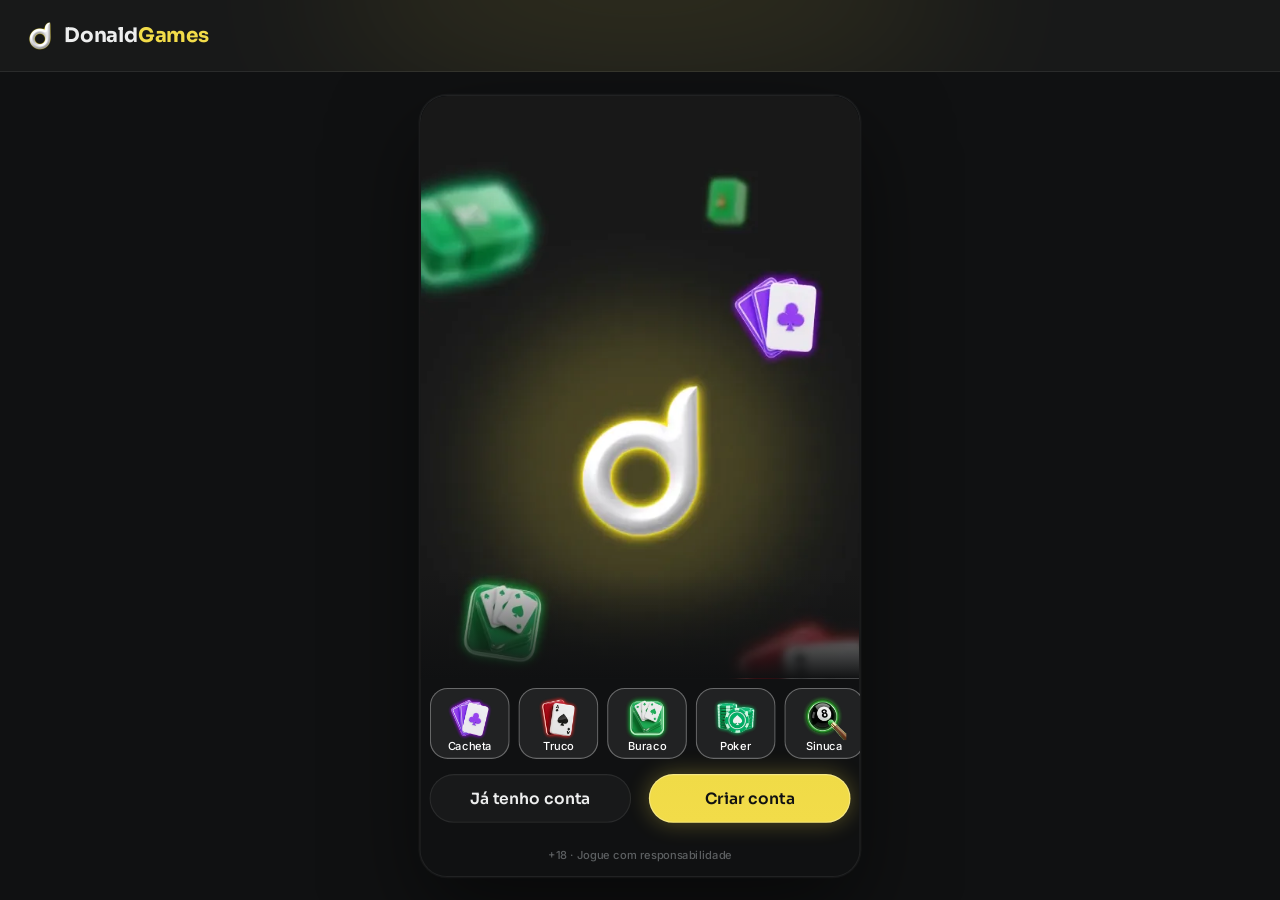
==== index.html @ ecce47b8 "Loja por classe + O Grande Assalto completa (como no EstrelaGames eb42a3c): famílias em 3 classes (O" ====
<!doctype html>
<html lang="pt-BR">
<head>
<meta charset="utf-8">
<meta name="viewport" content="width=device-width, initial-scale=1, viewport-fit=cover, user-scalable=no">
<meta name="robots" content="noindex, nofollow">
<meta name="theme-color" content="#141e2a">
<meta name="mobile-web-app-capable" content="yes">
<meta name="apple-mobile-web-app-capable" content="yes">
<meta name="apple-mobile-web-app-status-bar-style" content="black-translucent">
<title>Donald Games · protótipo</title>
<link rel="icon" href="assets/ui/logo_icon.webp">
<link rel="preconnect" href="https://fonts.googleapis.com">
<link rel="preconnect" href="https://fonts.gstatic.com" crossorigin>
<link rel="stylesheet" href="https://fonts.googleapis.com/css2?family=Inter:wght@400;500;600;700&family=Sora:wght@600;700;800&display=swap">
<link rel="stylesheet" href="css/tokens.css?v=donald-11202128">
<link rel="stylesheet" href="css/ui.css?v=donald-11202128">
<link rel="stylesheet" href="css/screens.css?v=donald-11202128">
<link rel="stylesheet" href="css/game.css?v=donald-11202128">
<link rel="stylesheet" href="css/desk.css?v=donald-11202128">
</head>
<body>
<svg width="0" height="0" style="position:absolute" aria-hidden="true">
  <defs><clipPath id="hexclip" clipPathUnits="objectBoundingBox"><path id="hexpath" d=""/></clipPath></defs>
  <symbol id="s-E" viewBox="0 0 16 20"><path d="M8 0C5 4 0 7.5 0 11.5C0 14 2 16 4.5 16C5.7 16 6.8 15.5 7.5 14.7C7.3 16.6 6.5 18.3 5 20H11C9.5 18.3 8.7 16.6 8.5 14.7C9.2 15.5 10.3 16 11.5 16C14 16 16 14 16 11.5C16 7.5 11 4 8 0Z"/></symbol>
  <symbol id="s-C" viewBox="0 0 20 18.4"><path d="M10 18.35L8.55 17.03C3.4 12.36 0 9.28 0 5.5C0 2.420 2.42 0 5.5 0C7.24 0 8.91 0.81 10 2.09C11.09 0.81 12.76 0 14.5 0C17.58 0 20 2.42 20 5.5C20 9.28 16.6 12.36 11.45 17.04L10 18.35Z"/></symbol>
  <symbol id="s-O" viewBox="0 0 15 20"><path d="M7.5 0L15 10L7.5 20L0 10L7.5 0Z"/></symbol>
  <symbol id="s-P" viewBox="0 0 18 18.5"><path d="M9 0C11.3 0 13.2 1.9 13.2 4.2C13.2 5 13 5.7 12.6 6.3C13 6.2 13.4 6.1 13.8 6.1C16.1 6.1 18 8 18 10.3C18 12.6 16.1 14.5 13.8 14.5C12.5 14.5 11.3 13.9 10.5 12.9C10.7 14.9 11.6 16.8 13.1 18.5H4.9C6.4 16.8 7.3 14.9 7.5 12.9C6.7 13.9 5.5 14.5 4.2 14.5C1.9 14.5 0 12.6 0 10.3C0 8 1.9 6.1 4.2 6.1C4.6 6.1 5 6.2 5.4 6.3C5 5.7 4.8 5 4.8 4.2C4.8 1.9 6.7 0 9 0Z"/></symbol>
  <symbol id="i-copy" viewBox="0 0 448 512"><path d="M208 0H332.1c12.7 0 24.9 5.1 33.9 14.1l67.9 67.9c9 9 14.1 21.2 14.1 33.9V336c0 26.5-21.5 48-48 48H208c-26.5 0-48-21.5-48-48V48c0-26.5 21.5-48 48-48zM48 128h80v64H64V448H256V416h64v48c0 26.5-21.5 48-48 48H48c-26.5 0-48-21.5-48-48V176c0-26.5 21.5-48 48-48z"/></symbol>
  <symbol id="i-share" viewBox="0 0 448 512"><path d="M352 224c53 0 96-43 96-96s-43-96-96-96s-96 43-96 96c0 4 .2 8 .7 11.9l-94.1 47C145.4 170.2 121.9 160 96 160c-53 0-96 43-96 96s43 96 96 96c25.9 0 49.4-10.2 66.6-26.9l94.1 47c-.5 3.9-.7 7.8-.7 11.9c0 53 43 96 96 96s96-43 96-96s-43-96-96-96c-25.9 0-49.4 10.2-66.6 26.9l-94.1-47c.5-3.9 .7-7.8 .7-11.9s-.2-8-.7-11.9l94.1-47C302.6 213.8 326.1 224 352 224z"/></symbol>
  <symbol id="i-wa" viewBox="0 0 448 512"><path d="M380.9 97.1C339 55.1 283.2 32 223.9 32c-122.4 0-222 99.6-222 222 0 39.1 10.2 77.3 29.6 111L0 480l117.7-30.9c32.4 17.7 68.9 27 106.1 27h.1c122.3 0 224.1-99.6 224.1-222 0-59.3-25.2-115-67.1-157zm-157 341.6c-33.2 0-65.7-8.9-94-25.7l-6.7-4-69.8 18.3L72 359.2l-4.4-7c-18.5-29.4-28.2-63.3-28.2-98.2 0-101.7 82.8-184.5 184.6-184.5 49.3 0 95.6 19.2 130.4 54.1 34.8 34.9 56.2 81.2 56.1 130.5 0 101.8-84.9 184.6-186.6 184.6zm101.2-138.2c-5.5-2.8-32.8-16.2-37.9-18-5.1-1.9-8.8-2.8-12.5 2.8-3.7 5.6-14.3 18-17.6 21.8-3.2 3.7-6.5 4.2-12 1.4-32.6-16.3-54-29.1-75.5-66-5.7-9.8 5.7-9.1 16.3-30.3 1.8-3.7.9-6.9-.5-9.7-1.4-2.8-12.5-30.1-17.1-41.2-4.5-10.8-9.1-9.3-12.5-9.5-3.2-.2-6.9-.2-10.6-.2-3.7 0-9.7 1.4-14.8 6.9-5.1 5.6-19.4 19-19.4 46.3 0 27.3 19.9 53.7 22.6 57.4 2.8 3.7 39.1 59.7 94.8 83.8 35.2 15.2 49 16.5 66.6 13.9 10.7-1.6 32.8-13.4 37.4-26.4 4.6-13 4.6-24.1 3.2-26.4-1.3-2.5-5-3.9-10.5-6.6z"/></symbol>
  <symbol id="i-pen" viewBox="0 0 512 512"><path d="M362.7 19.3L314.3 67.7 444.3 197.7l48.4-48.4c25-25 25-65.5 0-90.5L453.3 19.3c-25-25-65.5-25-90.5 0zm-71 71L58.6 323.5c-10.4 10.4-18 23.3-22.2 37.4L1 481.2C-1.5 489.7 .8 498.8 7 505s15.3 8.5 23.7 6.1l120.3-35.4c14.1-4.2 27-11.8 37.4-22.2L421.7 220.3 291.7 90.3z"/></symbol>
  <symbol id="i-plus" viewBox="0 0 448 512"><path d="M256 80c0-17.7-14.3-32-32-32s-32 14.3-32 32v144H48c-17.7 0-32 14.3-32 32s14.3 32 32 32h144v144c0 17.7 14.3 32 32 32s32-14.3 32-32V288h144c17.7 0 32-14.3 32-32s-14.3-32-32-32H256V80z"/></symbol>
  <symbol id="i-chev-l" viewBox="0 0 320 512"><path d="M9.4 233.4c-12.5 12.5-12.5 32.8 0 45.3l192 192c12.5 12.5 32.8 12.5 45.3 0s12.5-32.8 0-45.3L77.3 256 246.6 86.6c12.5-12.5 12.5-32.8 0-45.3s-32.8-12.5-45.3 0l-192 192z"/></symbol>
  <symbol id="i-chev-r" viewBox="0 0 320 512"><path d="M310.6 233.4c12.5 12.5 12.5 32.8 0 45.3l-192 192c-12.5 12.5-32.8 12.5-45.3 0s-12.5-32.8 0-45.3L242.7 256 73.4 86.6c-12.5-12.5-12.5-32.8 0-45.3s32.8-12.5 45.3 0l192 192z"/></symbol>
  <symbol id="i-chev-l-light" viewBox="0 0 320 512"><path d="M20.7 267.3c-6.2-6.2-6.2-16.4 0-22.6l192-192c6.2-6.2 16.4-6.2 22.6 0s6.2 16.4 0 22.6L54.6 256 235.3 436.7c6.2 6.2 6.2 16.4 0 22.6s-16.4 6.2-22.6 0l-192-192z"/></symbol>
  <symbol id="i-chev-r-light" viewBox="0 0 320 512"><path d="M299.3 244.7c6.2 6.2 6.2 16.4 0 22.6l-192 192c-6.2 6.2-16.4 6.2-22.6 0s-6.2-16.4 0-22.6L265.4 256 84.7 75.3c-6.2-6.2-6.2-16.4 0-22.6s16.4-6.2 22.6 0l192 192z"/></symbol>
  <symbol id="i-x" viewBox="0 0 384 512"><path d="M324.5 411.1c6.2 6.2 16.4 6.2 22.6 0s6.2-16.4 0-22.6L214.6 256 347.1 123.5c6.2-6.2 6.2-16.4 0-22.6s-16.4-6.2-22.6 0L192 233.4 59.5 100.9c-6.2-6.2-16.4-6.2-22.6 0s-6.2 16.4 0 22.6L169.4 256 36.9 388.5c-6.2 6.2-6.2 16.4 0 22.6s16.4 6.2 22.6 0L192 278.6 324.5 411.1z"/></symbol>
  <symbol id="i-search" viewBox="0 0 512 512"><path d="M384 208A176 176 0 1 0 32 208a176 176 0 1 0 352 0zM343.3 366C307 397.2 259.7 416 208 416C93.1 416 0 322.9 0 208S93.1 0 208 0S416 93.1 416 208c0 51.7-18.8 99-50 135.3L507.3 484.7c6.2 6.2 6.2 16.4 0 22.6s-16.4 6.2-22.6 0L343.3 366z"/></symbol>
  <symbol id="i-check" viewBox="0 0 512 512"><path d="M256 512A256 256 0 1 0 256 0a256 256 0 1 0 0 512zM369 209L241 337c-9.4 9.4-24.6 9.4-33.9 0l-64-64c-9.4-9.4-9.4-24.6 0-33.9s24.6-9.4 33.9 0l47 47L335 175c9.4-9.4 24.6-9.4 33.9 0s9.4 24.6 0 33.9z"/></symbol>
  <symbol id="i-eye" viewBox="0 0 576 512"><path d="M288 32c-80.8 0-145.5 36.8-192.6 80.6C48.6 156 17.3 208 2.5 243.7c-3.3 7.9-3.3 16.7 0 24.6C17.3 304 48.6 356 95.4 399.4C142.5 443.2 207.2 480 288 480s145.5-36.8 192.6-80.6c46.8-43.5 78.1-95.4 93-131.1c3.3-7.9 3.3-16.7 0-24.6c-14.9-35.7-46.2-87.7-93-131.1C433.5 68.8 368.8 32 288 32zM144 256a144 144 0 1 1 288 0 144 144 0 1 1 -288 0zm144-64c0 35.3-28.7 64-64 64c-7.1 0-13.9-1.2-20.3-3.3c-5.5-1.8-11.9 1.6-11.7 7.4c.3 6.9 1.3 13.8 3.2 20.7c13.7 51.2 66.4 81.6 117.6 67.9s81.6-66.4 67.9-117.6c-11.1-41.5-47.8-69.4-88.6-71.1c-5.8-.2-9.2 6.1-7.4 11.7c2.1 6.4 3.3 13.2 3.3 20.3z"/></symbol>
  <symbol id="i-send" viewBox="0 0 512 512"><path d="M498.1 5.6c10.1 7 15.4 19.1 13.5 31.2l-64 416c-1.5 9.7-7.4 18.2-16 23s-18.9 5.4-28 1.6L284 427.7l-68.5 74.1c-8.9 9.7-22.9 12.9-35.2 8.1S160 493.2 160 480V396.4c0-4 1.5-7.8 4.2-10.7L331.8 202.8c5.8-6.3 5.6-16-.4-22s-15.7-6.4-22-.7L106 360.8 17.7 316.6C7.1 311.3 .3 300.7 0 288.9s5.9-22.8 16.1-28.7l448-256c10.7-6.1 23.9-5.5 34 1.4z"/></symbol>
  <symbol id="i-star" viewBox="0 0 576 512"><path d="M316.9 18C311.6 7 300.4 0 288.1 0s-23.4 7-28.8 18L195 150.3 51.4 171.5c-12 1.8-22 10.2-25.7 21.7s-.7 24.2 7.9 32.7L137.8 329 113.2 474.7c-2 12 3 24.2 12.9 31.3s23 8 33.8 2.3l128.3-68.5 128.3 68.5c10.8 5.7 23.9 4.9 33.8-2.3s14.9-19.3 12.9-31.3L438.5 329 542.7 225.9c8.6-8.5 11.7-21.2 7.9-32.7s-13.7-19.9-25.7-21.7L381.2 150.3 316.9 18z"/></symbol>
  <symbol id="i-star-o" viewBox="0 0 576 512"><path d="M287.9 0c9.2 0 17.6 5.2 21.6 13.5l68.6 141.3 153.2 22.6c9 1.3 16.5 7.6 19.3 16.3s.5 18.1-5.9 24.5L433.6 328.4l26.2 155.6c1.5 9-2.2 18.1-9.7 23.5s-17.3 6-25.3 1.7l-137-73.2L151 509.1c-8.1 4.3-17.9 3.7-25.3-1.7s-11.2-14.5-9.7-23.5l26.2-155.6L31.1 218.2c-6.5-6.4-8.7-15.9-5.9-24.5s10.3-14.9 19.3-16.3l153.2-22.6L266.3 13.5C270.4 5.2 278.7 0 287.9 0zm0 79L235.4 187.2c-3.5 7.1-10.2 12.1-18.1 13.3L99 217.9 184.9 303c5.5 5.5 8.1 13.3 6.8 21L171.4 443.7l105.2-56.2c7.1-3.8 15.6-3.7 22.6 0l105.2 56.2L384.2 324.1c-1.3-7.7 1.2-15.5 6.8-21l85.9-85.1L358.6 200.5c-7.8-1.2-14.6-6.1-18.1-13.3L287.9 79z"/></symbol>
</svg>

<!-- desktop (js/desk.js): header largo, menu e chat ao vivo em volta da coluna 9:16 -->
<header class="dkh" id="dkh"></header>
<aside class="dkl" id="dkl" aria-label="Menu"></aside>
<aside class="dkr" id="dkr" aria-label="Chat ao vivo"></aside>

<div class="stage-wrap"><div class="phone" id="phone">
  <div class="status" aria-hidden="true"><span>9:41</span><span class="island"></span>
    <span class="icons"><svg width="18" height="12" viewBox="0 0 18 12" fill="#fff"><rect x="0" y="8" width="3" height="4" rx="1"/><rect x="5" y="5.5" width="3" height="6.5" rx="1"/><rect x="10" y="3" width="3" height="9" rx="1"/><rect x="15" y="0" width="3" height="12" rx="1"/></svg><svg width="16" height="12" viewBox="0 0 16 12" fill="#fff"><path d="M8 2.2c2.3 0 4.4.9 6 2.4l1.1-1.1A10 10 0 0 0 8 .6 10 10 0 0 0 .9 3.5L2 4.6a8.4 8.4 0 0 1 6-2.4zm0 3.3c1.4 0 2.7.5 3.7 1.4l1.1-1.1A7 7 0 0 0 8 3.9a7 7 0 0 0-4.8 1.9l1.1 1.1c1-.9 2.3-1.4 3.7-1.4zm0 3.3c.6 0 1.1.2 1.5.6L8 11 6.5 9.4c.4-.4.9-.6 1.5-.6z"/></svg><svg width="27" height="13" viewBox="0 0 27 13" fill="none"><rect x=".5" y=".5" width="23" height="12" rx="3.5" stroke="#fff" opacity=".4"/><rect x="2" y="2" width="20" height="9" rx="2" fill="#fff"/><rect x="25" y="4.5" width="1.6" height="4" rx=".8" fill="#fff" opacity=".4"/></svg></span>
  </div>
  <div class="app" id="app">
    <!-- telas do app (renderizadas pelo js/screens.js) -->
    <section class="scr" id="view"></section>

    <!-- tela de jogo: os motores (js/games.js) desenham dentro dela -->
    <section class="scr game-scr" id="scr-game" hidden>
      <header class="hud" id="hud"></header>
      <div class="jogo" id="jogo"><div class="board" id="board"></div></div>
      <nav class="mnav" id="mnav">
        <button data-g="voltar"><span class="back"><svg><use href="#i-chev-l-light"/></svg></span><span>Voltar</span></button>
        <button data-g="chat"><img class="ic" src="assets/icons/chat.webp" alt=""><span>Chat</span></button>
        <button data-g="mesa"><img class="ic" src="assets/icons/friends.webp" alt=""><span>Mesa</span></button>
        <button data-g="voz"><img class="ic" id="micIco" src="assets/icons/microphone-off.webp" alt=""><span>Voz</span></button>
        <button data-g="ajustes"><img class="ic" src="assets/icons/gear.webp" alt=""><span>Ajustes</span></button>
      </nav>
    </section>

    <div class="toast" id="toast"><span class="hint-pill" id="toastTxt"></span></div>
    <div id="sheet"></div>
    <div id="overlay"></div>
  </div>
</div></div>

<script src="js/core.js?v=donald-11202128"></script>
<script src="js/ui.js?v=donald-11202128"></script>
<script src="js/screens.js?v=donald-11202128"></script>
<script src="js/loja.js?v=donald-11202128"></script>
<script src="js/social.js?v=donald-11202128"></script>
<script src="js/torneios.js?v=donald-11202128"></script>
<script src="js/sala.js?v=donald-11202128"></script>
<script src="js/games.js?v=donald-11202128"></script>
<script src="js/sinuca.js?v=donald-11202128"></script>
<script src="js/desk.js?v=donald-11202128"></script>
<script src="js/boot.js?v=donald-11202128"></script>
</body>
</html>
---- css/tokens.css ----
/* Donald Games · tokens do DS EstrelaGames (Rjx31bgpOt4m1U8DVKyWtd · modo Donald Games), valores resolvidos 1:1 */
:root{
  color-scheme: dark;
  /* background */
  --bg-default:#101112; --bg-subtle:#181919; --bg-strong:#212223; --bg-raised:#28292a; --bg-inset:#010101; --bg-highlight:#ffffff14; --bg-chrome:#181919; --bg-divider:#28292a; --bg-band:#00000052;
  --bga-default-50:#10111280; --bga-default-75:#101112bf; --bga-subtle-50:#18191980; --bga-subtle-75:#181919bf;
  --bga-strong-25:#21222340; --bga-strong-50:#21222380; --bga-strong-75:#212223bf;
  --bga-secondary-16:#f2dc4929; --bga-secondary-32:#f2dc4952; --bga-accent-12:#ffc8411f;
  /* border */
  --border-muted:#ffffff14; --border-default:#212223; --border-strong:#383a3b; --border-focus:#f0db47;
  --border-hl-top:#ffffff29; --border-gold-top:#f5edb7e5; --border-gold-bottom:#f0db475c;
  /* text */
  --text-default:#edeeee; --text-muted:#b0b4b6; --text-link:#f2dc49; --text-subtle:#5d6062; --text-disabled:#454849;
  --text-brand:#f2dc49; --text-success:#52de7e; --text-error:#ff6b6e; --text-prize:#ffc841;
  --text-on-color:#ffffff; --text-on-color-muted:#ffffffd9; --text-on-color-subtle:#ffffffb2; --text-on-light:#101112;
  /* system */
  --sys-info:#fee41f; --sys-success:#2cc160; --sys-success-strong:#8cf0a9; --sys-warning:#ffbe2e; --sys-error:#ef4452;
  --sysa-success-25:#2cc16040; --sysa-error-25:#ef445240; --sysa-info-25:#3b74f540;
  --notification-error:#ef4452;
  /* effects */
  --hl-subtle:#ffffff29; --hl:#ffffff52; --hl-strong:#ffffff7a;
  --shadow-faint:#0000001f; --shadow-subtle:#0000003d; --shadow:#00000066; --shadow-strong:#00000080;
  --glow-info:#f0db4752; --glow-accent:#ffbe2e52; --glow-success:#52de7ea3; --glow-gold:#f2dc4952; --glow-blue:#f2dc49; --glow-red:#ff6b6e;
  /* surfaces */
  --surface-card-top:#181919; --surface-card-bottom:#101112; --surface-elevated-top:#28292a; --surface-elevated-bottom:#181919;
  /* buttons */
  --btn-primary-top:#f0db47; --btn-primary-bg:#796e29; --btn-secondary-border:#fee41f;
  --btn-disabled-top:#28292a; --btn-disabled-bg:#28292a; --btn-disabled-text:#454849;
  /* tabs */
  --tab-default-text:#b0b4b6; --tab-container:#212223; --input-border:#212223;
  --tab-padrao:#f0db47; --tab-padrao-tint:#f0db473d; --tab-rosa:#e93d82; --tab-rosa-tint:#e93d823d;
  /* games */
  --game-truco:#e5484d; --game-paulista:#3b74f5; --game-cacheta:#8752f2; --game-tranca:#2cc160; --game-buraco:#1f9a4a;
  --game-poker:#0fa968; --game-sinuca:#2fa35a; --game-todos:#fee41f; --game-domino:#14b8a6; --game-dama:#f76b15; --game-xadrez:#5b6cff;
  --game-paulista-tint:#3b74f53d; --game-truco-tint:#e5484d3d; --game-cacheta-tint:#8752f23d; --game-buraco-tint:#1f9a4a3d; --game-poker-tint:#0fa9683d; --game-sinuca-tint:#2fa35a3d;
  /* crew */
  --crew-engenheiro:#4fb3ff; --crew-comandante:#f5c542; --crew-piloto:#ff5a36; --crew-navegador:#e86bff; --crew-explorador:#4dffb8;
  --crew-bar:#ff9f43; --crew-reis:#34d399; --crew-nobru:#3d8bff; --crew-inhui:#ff4fb0;
  /* famílias da página Skins (mesma cor da chamada do Truco) */
  --crew-laje:#ff7f50; --crew-portaria:#3ddc84; --crew-live:#b45cff; --crew-feira:#ffa62b; --crew-navalha:#ff4fb0; --crew-varzea:#5be37d; --crew-oficina:#3db8ff; --crew-posto:#ff3b4a; --crew-fliper:#a45cff; --crew-grau:#4fa3ff; --crew-palpite:#f2b233; --crew-assalto:#ff4fa3;
  /* stake / table */
  --stake-padrao-top:#4d440b; --stake-padrao-bottom:#282409; --stake-iniciante-top:#1f9a4a; --stake-iniciante-bottom:#1f502c;
  --table-card-top:#1f5a4a; --table-card-bottom:#0f2e2a; --table-stake:#ffc841;
  --plus-bg:#52de7e; --plus-icon:#101112;
  --btn-success-top:#52de7e; --btn-success-bg:#1f9a4a; /* DS button-glass ☰ Type=Success (Comprar) */
  /* cards */
  --card-face:#ffffff; --card-border:#9ea2a4; --suit-red:#c72c3d; --suit-black:#141922; --back-top:#5f571e; --back-bottom:#342d00;
  /* seat timer */
  --seat-timer-track:#ffffff1f; --seat-timer:#fee41f;
  /* type */
  --f-display:"Sora", "Inter", system-ui, sans-serif;
  --f-ui:"Inter", system-ui, -apple-system, sans-serif;
  --f-call:"Industry", "Sora", sans-serif;
  /* marca · Donald Games (sobrescreve) */
  --back-top:#5f571e; --back-bottom:#282409; --btn-primary-text:#101112; --btn-primary-bg:#f2dc49; --crew-nobru:#FEE41F; --crew-inhui:#FEE41F;
}
/* estilos de texto do DS */
.t-d3xl{font:700 64px/1.2 var(--f-display);letter-spacing:-.02em}
.t-d2xl{font:700 48px/1.2 var(--f-display);letter-spacing:-.02em}
.t-dxl{font:700 40px/1.2 var(--f-display);letter-spacing:-.02em}
.t-dl{font:700 32px/1.2 var(--f-display);letter-spacing:-.02em}
.t-dm{font:700 24px/1.2 var(--f-display);letter-spacing:-.01em}
.t-ds{font:700 20px/1.2 var(--f-display);letter-spacing:-.01em}
.t-dxs{font:600 16px/1.2 var(--f-display)}
.t-d2xs{font:600 14px/1.2 var(--f-display)}
.t-d3xs{font:600 12px/1.2 var(--f-display)}
.t-hm{font:700 20px/1.2 var(--f-ui)}
.t-ll{font:500 16px/1 var(--f-ui)} .t-lm{font:500 14px/1 var(--f-ui)} .t-ls{font:500 12px/1 var(--f-ui)} .t-lxs{font:500 10px/1 var(--f-ui)} .t-l2xs{font:500 8px/1 var(--f-ui)}
.t-link{font:700 12px/1.5 var(--f-ui)}
.t-p2xl{font:400 20px/1.5 var(--f-ui)} .t-pm{font:400 14px/1.5 var(--f-ui)} .t-ps{font:400 12px/1.5 var(--f-ui)}
---- css/ui.css ----
/* EstrelaGames · base + componentes do DS (Apple Gamer Style · Glass). Medidas 1:1 com o Figma (frame 375). */
*{box-sizing:border-box}
html,body{height:100%;margin:0}
body{background:#05080c;color:var(--text-default);font-family:var(--f-ui);-webkit-font-smoothing:antialiased;overflow:hidden;-webkit-text-size-adjust:100%}
button{font:inherit;color:inherit;border:0;background:none;padding:0;margin:0;cursor:pointer;-webkit-tap-highlight-color:transparent;text-align:inherit}
button:focus-visible,[role="button"]:focus-visible{outline:2px solid var(--border-focus);outline-offset:2px}
/* cards clicáveis são div[role=button]: o WebKit (iPhone) não estica os filhos de um <button> com flex */
[role="button"]{cursor:pointer;-webkit-tap-highlight-color:transparent;-webkit-user-select:none;user-select:none;outline:0}
input{font:inherit;color:inherit;border:0;background:none;outline:0;padding:0;margin:0;min-width:0}
img,video{display:block;max-width:100%;user-select:none;-webkit-user-drag:none}
video::-webkit-media-controls,video::-webkit-media-controls-start-playback-button,video::-webkit-media-controls-overlay-play-button{display:none!important;-webkit-appearance:none} /* sem botão de play: os vídeos são fundo */
svg{display:block}
[hidden]{display:none!important}
.ic{flex:none;object-fit:contain;pointer-events:none}

/* ---------- aparelho ---------- */
.stage-wrap{position:fixed;inset:0;display:flex;align-items:center;justify-content:center}
.phone{position:relative;width:375px;height:812px;background:var(--bg-subtle);overflow:hidden;border-radius:48px;box-shadow:0 0 0 10px #0c1016,0 0 0 11px #2a3340,0 40px 80px rgba(0,0,0,.6);transform-origin:center;display:flex;flex-direction:column}
.status{position:relative;flex:none;height:44px;display:flex;align-items:center;justify-content:space-between;padding:0 26px 0 32px;font:600 15px/1 var(--f-ui);background:var(--bg-subtle);z-index:60;pointer-events:none}
.status .island{position:absolute;left:50%;top:10px;width:118px;height:32px;margin-left:-59px;border-radius:20px;background:#000}
.status .icons{display:flex;gap:6px;align-items:center}
.app{position:relative;flex:1;min-height:0;overflow:hidden}
@media (max-width:520px){
  .phone{width:100vw;height:100vh;height:100dvh;border-radius:0;box-shadow:none;transform:none!important}
  .status{display:none}
  .app{padding-top:env(safe-area-inset-top,0px)}
}
.scr{position:absolute;inset:0;display:flex;flex-direction:column;background:var(--bg-subtle);overflow:hidden}
.app>.scr{top:env(safe-area-inset-top,0px)}
@media (min-width:521px){.app>.scr{top:0}}
.scroll{flex:1;min-height:0;overflow-y:auto;overflow-x:hidden;-webkit-overflow-scrolling:touch;scrollbar-width:none;overscroll-behavior:contain}
.scroll::-webkit-scrollbar,.hscroll::-webkit-scrollbar{display:none}
/* linha com rolagem lateral: sem clip, sangra até a borda da tela (regra Oct 26) */
.hscroll{display:flex;overflow-x:auto;overflow-y:visible;scrollbar-width:none;margin:0 -8px;padding:0 8px;scroll-padding:0 8px;-webkit-overflow-scrolling:touch}

/* ---------- ícones 3D ---------- */
.i16{width:16px;height:16px}.i20{width:20px;height:20px}.i24{width:24px;height:24px}.i28{width:28px;height:28px}.i32{width:32px;height:32px}.i36{width:36px;height:36px}.i40{width:40px;height:40px}.i48{width:48px;height:48px}

/* ---------- header-game (Mobile · Glass) ---------- */
.hdr{position:relative;flex:none;height:64px;display:flex;align-items:center;gap:4px;padding:8px 12px;background:var(--bg-subtle);overflow:hidden;z-index:20}
.hdr::before{content:"";position:absolute;left:48px;top:-70px;width:280px;height:140px;border-radius:50%;background:var(--glow-blue);filter:blur(60px);opacity:.15;pointer-events:none}
.hdr .side{position:relative;flex:1;min-width:0;display:flex;align-items:center;gap:4px}
.hdr .logo{width:24px;height:36px;display:grid;place-items:center;flex:none}
.hdr .logo img{width:25px;height:24px}
.cpill{flex:1;min-width:0;height:34px;display:flex;align-items:center;gap:2px;padding:4px;border-radius:999px;background:linear-gradient(90deg,#52de7e1a,#21222306),var(--bga-strong-50);box-shadow:inset 0 0 0 1px var(--border-muted);overflow:hidden}
.cpill.bonus{padding:4px 8px 4px 4px;background:linear-gradient(90deg,#21222306,#ffc8411a),var(--bga-strong-50)}
.cpill .ic{width:24px;height:24px}
.cpill .t{flex:1;min-width:0;display:flex;flex-direction:column;gap:2px;text-align:left}
.cpill .t small{font:500 8px/1 var(--f-ui);color:var(--text-muted)}
.cpill .t b{font:700 12px/10px var(--f-ui);color:var(--text-default);white-space:nowrap;overflow:hidden;text-overflow:ellipsis}
.cpill.bonus .t b{color:var(--text-prize)}
.cpill .plus{width:20px;height:20px;border-radius:10px;background:var(--plus-bg);display:grid;place-items:center;flex:none}
.cpill .plus svg{width:12px;height:12px;fill:var(--plus-icon)}
/* saldo com seta: abre o dropdown (DS header-game ◉ Expanded) */
.cpill .chev{width:20px;height:20px;display:grid;place-items:center;flex:none}
.cpill .chev svg{width:10px;height:10px;fill:var(--text-muted);transform:rotate(90deg);transition:transform .2s}
.cpill.open{box-shadow:inset 0 0 0 1px var(--border-strong)} .cpill.open .chev svg{transform:rotate(-90deg)}
.hdr .hbuy{flex:1;min-width:0}
/* dropdown do saldo (DS balance-panel) · celular: preso embaixo do header */
.baldrop{position:absolute;left:0;right:0;top:64px;bottom:0;z-index:45;background:var(--bga-default-75);animation:fade .15s both}
.balp{display:flex;flex-direction:column;gap:16px;max-height:100%;overflow:auto;padding:16px 16px 24px;background:var(--bg-subtle);border-radius:0 0 24px 24px;box-shadow:inset 0 -1px 0 var(--hl-subtle),0 16px 40px rgba(0,0,0,.4);animation:balIn .22s cubic-bezier(.2,.8,.2,1) both}
@keyframes balIn{from{transform:translateY(-12px);opacity:0}}
.balp .top{display:flex;justify-content:space-between;align-items:center}
.balp .top small{font:500 12px/1.2 var(--f-ui);color:var(--text-muted)}
.balp .tv{display:flex;align-items:center;gap:4px}
.balp .eye,.balp .x{display:grid;place-items:center;width:28px;height:28px}
.balp .eye svg{width:20px;height:20px;fill:var(--text-muted)}
.balp .x svg{width:12px;height:12px;fill:var(--text-muted);transform:rotate(-90deg)}
.balp .rows{display:flex;flex-direction:column;gap:12px}
.balp .kv{display:flex;justify-content:space-between;gap:12px;font:400 14px/1.4 var(--f-ui);color:var(--text-muted)}
.balp .kv b{font-weight:400;color:var(--text-default);font-variant-numeric:tabular-nums;text-align:right}
.balp hr{border:0;height:1px;background:var(--border-muted);margin:0}
.balp .acts{display:flex;gap:12px} .balp .acts .btn{flex:1}
/* Bônus Fidelidade (DS _loyalty-bonus): Resgatar quando tem valor · Juntando com a seta que abre as regras */
.fid{display:flex;flex-direction:column;gap:12px;padding:8px 12px 8px 8px;border-radius:24px;background:var(--bga-strong-50);box-shadow:inset 0 0 0 1px var(--border-muted)}
.fid.ready{flex-direction:row;align-items:center;gap:8px}
.fid .ic{width:28px;height:28px;flex:none}
.fid .t{flex:1;min-width:0;display:flex;flex-direction:column;gap:2px;text-align:left}
.fid .t b{font:400 14px/1.3 var(--f-ui);color:var(--text-default)}
.fid .t small{font:500 10px/1.2 var(--f-ui);color:var(--text-muted)}
.fid .v{font:400 14px/1 var(--f-ui);font-variant-numeric:tabular-nums}
.fid .row{display:flex;align-items:center;gap:8px;width:100%}
.fid .chev{width:20px;height:20px;display:grid;place-items:center;flex:none}
.fid .chev svg{width:10px;height:10px;fill:var(--text-muted);transform:rotate(90deg);transition:transform .2s}
.fid.open{border-radius:16px;padding:8px 12px 12px 8px} .fid.open .chev svg{transform:rotate(-90deg)}
.fid .more{display:flex;flex-direction:column;gap:12px}
.fid .wk{display:flex;flex-direction:column;gap:4px;padding:12px;border-radius:12px;background:var(--bga-default-50);box-shadow:inset 0 0 0 1px var(--border-muted)}
.fid .wk small{font:500 12px/1.2 var(--f-ui);color:var(--text-muted)}
.fid .wk b{font:700 20px/1.2 var(--f-display);color:var(--text-prize);font-variant-numeric:tabular-nums}
.fid p{margin:0;font:400 12px/1.5 var(--f-ui);color:var(--text-muted)}
.fid .kv{font-size:12px}
.hbell{position:relative;width:36px;height:36px;border-radius:18px;background:var(--bga-strong-50);box-shadow:inset 0 0 0 1px var(--border-muted);display:grid;place-items:center;flex:none}
.hbell .ic{width:28px;height:28px}
.hbell i{position:absolute;left:28px;top:0;width:8px;height:8px;border-radius:50%;background:var(--notification-error)}
.hbell i[hidden]{display:none}

/* ---------- header-avatar (hexágono com borda da tripulação) ---------- */
.hav{position:relative;display:inline-block;flex:none;width:var(--w,44px);height:var(--h,48px)}
.hav .gl{position:absolute;left:-4.5%;top:0;width:109%;aspect-ratio:1;border-radius:50%;background:var(--cc);filter:blur(calc(var(--w,44px) * .16));opacity:.45;pointer-events:none}
.hav .hx{position:absolute;inset:0;-webkit-clip-path:url(#hexclip);clip-path:url(#hexclip);background:var(--cc)}
.hav .hx img{position:absolute;inset:2px;width:calc(100% - 4px);height:calc(100% - 4px);object-fit:cover;object-position:center top;-webkit-clip-path:url(#hexclip);clip-path:url(#hexclip);background:var(--bg-raised)}
.hav .on{position:absolute;left:77%;top:75%;width:23%;aspect-ratio:1;border-radius:50%;background:var(--sys-success);box-shadow:0 0 0 1.5px var(--bg-subtle)}
.hav.xs{--w:24px;--h:26px}.hav.s{--w:32px;--h:35px}.hav.m{--w:44px;--h:48px}.hav.l{--w:56px;--h:60px}
.hav.xs .hx img,.hav.s .hx img{inset:1.5px;width:calc(100% - 3px);height:calc(100% - 3px)}
.hav.empty{height:var(--w)}
.hav.empty .av0{position:absolute;inset:4.5%;width:91%;height:91%}
.hav.empty .add{position:absolute;left:63.6%;top:63.6%;width:27.3%;height:27.3%;border-radius:50%;background:var(--plus-bg);box-shadow:0 0 0 1.2px var(--bg-subtle);display:grid;place-items:center}
.hav.empty .add svg{width:58%;height:58%;fill:var(--plus-icon)}

/* ---------- avatar circular (avatar-estrela-games) ---------- */
.av{position:relative;display:inline-block;vertical-align:middle;flex:none;width:var(--s,48px);height:var(--s,48px);border-radius:50%;background:linear-gradient(180deg,var(--surface-elevated-top),var(--surface-elevated-bottom));box-shadow:inset 0 0 0 var(--bw,2px) #ffffff29}
.av img{position:absolute;inset:var(--bw,2px);width:calc(100% - 2*var(--bw,2px));height:calc(100% - 2*var(--bw,2px));border-radius:50%;object-fit:cover;object-position:center top}
.av.s{--s:32px;--bw:1px}.av.m{--s:48px;--bw:2px}.av.l{--s:80px;--bw:3px}.av.xl{--s:120px;--bw:4px}
.av .lvl{position:absolute;left:50%;bottom:-4px;transform:translateX(-50%);padding:1px 6px;border-radius:999px;background:var(--bg-raised);box-shadow:0 0 0 2px var(--bg-default);font:600 12px/14px var(--f-display);white-space:nowrap}
.av.empty .ph{position:absolute;inset:25%;width:50%;height:50%;fill:#ffffff52}
.av .addb{position:absolute;left:63.3%;top:63.3%;width:36.7%;height:36.7%;border-radius:50%;background:var(--plus-bg);display:grid;place-items:center;box-shadow:0 0 0 3px var(--bg-subtle)}
.av .addb svg{width:50%;height:50%;fill:#fff}

/* ---------- navbar-glass ---------- */
.nav{position:absolute;left:16px;right:16px;bottom:calc(12px + env(safe-area-inset-bottom,0px));height:64px;display:flex;align-items:stretch;padding:4px;border-radius:24px;background:var(--bga-strong-75);box-shadow:inset 0 0 0 1px var(--border-muted);-webkit-backdrop-filter:blur(24px);backdrop-filter:blur(24px);z-index:30}
.nav>button{position:relative;flex:1;min-width:0;display:flex;flex-direction:column;align-items:center;justify-content:center;border-radius:20px}
.nav>button .ic{width:32px;height:32px;opacity:.75}
.nav>button>span{font:500 10px/1 var(--f-ui);color:var(--text-subtle);white-space:nowrap}
.nav>button.on{flex:none;width:104px;justify-content:flex-end;gap:2px;padding-bottom:6px;background:var(--bga-secondary-16);box-shadow:inset 0 0 0 1px var(--hl-subtle),0 0 20px var(--glow-info)}
.nav>button.on .ic{position:absolute;left:28px;top:-14px;width:48px;height:48px;opacity:1}
.nav>button.on .lr{width:100%;display:flex;align-items:center;justify-content:space-between;padding:0 8px}
.nav>button.on .lr span{font:500 10px/1 var(--f-ui);color:var(--text-on-color)}
.nav .lr i{width:16px;height:16px;display:grid;place-items:center}
.nav .lr svg{width:10px;height:16px;fill:var(--text-on-color)}

/* ---------- game-block ---------- */
.gb{position:relative;flex:none;width:72px;height:64px;border-radius:16px;display:flex;flex-direction:column;align-items:center;justify-content:center;padding:4px 0;background:var(--tab-container);box-shadow:inset 0 0 0 1px var(--hl);font:500 10px/1 var(--f-ui);color:var(--text-on-color);white-space:nowrap}
.gb .ic{width:40px;height:40px}
.gb.on{justify-content:flex-end;padding:0 0 6px;background:var(--gc);box-shadow:0 4px 12px var(--gs,transparent)}
.gb.on .ic{position:absolute;left:50%;top:-12px;width:60px;height:60px;margin-left:-30px}
.gb .lk{position:absolute;right:4px;top:4px;width:14px;height:14px;opacity:.8}
.gb.on .lk{display:none}
.games-row{gap:8px;padding-top:12px;margin-top:-12px}
.games-row .gb{width:72px}

/* ---------- tabs ---------- */
.tabs{display:flex;gap:2px;height:44px;padding:4px;border-radius:12px;background:var(--bg-raised);box-shadow:inset 0 0 0 1px var(--input-border)}
.tabs>button{position:relative;flex:1;min-width:0;height:34px;border-radius:8px;display:flex;align-items:center;justify-content:center;padding:8px 16px;font:500 12px/1 var(--f-ui);color:var(--tab-default-text);white-space:nowrap}
.tabs>button.on{background:var(--tc-tint);font:700 12px/18px var(--f-ui);color:var(--text-default)}
.tabs>button.on::after{content:"";position:absolute;left:50%;bottom:0;width:24px;height:3px;margin-left:-12px;border-radius:2px;background:var(--tc);box-shadow:0 0 8px var(--tc)}
.tabs>button .lk{font:500 9px/1 var(--f-ui);margin-left:4px;opacity:.7}
.tabs{--tc:var(--tab-padrao);--tc-tint:var(--tab-padrao-tint)}
.tabs.t-azul{--tc:var(--game-paulista);--tc-tint:var(--game-paulista-tint)}
.tabs.t-vermelha{--tc:var(--game-truco);--tc-tint:var(--game-truco-tint)}
.tabs.t-roxa{--tc:var(--game-cacheta);--tc-tint:var(--game-cacheta-tint)}
.tabs.t-verde{--tc:var(--game-buraco);--tc-tint:var(--game-buraco-tint)}
.tabs.t-rosa{--tc:var(--tab-rosa);--tc-tint:var(--tab-rosa-tint)}

/* ---------- button-glass ---------- */
.btn{display:inline-flex;align-items:center;justify-content:center;gap:8px;white-space:nowrap;transition:transform .12s,filter .12s;flex:none}
.btn:active{transform:scale(.97)}
.btn.l{height:48px;padding:0 24px;border-radius:24px;font:600 16px/1.2 var(--f-display)}
.btn.m{height:40px;padding:0 20px;border-radius:20px;font:600 14px/1.2 var(--f-display)}
.btn.s{height:32px;padding:0 16px;border-radius:16px;font:600 12px/1.2 var(--f-display)}
.btn.xl{height:56px;padding:0 24px;border-radius:28px;font:600 16px/1.2 var(--f-display)}
.btn.m44{height:44px;border-radius:22px}
.btn.pri{background:linear-gradient(180deg,var(--btn-primary-top),var(--btn-primary-bg));box-shadow:inset 0 0 0 1px var(--hl),0 0 20px var(--glow-info);color:var(--btn-primary-text)}
.btn.sec{background:var(--bga-strong-50);box-shadow:inset 0 0 0 1px var(--border-muted);color:var(--text-default)}
.btn.ok{background:linear-gradient(180deg,var(--btn-success-top),var(--btn-success-bg));box-shadow:inset 0 0 0 1px var(--hl),0 0 20px var(--glow-success);color:#fff}
.btn:disabled,.btn.dis{background:var(--btn-disabled-bg);box-shadow:none;color:var(--btn-disabled-text);pointer-events:none}
.btn.danger-txt{background:none;box-shadow:none;color:var(--text-error);font:500 14px/1 var(--f-ui)}
.btn.fill{flex:1;min-width:0}
.btn.wide{width:100%}
.btn .ic{width:20px;height:20px}

/* ---------- button-icon ---------- */
.bicon{width:40px;height:40px;border-radius:20px;display:grid;place-items:center;flex:none;background:var(--bga-strong-50);box-shadow:inset 0 0 0 1px var(--border-muted)}
.bicon .ic{width:24px;height:24px}
.bicon.s{width:32px;height:32px;border-radius:16px}.bicon.s .ic{width:20px;height:20px}
.bicon svg{width:14px;height:14px;fill:var(--text-default)}
.bicon.s28{width:28px;height:28px;border-radius:14px}.bicon.s28 svg{width:16px;height:16px}

/* ---------- tag ---------- */
.tag{display:inline-flex;align-items:center;gap:4px;padding:2px 8px;border-radius:999px;font:400 12px/18px var(--f-ui);white-space:nowrap;flex:none}
.tag.neutral{background:#ffffff14;color:var(--text-muted)}
.tag.gold{padding:3px 8px;background:#f2dc4929;color:#fff;box-shadow:inset 0 0 0 1px #f5edb78c}
.tag.success{background:var(--sys-success);color:var(--bg-default)}
.tag.danger{background:var(--sys-error);color:var(--text-default)}
.tag.info{background:var(--sys-info);color:var(--text-default)}
.tag.live{background:var(--sys-error);color:var(--text-default)}
.tag.beginner{background:var(--game-buraco);color:var(--text-default)}

/* ---------- section-title ---------- */
.stitle{display:flex;align-items:center;justify-content:space-between;gap:16px}
.stitle .tx{flex:1;min-width:0;display:flex;flex-direction:column;gap:2px}
.stitle b{font:700 20px/1.2 var(--f-display);letter-spacing:-.01em}
.stitle small{font:500 12px/1 var(--f-ui);color:var(--text-muted)}
.trow{display:flex;align-items:center;justify-content:space-between;gap:8px}
.trow b{font:600 14px/1.2 var(--f-display)}
.trow small{font:500 10px/1 var(--f-ui);color:var(--text-subtle)}

/* ---------- page-top ---------- */
.ptop{flex:none;display:flex;align-items:center;justify-content:space-between;gap:8px;padding:8px;min-height:45px}
.ptop .l{display:flex;align-items:center;gap:8px;min-width:0}
.ptop .back{width:28px;height:28px;border-radius:14px;display:grid;place-items:center;background:var(--bga-strong-50);box-shadow:inset 0 0 0 1px var(--border-muted);flex:none}
.ptop .back svg{width:10px;height:16px;fill:var(--text-default)}
.ptop .tx{display:flex;flex-direction:column;min-width:0}
.ptop .tx b{font:600 16px/1.2 var(--f-display);white-space:nowrap;overflow:hidden;text-overflow:ellipsis}
.ptop .tx small{display:flex;align-items:center;gap:4px;font:500 10px/1 var(--f-ui);color:var(--text-muted)}
.ptop .tx small i{width:6px;height:6px;border-radius:50%;background:var(--sys-success)}

/* ---------- input-search / input ---------- */
.search{display:flex;align-items:center;gap:8px;height:40px;padding:0 16px 0 12px;border-radius:20px;background:var(--bga-strong-50);box-shadow:inset 0 0 0 1px var(--border-muted)}
.search svg{width:16px;height:16px;fill:var(--text-muted);flex:none}
.search input{flex:1;font:500 12px/1 var(--f-ui);color:var(--text-default)}
.search input::placeholder{color:var(--text-muted)}
.field{display:flex;flex-direction:column;gap:8px}
.field>label{font:500 14px/1 var(--f-ui);color:var(--text-default)}
.field .box{display:flex;align-items:center;gap:8px;height:40px;padding:8px 12px;border-radius:12px;background:var(--bga-strong-50);box-shadow:inset 0 0 0 1px var(--border-muted)}
.field .box:focus-within{box-shadow:inset 0 0 0 1px var(--border-focus)}
.field .box input{flex:1;font:400 14px/1.5 var(--f-ui);color:var(--text-default)}
.field .box input::placeholder{color:var(--text-disabled)}
.field .box button svg{width:20px;height:20px;fill:var(--text-muted)}

/* ---------- otp ---------- */
.otp{display:flex;gap:8px;justify-content:center}
.otp .bx{width:48px;height:56px;border-radius:12px;background:#ffffff14;display:grid;place-items:center;font:700 24px/1.2 var(--f-display);color:var(--text-default);box-shadow:inset 0 0 0 1px var(--border-muted)}
.otp .bx.act{background:#ffffff1f;box-shadow:inset 0 0 0 2px var(--border-focus),0 0 12px var(--glow-info)}
.otp .bx.act::after{content:"";width:2px;height:24px;background:var(--border-focus);animation:blink 1s steps(1) infinite}
@keyframes blink{50%{opacity:0}}
.otp-in{position:absolute;opacity:0;pointer-events:none;width:1px;height:1px}

/* ---------- progress ---------- */
.prog{height:4px;border-radius:999px;background:#ffffff1f;overflow:hidden;flex:1}
.prog i{display:block;height:100%;border-radius:inherit;background:var(--tab-padrao);transition:width .3s}

/* ---------- stake-pill ---------- */
.stakes{position:relative;height:128px;overflow:hidden;margin:0 -8px}
.stakes .track{position:absolute;top:8px;left:50%;transform:translateX(-50%);display:flex;align-items:center;gap:8px;height:112px}
.sp{position:relative;flex:none;display:flex;flex-direction:column;border-radius:16px;padding:4px 4px 0;background:linear-gradient(180deg,var(--surface-elevated-top),var(--surface-card-bottom));box-shadow:inset 0 0 0 1px #ffffff29,0 16px 40px var(--shadow);transition:width .25s,height .25s}
.sp .st{position:relative;flex:1;align-self:stretch;border-radius:12px;display:flex;flex-direction:column;align-items:center;justify-content:center;gap:4px;background:linear-gradient(180deg,var(--stake-padrao-top),var(--stake-padrao-bottom));box-shadow:inset 0 0 0 1px var(--hl-subtle),inset 0 2px 8px var(--shadow)}
.sp .v{display:flex;align-items:center;gap:4px;font:600 14px/1.2 var(--f-display);white-space:nowrap}
.sp .v .ic{width:14px;height:14px}
.sp .q{position:absolute;top:4px;right:4px;display:flex;align-items:center;gap:3px;padding:2px 5px;border-radius:8px;background:var(--bga-strong-50);font:500 8px/1 var(--f-ui);white-space:nowrap}
.sp .q::before{content:"";width:5px;height:5px;border-radius:50%;background:var(--sys-success)}
.sp .tg{padding:2px 6px;border-radius:6px;background:var(--bga-strong-50);font:500 8px/1 var(--f-ui);color:var(--text-success)}
.sp .ft{flex:none;display:flex;align-items:center;justify-content:center;gap:3px;padding:4px 0 5px;white-space:nowrap}
.sp .ft small{font:500 8px/1 var(--f-ui);color:var(--text-muted)}
.sp .ft b{font:500 8px/1 var(--f-ui)}
.sp.ini .st{background:linear-gradient(180deg,var(--stake-iniciante-top),var(--stake-iniciante-bottom))}
.sp.S{width:68px;height:68px;padding:4px}
.sp.S .q,.sp.S .ft,.sp.S .tg{display:none}
.sp.M{width:88px;height:88px}
.sp.M .v{font:600 16px/1.2 var(--f-display)} .sp.M .v .ic{width:18px;height:18px}
.sp.L{width:112px;height:112px}
.sp.L .v{font:700 20px/1.2 var(--f-display);letter-spacing:-.01em} .sp.L .v .ic{width:24px;height:24px}
.sp.L .ft b{font:500 10px/1 var(--f-ui)}
.sp.on{box-shadow:inset 0 0 0 2px var(--btn-secondary-border),0 0 20px var(--glow-info)}
.sp.on .st{background:linear-gradient(180deg,var(--btn-primary-top),var(--btn-primary-bg))}
.sp.on.ini .st{background:linear-gradient(180deg,var(--stake-iniciante-top),var(--stake-iniciante-bottom))}
.stake-grid{display:grid;grid-template-columns:repeat(3,minmax(0,1fr));gap:12px}
.stake-grid .sp{width:auto;height:88px}

/* ---------- table-glass (mesa aberta) ---------- */
.tg-row{display:grid;grid-template-columns:repeat(2,minmax(0,1fr));gap:16px 8px}
.tgl{position:relative;height:92px;border-radius:46px;padding:4px;display:flex;background:linear-gradient(180deg,var(--surface-elevated-top),var(--surface-card-bottom));box-shadow:inset 0 0 0 1px #ffffff29,0 16px 40px var(--shadow);text-align:left}
.tgl .felt{flex:1;align-self:stretch;min-width:0;display:flex;align-items:center;padding:10px 12px 6px 70px;border-radius:41px;background:linear-gradient(180deg,var(--table-card-top),var(--table-card-bottom));box-shadow:inset 0 0 0 1px var(--hl-subtle),inset 0 2px 8px var(--shadow)}
.tgl .vals{display:flex;flex-direction:column;gap:4px;min-width:0}
.tgl .vals b{font:600 14px/1.2 var(--f-display);color:var(--table-stake);white-space:nowrap}
.tgl .vals small{font:500 10px/1 var(--f-ui);color:#ffffffb2;white-space:nowrap}
.tgl .seats{display:flex;align-items:center;gap:2px;height:20px}
.tgl .seats .pl{display:flex}
.tgl .seats .pl span{width:20px;height:20px;border-radius:10px;overflow:hidden;background:var(--cc);margin-right:-6px;box-shadow:0 0 0 1px var(--table-card-bottom)}
.tgl .seats .pl span img{width:100%;height:100%;object-fit:cover;object-position:center top}
.tgl .seats em{font:600 12px/14px var(--f-display);font-style:normal;margin-left:8px}
.tgl .tab{position:absolute;left:50%;top:-8px;transform:translateX(-50%);padding:2px 8px;border-radius:8px;background:var(--surface-elevated-top);box-shadow:inset 0 0 0 1px var(--border-muted);font:500 10px/12px var(--f-ui);color:var(--text-subtle);white-space:nowrap}
.tgl .deck{position:absolute;left:14px;top:25px;width:52px;height:52px}
.tgl.locked .felt>*{opacity:.55}
.tgl.pool{border-radius:16px}
.tgl.pool .felt{border-radius:12px;position:relative;overflow:hidden;background:linear-gradient(180deg,#2fa35a,#145c32)}
.tgl.pool .felt::before{content:"";position:absolute;left:30%;top:0;bottom:0;border-left:1px solid #ffffff29}
.tgl.pool .pk{position:absolute;width:10px;height:10px;border-radius:50%;background:#000000b2;box-shadow:inset 0 0 0 1px #ffffff1f}

/* ---------- action-tile ---------- */
.atile{width:80px;height:64px;border-radius:16px;display:flex;flex-direction:column;align-items:center;justify-content:center;background:var(--bga-strong-50);box-shadow:inset 0 0 0 1px var(--border-muted);font:600 14px/1.2 var(--f-display);flex:none}
.atile .ic{width:28px;height:28px}

/* ---------- bottom sheet (sheet glass) ---------- */
.veil{position:absolute;inset:0;z-index:50;background:var(--bga-default-75);display:flex;align-items:flex-end;animation:fade .2s both}
.bsheet{position:relative;width:100%;max-height:calc(100% - 24px);display:flex;flex-direction:column;align-items:stretch;gap:12px;padding:8px 12px calc(24px + env(safe-area-inset-bottom,0px));border-radius:24px 24px 0 0;background:var(--bg-subtle);box-shadow:inset 0 1px 0 var(--hl-subtle),0 16px 40px var(--shadow);animation:up .28s cubic-bezier(.2,.9,.3,1) both;overflow:hidden}
.bsheet.g16{gap:16px}
.bsheet .handle{width:36px;height:4px;border-radius:2px;background:var(--border-muted);align-self:center;flex:none}
.bsheet .scroll{margin:0 -12px;padding:0 12px}
.sh-h{display:flex;align-items:center;gap:12px;flex:none}
.sh-h>.ic{width:36px;height:36px}
.sh-h .tx{flex:1;min-width:0;display:flex;flex-direction:column;gap:2px}
.sh-h .tx b{font:600 16px/1.2 var(--f-display)}
.sh-h .tx small{font:500 10px/1.2 var(--f-ui);color:var(--text-subtle)}
.sh-h .tx small.ok{display:flex;align-items:center;gap:6px;color:var(--sys-success)}
.sh-h .tx small.ok::before{content:"";width:8px;height:8px;border-radius:50%;background:var(--sys-success)}
.xbtn{width:32px;height:32px;border-radius:16px;display:grid;place-items:center;background:var(--bga-strong-50);box-shadow:inset 0 0 0 1px var(--border-muted);flex:none}
.xbtn svg{width:14px;height:14px;fill:var(--text-default)}
@keyframes up{from{transform:translateY(100%)}to{transform:none}}
@keyframes fade{from{opacity:0}}
@keyframes pop{from{transform:scale(.3);opacity:0}}

/* ---------- hint (pílula) / toast ---------- */
.hint-pill{display:inline-flex;align-items:center;gap:4px;padding:4px 12px;border-radius:999px;background:var(--bga-strong-75);box-shadow:inset 0 0 0 1px var(--hl-subtle);font:500 10px/1.2 var(--f-ui);color:var(--text-default);white-space:nowrap;-webkit-backdrop-filter:blur(12px);backdrop-filter:blur(12px)}
.toast{position:absolute;left:50%;top:72px;transform:translate(-50%,-8px);opacity:0;transition:opacity .2s,transform .2s;z-index:90;pointer-events:none;max-width:calc(100% - 32px)}
.toast .hint-pill{font-size:11px;padding:6px 14px;white-space:normal;text-align:center}
.toast.show{opacity:1;transform:translate(-50%,0)}

/* ---------- list / cells ---------- */
.cell{display:flex;flex-direction:column;gap:2px;padding:8px;border-radius:12px;background:var(--bga-strong-50);box-shadow:inset 0 0 0 1px var(--border-muted);min-width:0;flex:1}
.cell small{font:500 10px/1 var(--f-ui);color:var(--text-subtle)}
.cell b{font:600 14px/1.2 var(--f-display);white-space:nowrap}
.card-raised{border-radius:16px;background:var(--bg-raised)}
.muted{color:var(--text-muted)}.subtle{color:var(--text-subtle)}.prize{color:var(--text-prize)}.ok{color:var(--text-success)}.err{color:var(--text-error)}

@media (prefers-reduced-motion: reduce){*,*::before,*::after{animation-duration:.01ms!important;animation-iteration-count:1!important;transition-duration:.01ms!important}}
---- css/screens.css ----
/* EstrelaGames · layout das telas (frames do Figma · arquivo WkFIFdpiEMFdsQUZqbs5JA) */

/* ---------- Onboarding · M01 Boas-vindas ---------- */
.ob1{background:var(--bg-default)}
.ob1 .hero{position:relative;flex:1;min-height:0;overflow:hidden;background:#05080c}
.ob1 .hero video{position:absolute;inset:0;width:100%;height:100%;object-fit:cover;object-position:center top}
.ob1 .hero::after{content:"";position:absolute;left:0;right:0;bottom:0;height:96px;background:linear-gradient(180deg,#10111200,var(--bg-default));pointer-events:none}
.ob1 .bottom{flex:none;display:flex;flex-direction:column;gap:2px;padding-bottom:env(safe-area-inset-bottom,0px)}
.ob1 .copy{padding:8px 8px 0}
.ob1 .copy .hscroll{gap:8px}
.ob1 .acts{display:flex}
.ob1 .acts>div{flex:1;min-width:0;padding:12px 8px;display:flex}
.ob1 .acts .btn{flex:1}
.ob1 .legal{margin:0;padding:10px 0 14px;text-align:center;font:500 10px/1 var(--f-ui);color:var(--text-subtle)}

/* ---------- Onboarding · M02–M05 cadastro ---------- */
.ob{padding:12px 8px calc(24px + env(safe-area-inset-bottom,0px));gap:24px}
.ob .obtop{flex:none;display:flex;align-items:center;gap:12px}
.ob .obtop .back{width:32px;height:32px;border-radius:16px;display:grid;place-items:center;background:var(--bga-strong-50);box-shadow:inset 0 0 0 1px var(--border-muted);flex:none}
.ob .obtop .back svg{width:10px;height:16px;fill:var(--text-default)}
.ob .obtop span{font:500 12px/1 var(--f-ui);color:var(--text-muted);flex:none}
.ob .obc{flex:1;min-height:0;display:flex;flex-direction:column;justify-content:space-between;gap:24px;overflow-y:auto;scrollbar-width:none}
.ob .obc::-webkit-scrollbar{display:none}
.ob .obtx{display:flex;flex-direction:column;gap:8px}
.ob h1{margin:0;font:700 32px/1.2 var(--f-display);letter-spacing:-.02em}
.ob .obtx p{margin:0;font:400 14px/1.5 var(--f-ui);color:var(--text-muted)}
.ob .form{display:flex;flex-direction:column;gap:20px}
.ob .obft{display:flex;flex-direction:column;gap:12px;flex:none}
.ob .note{margin:0;font:500 10px/1.4 var(--f-ui);color:var(--text-subtle);text-align:center}
.ob .note a{color:var(--text-link);text-decoration:none}
.ob .resend{display:flex;align-items:center;justify-content:space-between;gap:8px;font:500 14px/1 var(--f-ui);color:var(--text-muted)}
.ob .checks{display:flex;flex-direction:column;gap:10px}
.ob .checks div{display:flex;align-items:center;gap:8px;font:500 12px/1 var(--f-ui);color:var(--text-subtle)}
.ob .checks svg{width:16px;height:16px;fill:var(--text-disabled)}
.ob .checks div.on{color:var(--text-default)}
.ob .checks div.on svg{fill:var(--sys-success)}
.ob .avatar-pick{display:flex;justify-content:center}
.ob .avatar-pick .av{box-shadow:inset 0 0 0 3px var(--btn-secondary-border),0 0 20px var(--glow-info)}
.ob .avail{display:flex;align-items:center;gap:6px;font:500 12px/1 var(--f-ui);color:var(--text-success)}
.ob .avail svg{width:14px;height:14px;fill:currentColor}
.ob .avail.err{color:var(--text-error)}
.ob .sugs{display:flex;flex-wrap:wrap;align-items:center;gap:8px}
.ob .sugs .sl{font:500 10px/1 var(--f-ui);color:var(--text-muted)}
.ob .sugs .tag{cursor:pointer;font:600 12px/14px var(--f-display);padding:4px 10px}

/* ---------- Lobby (Home sem skin) ---------- */
.lobby .glowtop{position:absolute;left:48px;top:-70px;width:280px;height:140px;border-radius:50%;background:var(--glow-blue);filter:blur(60px);opacity:.22;pointer-events:none;z-index:0}
.lobby .content{position:relative;display:flex;flex-direction:column;gap:12px;padding:12px 8px 96px}
.lobby .modos{display:flex;align-items:center;gap:8px}
.lobby .modos .tabs{flex:1;min-width:0}
.lobby .sec{display:flex;flex-direction:column;gap:8px}
.lobby .sec.open{gap:16px}
.lobby .soon-note{margin:-4px 0 0;font:500 12px/1.4 var(--f-ui);color:var(--text-subtle);text-align:center;padding:0 16px}

/* ---------- Home com skin (Jogos) ---------- */
.home{gap:12px}
.home .stage{position:relative;flex:1;min-height:0;margin:0 8px;border-radius:12px;overflow:hidden;background:#0b1220;box-shadow:inset 0 0 0 1px var(--border-strong)}
.home .stage video{position:absolute;inset:0;width:100%;height:100%;object-fit:cover;object-position:center top}
.home .stage .shade{position:absolute;left:0;right:0;bottom:0;height:320px;background:linear-gradient(180deg,#18191900,var(--bg-subtle));pointer-events:none}
.home .stage .ct{position:absolute;inset:0;display:flex;flex-direction:column;justify-content:space-between;gap:8px;padding:8px 8px calc(90px + env(safe-area-inset-bottom,0px))}
.home .stage .gl{display:flex;flex-direction:column;gap:8px;width:70px;min-height:0;overflow-y:auto;padding-top:12px;margin-top:-12px;scrollbar-width:none}
.home .stage .gl::-webkit-scrollbar{display:none}
.home .stage .gl .gb{width:70px;flex:none}
.home .stage .gl .gb:not(.on){background:#212223b8;-webkit-backdrop-filter:blur(12px);backdrop-filter:blur(12px)}
.home .stage .acts{display:flex;gap:8px;align-items:center}
.home .stage .acts .btn{flex:1;height:64px;border-radius:24px;font:600 16px/1.2 var(--f-display)}
.home .stage .acts .atile{-webkit-backdrop-filter:blur(12px);backdrop-filter:blur(12px)}
/* lobby (sem skin): Treino ao lado do Jogar, igual à Home com skin (Figma M01/D01, 03/11) */
.lobby .sec .acts{display:flex;gap:8px;align-items:center}
.lobby .sec .acts .btn{flex:1;height:64px;border-radius:24px;font:600 16px/1.2 var(--f-display)}
.home .rw-hint{position:absolute;left:50%;top:72px;transform:translateX(-50%);z-index:25}

/* ---------- fila (partida rápida / mesa) ---------- */
.qslots{display:grid;gap:8px}
.qslot{height:96px;border-radius:12px;background:var(--bga-strong-50);box-shadow:inset 0 0 0 1px var(--border-muted);display:flex;flex-direction:column;align-items:center;justify-content:center;gap:6px;font:500 10px/1 var(--f-ui);color:var(--text-subtle);min-width:0;padding:0 4px;text-align:center}
.qslot.filled{color:var(--text-default)}
.qslot .spin{width:28px;height:28px;border-radius:50%;border:3px solid var(--border-muted);border-top-color:var(--btn-primary-top);animation:spin 1s linear infinite}
.qslot b{font:500 10px/1.2 var(--f-ui);max-width:100%;overflow:hidden;text-overflow:ellipsis;white-space:nowrap}
@keyframes spin{to{transform:rotate(360deg)}}
.qcount{font:700 64px/1 var(--f-display);text-align:center;text-shadow:0 0 24px var(--glow-info)}
.qinfo{margin:0;font:500 12px/1.4 var(--f-ui);color:var(--text-muted);text-align:center}

/* ---------- Loja ---------- */
.pg-top{flex:none;display:flex;flex-direction:column;gap:2px}
.loja .content,.pack .content,.diamantes .content{display:flex;flex-direction:column;gap:16px;padding:0 8px calc(24px + env(safe-area-inset-bottom,0px))} /* sem navbar: a Loja abre pelo botão da Home */
.chips{gap:8px;padding:4px 8px}
.chip{flex:none;height:36px;display:flex;align-items:center;gap:6px;padding:0 12px 0 8px;border-radius:12px;background:var(--bga-strong-50);box-shadow:inset 0 0 0 1px var(--border-muted);font:500 12px/1 var(--f-ui);color:var(--text-default);white-space:nowrap}
.chip .ic{width:20px;height:20px}
.chip.on{background:var(--bga-secondary-16);box-shadow:inset 0 0 0 1.5px var(--btn-secondary-border),0 0 12px var(--glow-info);color:var(--text-on-color)}
.chip.big{height:40px}.chip.big .ic{width:24px;height:24px}
/* skin-pack-card */
.spk{position:relative;display:flex;flex-direction:column;text-align:left;width:100%}
.spk.L{height:176px;justify-content:space-between;padding:12px;border-radius:20px;overflow:hidden;background-color:var(--skin-art-base,#28292a);background-size:cover;box-shadow:inset 0 0 0 1px var(--border-muted)}
.spk.L::before{content:"";position:absolute;inset:0;background:linear-gradient(180deg,#28292a00 45%,#28292a 100%);pointer-events:none}
.spk.L>*{position:relative}
.spk.L .top{display:flex;gap:8px}
.spk.L .info{display:flex;align-items:center;justify-content:space-between;gap:12px}
.spk.L .info .tx{display:flex;flex-direction:column;min-width:0}
.spk.L .info b{font:600 16px/1.2 var(--f-display)}
.spk.L .info small{font:500 10px/1 var(--f-ui);color:var(--text-muted)}
.spk .tag{font-size:12px}
.spk.S{gap:6px}
.spk.S .art{position:relative;height:96px;border-radius:16px;overflow:hidden;background-color:#28292a;background-size:cover;box-shadow:inset 0 0 0 1px var(--border-muted)}
.spk.S .art::before{content:"";position:absolute;inset:0;background:linear-gradient(180deg,#28292a00 45%,#28292ad9 100%)}
.spk.S .art .tag{position:absolute;left:6px;top:6px;padding:2px 8px}
.spk.S .art .price{position:absolute;right:6px;bottom:6px;padding:3px 8px;border-radius:999px;background:var(--bga-strong-75);box-shadow:inset 0 0 0 1px var(--border-muted);font:500 10px/1 var(--f-ui);-webkit-backdrop-filter:blur(12px);backdrop-filter:blur(12px)}
.spk.S .art .lock{position:absolute;left:50%;top:28px;width:40px;height:40px;margin-left:-20px}
.spk.S.blocked .art{background:var(--bga-strong-75)}
.spk.S.blocked.t1 .art{background:linear-gradient(180deg,#e93d8214,#3a2a6440),var(--bga-strong-75)}
.spk.S.blocked.t2 .art{background:linear-gradient(180deg,#1fb6e814,#28292a40),var(--bga-strong-75)}
.spk.S.blocked .art::before{display:none}
.spk.S .tx{display:flex;flex-direction:column;padding-left:2px}
.spk.S .tx b{font:700 12px/1.5 var(--f-ui)}
.spk.S .tx small{font:500 8px/1 var(--f-ui);color:var(--text-muted)}
.packs{display:flex;flex-direction:column;gap:12px;padding:4px 0 8px}
.pgrid{display:grid;grid-template-columns:repeat(3,minmax(0,1fr));gap:12px 8px}
.loja .note{margin:0;font:500 12px/1 var(--f-ui);color:var(--text-muted);line-height:1.3}
.decks{display:grid;grid-template-columns:repeat(2,minmax(0,1fr));gap:12px}
.deckc{display:flex;flex-direction:column;align-items:center;gap:12px;padding:16px 12px;border-radius:16px;background:var(--bga-strong-50);box-shadow:inset 0 0 0 1px var(--border-muted)}
.deckc.on{box-shadow:inset 0 0 0 2px var(--btn-secondary-border),0 0 12px var(--glow-info)}
.deckc .dk{position:relative;width:64px;height:88px}
.deckc b{font:600 14px/1.2 var(--f-display);text-align:center}
/* página do pacote */
.pk-box{display:flex;flex-direction:column;gap:16px;padding:20px 16px;border-radius:16px;background:var(--bg-subtle)}
.pk-box.unl{gap:12px;padding-bottom:24px}
.crew-rows{display:flex;flex-direction:column;gap:16px}
.crew-row{display:flex;gap:4px}
.crew-row>div{flex:1;min-width:0;display:flex;flex-direction:column;align-items:center;gap:6px}
.crew-row>div small{font:500 10px/1 var(--f-ui);color:var(--text-muted);white-space:nowrap;overflow:hidden;text-overflow:ellipsis;max-width:100%}
.crew-row.duo{gap:12px}
.crew-row.duo>div{gap:8px}
.crew-row.duo>div small{font:500 12px/1 var(--f-ui)}
.uopt{display:flex;align-items:center;gap:12px;padding:12px 16px 12px 12px;border-radius:12px;background:var(--bg-raised);text-align:left;width:100%}
.uopt .ic{width:40px;height:40px}
.uopt .tx{flex:1;min-width:0;display:flex;flex-direction:column;gap:2px}
.uopt .tx b{font:500 14px/1 var(--f-ui)}
.uopt .tx small{font:500 10px/1.2 var(--f-ui);color:var(--text-muted)}
.uopt .pr{font:600 16px/1.2 var(--f-display)}
.uopt .pg{display:flex;flex-direction:column;align-items:flex-end;gap:6px;width:72px}
.uopt .pg b{font:600 14px/1.2 var(--f-display)}
.uopt .pg .tr{width:72px;height:6px;border-radius:3px;background:var(--bg-inset);overflow:hidden}
.uopt .pg .tr i{display:block;height:100%;border-radius:3px;background:var(--sys-success)}
.uopt.owned{box-shadow:inset 0 0 0 1px var(--sys-success)}
/* sheet desbloqueado / você ganhou */
.unlock{align-items:center;gap:16px;padding:8px 16px calc(32px + env(safe-area-inset-bottom,0px))}
.unlock .hero{position:relative;width:343px;max-width:100%;height:208px;flex:none}
.unlock .hero .av{position:absolute;margin-left:calc(var(--s) / -2)} /* left = 50% + deslocamento: centro da imagem, em qualquer largura */
.unlock h2{margin:0;font:700 24px/1.2 var(--f-display);letter-spacing:-.01em;text-align:center}
.unlock p{margin:0;font:500 14px/1.15 var(--f-ui);color:var(--text-muted);text-align:center}
.unlock .row{display:flex;gap:12px;width:100%}
.unlock .row .btn{flex:1}
/* character picker */
.picker{padding:0 8px calc(16px + env(safe-area-inset-bottom,0px));gap:12px}
.picker .stg{position:relative;flex:1;min-height:200px;border-radius:20px;overflow:hidden;background:#0b1220;box-shadow:inset 0 0 0 1px var(--border-muted);display:flex;flex-direction:column;justify-content:flex-end;padding:12px}
.picker .stg video{position:absolute;inset:0;width:100%;height:100%;object-fit:cover;object-position:center top}
.picker .stg::before{content:"";position:absolute;inset:0;background:linear-gradient(180deg,#21222300 50%,var(--bg-subtle) 100%);pointer-events:none;z-index:1}
.picker .arrow{position:absolute;top:50%;width:36px;height:36px;margin-top:-18px;border-radius:18px;display:grid;place-items:center;background:var(--bga-strong-75);box-shadow:inset 0 0 0 1px var(--border-muted);-webkit-backdrop-filter:blur(12px);backdrop-filter:blur(12px);z-index:2}
.picker .arrow svg{width:10px;height:16px;fill:var(--text-default)}
.picker .arrow.p{left:8px}.picker .arrow.n{right:8px}
.picker .ident{position:relative;z-index:2;display:flex;flex-direction:column;gap:2px}
.picker .ident b{font:700 20px/1.2 var(--f-display);letter-spacing:-.01em;text-transform:uppercase}
.picker .ident small{display:flex;align-items:center;gap:6px;font:500 10px/1.2 var(--f-ui);color:var(--text-muted)}
.picker .ident small i{width:8px;height:8px;border-radius:50%;background:var(--btn-secondary-border);flex:none}
.picker .crew{flex:none;display:flex;align-items:center;justify-content:center;gap:12px;height:56px}
.picker .crew button{width:48px;height:48px;border-radius:24px;overflow:hidden;background:var(--cc);box-shadow:inset 0 0 0 1px var(--border-muted);opacity:.55;flex:none;transition:all .2s}
.picker .crew button img{width:100%;height:100%;object-fit:cover;object-position:center top}
.picker .crew button.on{width:56px;height:56px;border-radius:28px;opacity:1;box-shadow:0 0 0 2.5px var(--btn-secondary-border),0 0 14px var(--glow-info)} /* seleção = ação: azul do DS, igual ao Figma */
.picker .acts{flex:none;display:flex;gap:8px}
.picker .acts .btn{flex:1}

/* ---------- Batalhas ---------- */
/* ---------- Torneios (opt-in) ---------- */
.tor .content{display:flex;flex-direction:column;gap:16px;padding:16px 16px 112px}
.tor .ttl{display:flex;flex-direction:column;gap:4px}
.tor .ttl h1{margin:0;font:700 24px/1.2 var(--f-display);letter-spacing:-.01em}
.tor .ttl p{margin:0;font:500 14px/1.15 var(--f-ui);color:var(--text-muted)}
.tor .hscroll{margin:0 -16px;padding:12px 16px 0;margin-top:-12px;gap:8px}
.tlist{display:flex;flex-direction:column;gap:16px}
/* tournament-card-estrela-games · borda e pano da table-glass, abas na borda de cima (prêmio no meio, status à esquerda, Infos à direita) */
.tcard{position:relative;display:flex;width:100%;padding:4px;border-radius:40px;background:linear-gradient(180deg,var(--surface-elevated-top),var(--surface-card-bottom));box-shadow:inset 0 0 0 1px #ffffff29,0 16px 40px var(--shadow);text-align:left}
.tcard .felt{flex:1;min-width:0;height:72px;display:flex;align-items:center;gap:12px;padding:8px 16px 8px 20px;border-radius:36px;background:linear-gradient(180deg,var(--table-card-top),var(--table-card-bottom));box-shadow:inset 0 0 0 1px var(--hl-subtle),inset 0 2px 8px var(--shadow)}
.tcard .jg{display:flex;flex-direction:column;align-items:center;gap:2px;flex:none}
.tcard .jg>.ic{width:40px;height:40px}
.tcard .jg small{display:flex;align-items:center;gap:2px;font:500 10px/1 var(--f-ui);color:var(--text-on-color-subtle)}
.tcard .jg small .ic,.tcard .tm .ic{width:12px;height:12px}
.tcard .info{flex:1;min-width:0;display:flex;flex-direction:column;gap:2px}
.tcard .info>b{font:600 14px/1.2 var(--f-display);white-space:nowrap;overflow:hidden;text-overflow:ellipsis}
.tcard .info>small{font:500 12px/1.2 var(--f-ui);color:var(--text-on-color-subtle);white-space:nowrap;overflow:hidden;text-overflow:ellipsis}
.tcard .tm{display:flex;align-items:center;gap:4px;font:500 12px/1.2 var(--f-ui);color:var(--text-on-color-subtle);white-space:nowrap}
.tcard .tm b{font:600 12px/14px var(--f-display);color:var(--text-default);font-variant-numeric:tabular-nums}
.tcard .tm b.live{color:var(--text-error)}
.tcard .ac{display:flex;flex-direction:column;align-items:center;gap:4px;flex:none}
.tcard .ac small{font:500 10px/1 var(--f-ui);color:var(--text-on-color-subtle);white-space:nowrap}
.tcard .ac small b{font-weight:500;color:var(--text-success)}
.tcard .tb{position:absolute;top:-10px;display:flex;align-items:center;gap:4px;padding:2px 12px;border-radius:10px;background:var(--surface-elevated-top);box-shadow:inset 0 0 0 1px var(--border-muted);font:500 12px/16px var(--f-ui);color:var(--text-on-color-subtle);white-space:nowrap}
.tcard .tb.pz{left:50%;transform:translateX(-50%)}
.tcard .tb.pz b{font:600 12px/16px var(--f-display);color:var(--table-stake)}
.tcard .tb.inf{right:40px;padding:2px 8px;color:var(--text-link)}
.tcard .st{position:absolute;left:40px;top:-11px;display:flex}
.tcard.end .jg>.ic{opacity:.56}
.tcard.end .info>b{color:var(--text-on-color-subtle)}
.tag.live i{width:6px;height:6px;border-radius:50%;background:currentColor}
.tempty .ec{width:96px;height:96px;border-radius:50%;display:grid;place-items:center;background:var(--bga-strong-50)}
.tempty .ec .ic{width:56px;height:56px}
/* sheet do torneio · Regras / Prêmios / Ranking */
.tsh .thead{display:flex;align-items:center;gap:12px}
.tsh .thead .gm{width:56px;height:56px;border-radius:16px;display:grid;place-items:center;background:var(--gt);flex:none}
.tsh .thead .gm .ic{width:40px;height:40px}
.tsh .thead .tx{flex:1;min-width:0;display:flex;flex-direction:column;gap:4px}
.tsh .thead b{font:700 20px/1.2 var(--f-display);letter-spacing:-.01em}
.tsh .thead small{font:500 12px/1.2 var(--f-ui);color:var(--text-muted)}
.tcd{display:flex;flex-direction:column;gap:8px;align-self:stretch}
.tcd>small{font:500 12px/1 var(--f-ui);color:var(--text-muted)}
.tcd .cells{display:flex;gap:8px}
.tcd .cells span{flex:1;display:flex;flex-direction:column;align-items:center;padding:8px;border-radius:12px;background:var(--bg-raised);box-shadow:inset 0 0 0 1px var(--border-muted)}
.tcd .cells b{font:700 20px/1.2 var(--f-display);font-variant-numeric:tabular-nums}
.tcd .cells small{font:500 10px/1 var(--f-ui);color:var(--text-muted)}
.tstats{display:flex;gap:8px}
.tstats .c{flex:1;min-width:0;display:flex;align-items:center;gap:12px;height:60px;padding:12px 16px;background:var(--bg-raised)}
.tstats .c .ic{width:36px;height:36px}
.tstats .c span{display:flex;flex-direction:column;min-width:0}
.tstats .c b{font:700 20px/1.2 var(--f-display);letter-spacing:-.01em;white-space:nowrap}
.tstats .c small{font:500 10px/1 var(--f-ui);color:var(--text-subtle)}
.trules{display:flex;flex-direction:column;gap:12px}
.trules div{display:flex;align-items:flex-start;gap:8px}
.trules .ic{width:16px;height:16px;flex:none;margin-top:1px}
.trules span{font:500 14px/1.3 var(--f-ui)}
.tprz,.trank{display:flex;flex-direction:column;gap:8px}
.tprz div{display:flex;align-items:center;gap:12px;padding:12px;border-radius:16px;background:linear-gradient(180deg,var(--surface-card-top),var(--surface-card-bottom));box-shadow:inset 0 0 0 1px var(--border-muted)}
.tprz b{flex:1;min-width:0;font:500 16px/1 var(--f-ui)}
.tprz em{font:500 14px/1 var(--f-ui);font-style:normal;color:var(--text-prize)}
.trank .rrow,.trank .rrow+.rrow{border-radius:16px;background:linear-gradient(180deg,var(--surface-card-top),var(--surface-card-bottom));box-shadow:inset 0 0 0 1px var(--border-muted)}
.trank .rrow.me{background:#fee41f2e;box-shadow:inset 0 0 0 1px var(--btn-primary-top)}
.trank .rrow.top>em{color:var(--text-brand)}
.trank .rrow .pts small.pz{color:var(--text-prize)}
.tcta{display:flex;flex-direction:column;gap:8px}
.tcta .qinfo,.task .qinfo{font-size:10px}
/* sheets de confirmação · confirmar, saldo insuficiente, cancelar, aviso de início */
.task{display:flex;flex-direction:column;align-items:center;gap:16px}
.task>.ic.hero{width:80px;height:80px}
.task .tx{display:flex;flex-direction:column;gap:8px;text-align:center}
.task h2{margin:0;font:700 24px/1.2 var(--f-display);letter-spacing:-.01em}
.task p{margin:0;font:500 14px/1.3 var(--f-ui);color:var(--text-muted)}
.task .tsum{align-self:stretch;display:flex;flex-direction:column;gap:8px;padding:12px 16px;border-radius:16px;background:var(--bg-raised);box-shadow:inset 0 0 0 1px var(--border-muted)}
.task .tsum div{display:flex;justify-content:space-between;align-items:center;font:500 14px/1 var(--f-ui);color:var(--text-muted)}
.task .tsum b{font:600 14px/1.2 var(--f-display);color:var(--text-default)}
.task .tsum b.err{color:var(--text-error)}
.task .tsum i{height:1px;background:var(--border-muted)}
.task .row{align-self:stretch;display:flex;gap:12px}
/* sheets da mesa (jogadores, chat da mesa) */
.room-list{display:flex;flex-direction:column;border-radius:8px;background:var(--bga-strong-50);overflow:hidden}
.room-list .pr{display:flex;align-items:center;gap:10px;padding:8px 12px;min-height:48px}
.room-list .pr b{flex:1;min-width:0;font:500 14px/1 var(--f-ui)}
.room-list .pr small{font:500 10px/1 var(--f-ui);color:var(--text-subtle)}
.room-list .pr small.ok{color:var(--sys-success)}
.room-list .pr.free b{color:var(--text-subtle)}
.room-info{display:flex;gap:8px}
.room-h{display:flex;justify-content:space-between;font:500 12px/1 var(--f-ui);color:var(--text-muted)}
.leave-btn{padding:12px 0;text-align:center;font:500 14px/1 var(--f-ui);color:var(--text-error);width:100%}
.room-chat{display:flex;flex-direction:column;gap:8px;max-height:132px;overflow-y:auto;scrollbar-width:none}
.room-chat::-webkit-scrollbar{display:none}

/* ---------- Chat ---------- */
.chat .gtabs{flex:none;gap:8px;padding:20px 8px 8px;margin:-12px 0 0}
.chat .feed{flex:1;min-height:0;overflow-y:auto;display:flex;flex-direction:column;padding:8px 0;scrollbar-width:none}
.chat .feed::-webkit-scrollbar{display:none}
.chat .feed .spacer{flex:1}
.chat .sys{padding:4px 0 8px;text-align:center;font:500 10px/1 var(--f-ui);color:var(--text-subtle)}
.cmsg{display:flex;flex-direction:column;gap:8px;padding:4px 16px}
.cmsg .row{display:flex;align-items:flex-start;gap:8px}
.cmsg .ln{flex:1;min-width:0;display:flex;flex-wrap:wrap;align-items:flex-start;gap:6px;padding-top:6px;font:500 14px/1.3 var(--f-ui);color:var(--text-default)}
.cmsg .ln .tx{flex:1;min-width:0;word-wrap:break-word}
.cmsg .ln b{font-weight:500}
.cmsg.of{background:#fee41f1f;box-shadow:inset 3px 0 0 #fee41f}
.cmsg.es{background:#ffc8411f;box-shadow:inset 3px 0 0 #ffc841}
.cmsg .badge{flex:none;display:inline-flex;align-items:center;gap:4px;height:18px;padding:2px 8px 2px 4px;border-radius:999px;font:500 10px/1 var(--f-ui);margin-top:-1px}
.cmsg .badge .ic{width:14px;height:14px}
.cmsg .badge.of{background:#fee41f;color:var(--btn-primary-text)}
.cmsg .badge.es{background:#ffc841;color:#101112}
.av.s.of img{object-fit:contain;padding:5px;background:var(--bg-raised)}
.ccard{display:flex;align-items:center;gap:12px;padding:12px;margin-left:40px;border-radius:16px;background:var(--bga-strong-50);box-shadow:inset 0 0 0 1px var(--border-muted)}
.ccard .ic{width:40px;height:40px}
.ccard .tx{flex:1;min-width:0;display:flex;flex-direction:column}
.ccard .tx small{font:500 8px/1 var(--f-ui);color:var(--text-muted);text-transform:uppercase;letter-spacing:.02em}
.ccard .tx b{font:600 16px/1.2 var(--f-display)}
.ccard .tx span{font:500 10px/1 var(--f-ui);color:var(--text-muted)}
.ccard .btn{flex:none}
.composer{flex:none;display:flex;flex-direction:column;gap:8px;padding:8px 12px calc(88px + env(safe-area-inset-bottom,0px))}
.composer .chint{display:flex;justify-content:space-between;font:500 10px/1 var(--f-ui);color:var(--text-muted)}
.composer .row{display:flex;align-items:center;gap:8px}
.composer .row .bicon svg{width:16px;height:16px;fill:var(--text-default)}
.composer .in{flex:1;min-width:0;height:40px;padding:0 16px;border-radius:20px;background:var(--bga-strong-50);box-shadow:inset 0 0 0 1px var(--border-muted);display:flex;align-items:center}
.composer .in input{flex:1;font:500 12px/1 var(--f-ui)}
.composer .in input::placeholder{color:var(--text-muted)}
.composer .send{width:40px;height:40px;border-radius:20px;display:grid;place-items:center;background:linear-gradient(180deg,var(--btn-primary-top),var(--btn-primary-bg));box-shadow:0 0 20px var(--glow-info);flex:none}
.composer .send svg{width:16px;height:16px;fill:#fff}
.amt-grid{display:grid;grid-template-columns:repeat(4,minmax(0,1fr));gap:8px}
.amt{height:44px;text-align:center;border-radius:12px;background:var(--bga-strong-50);box-shadow:inset 0 0 0 1px var(--border-muted);font:600 14px/1.2 var(--f-display)}
.amt.on{background:var(--bga-secondary-16);box-shadow:inset 0 0 0 1.5px var(--btn-secondary-border),0 0 12px var(--glow-info)}
.total{display:flex;align-items:center;justify-content:space-between;padding:12px 16px;border-radius:12px;background:var(--bg-raised)}
.total small{font:500 12px/1 var(--f-ui);color:var(--text-muted)}
.total b{font:700 20px/1.2 var(--f-display)}
.stepper{display:flex;align-items:center;justify-content:space-between;padding:4px 4px 4px 16px;border-radius:12px;background:var(--bga-strong-50);box-shadow:inset 0 0 0 1px var(--border-muted);font:600 14px/1.2 var(--f-display)}
.stepper div{display:flex;gap:4px}
.gtoast-card{position:absolute;left:16px;right:16px;top:102px;z-index:45;display:flex;align-items:center;gap:12px;padding:12px 16px 12px 12px;border-radius:16px;background:var(--bga-strong-75);-webkit-backdrop-filter:blur(24px);backdrop-filter:blur(24px);box-shadow:0 0 16px var(--sys-success);animation:fade .25s both}
.gtoast-card .ic{width:32px;height:32px}
.gtoast-card div{display:flex;flex-direction:column;gap:2px}
.gtoast-card b{font:600 14px/1.2 var(--f-display)}
.gtoast-card small{font:500 10px/1 var(--f-ui);color:var(--text-muted)}
/* Fichas · o + do saldo mostra "Redirecionando…" e abre a página de Fichas (M01/D01); na volta, o toast do saldo (M02/D02) */
.gtoast-card.fx{top:76px}
.redir{position:absolute;inset:0;z-index:130;display:grid;place-items:center;padding:0 32px;background:var(--bga-default-75);animation:fade .2s both}
.redir .card{width:100%;display:flex;flex-direction:column;align-items:center;gap:16px;padding:24px;border-radius:24px;background:var(--bga-strong-75);-webkit-backdrop-filter:blur(24px);backdrop-filter:blur(24px);box-shadow:0 0 24px var(--sys-info);text-align:center}
.redir .card>.ic{width:64px;height:64px}
.redir .tx{display:flex;flex-direction:column;gap:8px}
.redir .tx b{font:700 20px/1.2 var(--f-display);letter-spacing:-.01em}
.redir .tx span{font:500 12px/1.4 var(--f-ui);color:var(--text-muted)}
.redir .bar{display:block;width:100%;height:4px;border-radius:2px;background:var(--bg-inset);overflow:hidden}
.redir .bar i{display:block;width:0;height:100%;border-radius:2px;background:var(--tab-padrao);animation:redir 1.3s cubic-bezier(.3,.6,.4,1) forwards}
@keyframes redir{to{width:100%}}

/* ---------- Notificações (dropdown do sino) ---------- */
.ndrop{position:absolute;inset:calc(64px + env(safe-area-inset-top,0px)) 0 0;z-index:48;background:var(--bga-default-75);animation:fade .18s both}
.ndrop .panel{position:absolute;left:8px;right:8px;top:4px;max-height:calc(100% - 100px);display:flex;flex-direction:column;gap:12px;padding:12px;border-radius:20px;background:var(--bg-subtle);box-shadow:inset 0 0 0 1px var(--hl-subtle),0 16px 40px var(--shadow);animation:drop .22s cubic-bezier(.2,.9,.3,1) both}
@keyframes drop{from{transform:translateY(-12px);opacity:0}}
.ndrop .nh{display:flex;align-items:center;justify-content:space-between}
.ndrop .nh b{font:600 16px/1.2 var(--f-display)}
.ndrop .nh button{font:700 12px/1.5 var(--f-ui);color:var(--text-link)}
.nlist{display:flex;flex-direction:column;gap:8px;overflow-y:auto;scrollbar-width:none;min-height:0}
.nlist::-webkit-scrollbar{display:none}
.nitem{display:flex;align-items:flex-start;gap:12px;padding:12px;border-radius:16px;background:var(--bga-strong-50);box-shadow:inset 0 0 0 1px var(--border-muted);text-align:left;width:100%;cursor:pointer}
.nitem .itile{border-radius:12px;background:var(--bga-strong-50)}.nitem .itile .ic{width:28px;height:28px}
.nitem .tr{display:flex;align-items:center;gap:8px}
.nitem .tr i{width:8px;height:8px;border-radius:50%;background:var(--tab-padrao);flex:none}
.nitem .fav{flex:none;width:16px;height:16px}.nitem .fav .ic{width:16px;height:16px;opacity:.3}.nitem .fav.on .ic{opacity:1}
.nitem .tx{flex:1;min-width:0;display:flex;flex-direction:column;gap:4px}
.nitem .tx .tr b{flex:1;min-width:0;font:600 14px/1.2 var(--f-display)}
.nitem .tx>span:not(.tr){font:500 12px/1.2 var(--f-ui);color:var(--text-muted)}
.nitem .tx small{font:500 10px/1 var(--f-ui);color:var(--text-subtle)}
.nempty{display:flex;flex-direction:column;align-items:center;gap:8px;padding:24px 16px;text-align:center}
.nempty .ic{width:64px;height:64px}
.nempty b{font:600 16px/1.2 var(--f-display)}
.nempty span{font:500 12px/1.4 var(--f-ui);color:var(--text-muted)}

/* ---------- Perfil / Ajustes / Ranking / Histórico ---------- */
.pcontent{display:flex;flex-direction:column;gap:16px;padding:4px 8px 104px}
.phero{display:flex;align-items:center;gap:12px;padding:12px;border-radius:16px;background:var(--bga-strong-50);box-shadow:inset 0 0 0 1px var(--border-muted);min-height:96px}
.phero .hav .on{width:14px;height:14px;left:50px;top:54px;box-shadow:0 0 0 2px var(--bg-subtle)}
.phero .tx{flex:1;min-width:0;display:flex;flex-direction:column;gap:2px}
.phero .tx b{font:700 20px/1.2 var(--f-display);text-transform:uppercase;letter-spacing:-.01em;white-space:nowrap;overflow:hidden;text-overflow:ellipsis}
.phero .tx span{display:flex;align-items:center;gap:6px;font:500 10px/1 var(--f-ui);color:var(--text-muted)}
.phero .tx span i{width:8px;height:8px;border-radius:50%;background:var(--cc);flex:none}
.phero .tx small{font:500 8px/1 var(--f-ui);color:var(--text-subtle)}
.gcard{display:flex;flex-direction:column;border-radius:16px;background:var(--bga-strong-50);box-shadow:inset 0 0 0 1px var(--border-muted);overflow:hidden}
.stats{padding:4px 0}
.stats .r{display:flex}
.stats .c{flex:1;display:flex;align-items:center;gap:12px;height:60px;padding:14px 16px}
.stats .c .ic{width:36px;height:36px}
.stats .c span{display:flex;flex-direction:column}
.stats .c b{font:700 20px/1.2 var(--f-display);letter-spacing:-.01em}
.stats .c small{font:500 10px/1 var(--f-ui);color:var(--text-subtle)}
.li{display:flex;align-items:center;gap:12px;min-height:64px;padding:12px;text-align:left;width:100%}
.itile{width:40px;height:40px;border-radius:10px;display:grid;place-items:center;flex:none;background:linear-gradient(180deg,var(--surface-elevated-top),var(--surface-elevated-bottom))}
.itile .ic{width:32px;height:32px}
.li+.li{box-shadow:inset 0 1px 0 var(--border-muted)}
.li .tx{flex:1;min-width:0;display:flex;flex-direction:column;gap:4px}
.li .tx b{font:500 16px/1 var(--f-ui)}
.li .tx small{font:500 10px/1.2 var(--f-ui);color:var(--text-subtle)}
.li .val{font:500 14px/1 var(--f-ui);color:var(--text-muted);white-space:nowrap}
.li .val.warn{color:var(--sys-warning)}
.li .val.link{color:var(--text-link)}
.li>svg{width:8px;height:14px;fill:var(--text-subtle);flex:none}
.li .ic{width:28px;height:28px}
.tgl-sw{width:44px;height:26px;border-radius:13px;background:var(--bg-strong);position:relative;flex:none;transition:background .2s}
.tgl-sw::after{content:"";position:absolute;left:3px;top:3px;width:20px;height:20px;border-radius:50%;background:#fff;transition:transform .2s}
.tgl-sw.on{background:var(--sys-success)}
.tgl-sw.on::after{transform:translateX(18px)}
.grp{display:flex;flex-direction:column;gap:6px}
.grp>small{padding:0 4px;font:500 10px/1 var(--f-ui);color:var(--text-subtle);letter-spacing:.04em}
.logout{height:55px;text-align:center;border-radius:16px;background:var(--bga-strong-50);box-shadow:inset 0 0 0 1px var(--border-muted);font:600 14px/1.2 var(--f-display);color:var(--text-error);width:100%}
.hfilters{gap:8px}
.hsum{display:flex;gap:12px}
.hsum>div{flex:1;min-width:0;display:flex;flex-direction:column;gap:4px;padding:12px;border-radius:12px;background:linear-gradient(180deg,var(--surface-card-top),var(--surface-card-bottom))}
.hsum small{font:500 10px/1 var(--f-ui);color:var(--text-subtle)}
.hsum b{font:600 14px/1.2 var(--f-display)}
.hday{font:500 10px/1 var(--f-ui);color:var(--text-subtle);letter-spacing:.04em}
.hlist{display:flex;flex-direction:column;gap:8px}
.hrow{display:flex;align-items:center;gap:12px;padding:10px 12px;border-radius:12px;background:linear-gradient(180deg,var(--surface-card-top),var(--surface-card-bottom));box-shadow:inset 0 1px 0 #ffffff29}
.hrow>i{width:10px;height:10px;border-radius:50%;background:var(--gc);flex:none}
.hrow .tx{flex:1;min-width:0;display:flex;flex-direction:column;gap:2px}
.hrow .tx b{font:500 16px/1 var(--f-ui);white-space:nowrap;overflow:hidden;text-overflow:ellipsis}
.hrow .tx small{font:500 10px/1 var(--f-ui);color:var(--text-subtle)}
/* ranking */
.rk .content{display:flex;flex-direction:column;gap:12px;padding:4px 8px 16px}
.rrace{position:relative;height:240px;flex:none}
.rrace .glw{position:absolute;left:40px;top:24px;width:280px;height:180px;border-radius:50%;background:var(--gc,var(--game-todos));filter:blur(60px);opacity:.35}
.podium{position:absolute;left:8px;right:8px;top:4px;bottom:0;display:flex;align-items:flex-end;justify-content:center;gap:8px}
.podium .p{flex:1;display:flex;flex-direction:column;align-items:center;gap:6px;min-width:0}
.podium .p b{font:600 14px/1.2 var(--f-display);white-space:nowrap;overflow:hidden;text-overflow:ellipsis;max-width:100%}
.podium .p small{font:500 10px/1 var(--f-ui);color:var(--text-muted)}
.podium .p .blk{width:100%;border-radius:12px;background:var(--bga-strong-50);box-shadow:inset 0 0 0 1px var(--border-muted);display:grid;place-items:center;font:700 32px/1.2 var(--f-display);letter-spacing:-.02em}
.podium .p.n1 .blk{height:104px;background:linear-gradient(180deg,var(--btn-primary-top),var(--btn-primary-bg));box-shadow:0 0 20px var(--glow-info)}.podium .p.n2 .blk{height:72px}.podium .p.n3 .blk{height:56px}
.rlist{border-radius:16px;background:var(--bga-strong-50);box-shadow:inset 0 0 0 1px var(--border-muted);overflow:hidden;flex:none}
.rrow{display:flex;align-items:center;gap:12px;padding:10px 12px;min-height:53px;width:100%;text-align:left}
.rrow+.rrow{box-shadow:inset 0 1px 0 var(--border-muted)}
.rrow>em{width:22px;font:700 14px/1 var(--f-display);font-style:normal;text-align:center;color:var(--text-muted)}
.rrow .tx{flex:1;min-width:0;display:flex;flex-direction:column;gap:3px}
.rrow .tx b{font:600 14px/1.2 var(--f-display);white-space:nowrap;overflow:hidden;text-overflow:ellipsis}
.rrow .tx small{font:500 10px/1 var(--f-ui);color:var(--text-subtle)}
.rrow .pts{display:flex;flex-direction:column;align-items:flex-end;gap:3px}
.rrow .pts b{font:600 14px/1.2 var(--f-display)}
.rrow .pts small{font:500 10px/1 var(--f-ui);color:var(--text-success)}
.rrow .pts small.dn{color:var(--text-error)}.rrow .pts small.eq{color:var(--text-subtle)}
.rrow.me{border-radius:16px;background:#fee41f2e;box-shadow:inset 0 0 0 1px var(--btn-primary-top)}
.rme{flex:none;padding:4px 8px calc(8px + env(safe-area-inset-bottom,0px));box-shadow:inset 0 1px 0 #ffffff29}
/* card do jogador */
.pcard{display:flex;flex-direction:column;align-items:center;gap:12px;padding:20px 16px 24px;text-align:center}
.pcard .onl{display:flex;align-items:center;gap:6px;font:500 12px/1 var(--f-ui);color:var(--sys-success)}
.pcard .onl::before{content:"";width:8px;height:8px;border-radius:50%;background:var(--sys-success)}
.pcard h3{margin:0;font:700 24px/1.2 var(--f-display)}
.pcard .sub{font:500 12px/1 var(--f-ui);color:var(--text-muted)}
.pcard .st3{display:flex;gap:8px;width:100%}
.pcard .st3 .cell{align-items:center}
.pcard .st3 .cell b{font:700 20px/1.2 var(--f-display)}
.pcard .rk-h{align-self:flex-start;font:600 10px/1 var(--f-ui);color:var(--text-subtle);letter-spacing:.04em}
.pcard .rk-rows{width:100%;display:flex;flex-direction:column;gap:8px}
.pcard .rk-rows div{display:flex;align-items:center;gap:12px;padding:10px 12px;border-radius:12px;background:var(--bga-strong-50);text-align:left}
.pcard .rk-rows .ic{width:28px;height:28px}
.pcard .rk-rows span{flex:1;display:flex;flex-direction:column;gap:2px;font:600 14px/1.2 var(--f-display)}
.pcard .rk-rows span small{font:500 10px/1 var(--f-ui);color:var(--text-muted)}
.pcard .rk-rows b{font:700 16px/1.2 var(--f-display)}
.pcard .rk-rows em{font:500 10px/1 var(--f-ui);font-style:normal;color:var(--text-success)}
.pcard .row{display:flex;gap:12px;width:100%}
.pcard .row .btn{flex:1}
.room-chat .cmsg{padding:4px 0}
.room-chat .ccard{margin-left:40px}
.chat .feed>*,.room-chat>*{flex-shrink:0}


.rkf{display:flex;align-items:center;gap:8px;height:40px;flex:none;margin:0 -8px;padding:0 8px}
.rkf .chip{flex:none}
.gb.mini{flex:1;width:auto;min-width:0;height:64px;padding:2px 0 4px;gap:2px;background:none;box-shadow:none;font-size:9px;overflow:visible}
.gb.mini .ic{width:36px;height:36px}
.gb.mini.on{background:var(--gc);justify-content:center;padding:2px 0 4px}
.gb.mini.on .ic{position:static;width:36px;height:36px;margin:0}
.gb.mini .lk{display:none}

/* Sinuca: jogo 3D em tela cheia (iframe sinuca/index.html#embed) */
.sinuca-scr{z-index:40;background:#05080c;padding-bottom:env(safe-area-inset-bottom,0px)}
.sinuca-scr iframe{display:block;width:100%;height:100%;border:0;background:#05080c}
.lobby .credit{margin:0;padding:0 16px;font:500 9px/1.4 var(--f-ui);color:var(--text-subtle);opacity:.8;text-align:center}

/* ---------- diamantes (Figma Loja › 6 · Diamantes D01–D07) ---------- */
.ic.dia{width:14px;height:14px;flex:none}
.btn .ic.dia{width:16px;height:16px;margin-right:-4px}
.spk.S .art .price{display:flex;align-items:center;gap:2px;padding:2px 8px 2px 4px}
.uopt .pr{display:flex;align-items:center;gap:4px}
.uopt .pr .ic.dia{width:20px;height:20px}
.pk-box .unote{margin:0;font:500 10px/1.3 var(--f-ui);color:var(--text-muted)}
/* _Diamantes/saldo: o mesmo vidro do saldo do header, com tom azul do diamante */
.ptop .dpill{flex:none;width:auto;gap:4px;background:linear-gradient(90deg,#4fb8ff1f,#21222306),var(--bga-strong-50)}
.ptop .dpill .t{flex:none}
.dsaldo{display:flex;align-items:center;gap:12px;padding:16px;border-radius:16px;background:var(--bg-raised)}
.dsaldo .ic{width:48px;height:48px}
.dsaldo .tx{display:flex;flex-direction:column;gap:4px}
.dsaldo small{font:500 12px/1 var(--f-ui);color:var(--text-muted)}
.dsaldo b{font:700 24px/1.2 var(--f-display)}
.dgrid{display:grid;grid-template-columns:repeat(2,minmax(0,1fr));gap:12px}
.dpack{position:relative;display:flex;flex-direction:column;align-items:center;gap:4px;padding:16px 12px 12px;border-radius:16px;background:var(--bga-strong-50);box-shadow:inset 0 0 0 1px var(--border-muted)}
.dpack .tag{position:absolute;right:8px;top:8px}
.dpack .art{width:80px;height:80px;object-fit:contain}
.dpack b{font:700 24px/1.2 var(--f-display)}
.dpack small{font:500 10px/1 var(--f-ui);color:var(--text-muted)}
.dpack .btn{width:100%;margin-top:8px}
.diamantes .note{margin:0;font:500 12px/1.3 var(--f-ui);color:var(--text-muted)}
/* D03 · confirmação da loja do celular (referência da tela do sistema) */
.native .nprod{display:flex;align-items:center;gap:12px;width:100%}
.native .nic{width:56px;height:56px;border-radius:12px;display:grid;place-items:center;background:var(--bg-raised);flex:none}
.native .nic img{width:36px;height:36px}
.native .nprod .tx{display:flex;flex-direction:column;gap:4px;min-width:0}
.native .nprod b{font:500 14px/1.2 var(--f-ui)}
.native .nprod small{font:500 10px/1 var(--f-ui);color:var(--text-muted)}
.native .ndet{width:100%;border-radius:12px;background:var(--bg-raised)}
.native .ndet>div{display:flex;align-items:center;justify-content:space-between;padding:12px 16px;font:500 12px/1.2 var(--f-ui)}
.native .ndet>div+div{box-shadow:inset 0 1px 0 var(--border-muted)}
.native .ndet small{font:inherit;color:var(--text-muted)}
.native .ndet b{font:600 16px/1.2 var(--f-display)}
.native .nnote{font-size:10px;line-height:1.3}
/* D04 · "Você recebeu" */
.unlock .hero .dart{position:absolute;left:50%;top:32px;width:144px;height:144px;margin-left:-72px;object-fit:contain}

/* ---------- Ranking (06/11) · Diário | Semanal + Alto | Médio | Baixo empilhados ---------- */
.rkfl{display:flex;flex-direction:column;flex:none}

/* ---------- Criar sala (06/11 · Figma ✲ ❘ Criar sala CS01–CS17) ---------- */
.bsheet.sala{max-height:calc(100% - 56px);overflow-y:auto;scrollbar-width:none;overscroll-behavior:contain}
.bsheet.sala::-webkit-scrollbar{display:none}
.bsheet.sala>*{flex:none}
.sala .fld{display:flex;flex-direction:column;gap:8px}
.sala .lbl{font:500 12px/1 var(--f-ui);color:var(--text-subtle)}
.sala .amt{display:flex;align-items:center;gap:8px;min-height:64px;padding:12px 12px 12px 16px;border-radius:16px;background:var(--bg-raised);box-shadow:inset 0 0 0 1px var(--border-muted);cursor:text}
.sala .amt:focus-within{box-shadow:inset 0 0 0 1.5px var(--border-focus),0 0 12px var(--glow-info)}
.sala .amt .cur{font:600 20px/1 var(--f-display);color:var(--text-muted)}
.sala .amt input{flex:1;min-width:0;font:700 32px/1.2 var(--f-display);letter-spacing:-.01em;color:var(--text-default);caret-color:var(--border-focus)}
.sala .amt input::placeholder{color:var(--text-disabled)}
.sala .amt .edit{width:32px;height:32px;border-radius:16px;display:grid;place-items:center;flex:none;background:var(--bga-strong-50);box-shadow:inset 0 0 0 1px var(--border-muted)}
.sala .amt .edit svg{width:14px;height:14px;fill:var(--text-default)}
.sala .amt.err,.sala .amt.err:focus-within{box-shadow:inset 0 0 0 1.5px var(--sys-error)}
.sala .amt.err input{color:var(--text-error)}
.sala .quick{display:grid;grid-template-columns:repeat(4,minmax(0,1fr));gap:8px}
.sala .quick .btn{width:100%;padding:0 8px}
.sala .help{font:500 10px/1.4 var(--f-ui);color:var(--text-muted)}
.sala .help.err{color:var(--text-error)}
.sala .gcard .li{min-height:64px}
.sala .gcard .li .chev{width:10px;height:16px;fill:var(--text-muted);flex:none}
.sala .otp{align-self:center}
.sala .pwrow{display:flex;align-items:center;justify-content:space-between;gap:8px}
.sala .pwrow small{font:500 10px/1 var(--f-ui);color:var(--text-muted)}
.sala .lnk{font:600 12px/1 var(--f-display);color:var(--text-link);padding:4px 0}
.sala .sc-x{display:flex;justify-content:flex-end;margin-bottom:-40px;position:relative;z-index:1}
.sala .sc-hero{display:flex;flex-direction:column;align-items:center;gap:8px;text-align:center}
.sala .sc-hero .ic.big{width:72px;height:72px}
.sala .sc-hero h2{margin:0;font:700 24px/1.2 var(--f-display);letter-spacing:-.01em}
.sala .sc-hero p{margin:0;font:500 14px/1.35 var(--f-ui);color:var(--text-muted)}
.sala .tags{display:flex;flex-wrap:wrap;justify-content:center;gap:8px;margin-top:4px}
.sala .cpf{flex:1;min-width:0;display:flex;align-items:center;gap:12px;min-height:56px;padding:8px 8px 8px 16px;border-radius:12px;background:var(--bg-raised);box-shadow:inset 0 0 0 1px var(--border-muted);cursor:pointer;text-align:left}
.sala .cpf.ok{box-shadow:inset 0 0 0 1px var(--sys-success)}
.sala .cpf .tx{flex:1;min-width:0;display:flex;flex-direction:column;gap:3px}
.sala .cpf small{font:500 10px/1 var(--f-ui);color:var(--text-muted)}
.sala .cpf b{font:600 14px/1.2 var(--f-display);white-space:nowrap;overflow:hidden;text-overflow:ellipsis}
.sala .cpb{width:40px;height:40px;border-radius:20px;display:grid;place-items:center;flex:none;background:var(--bga-strong-50);box-shadow:inset 0 0 0 1px var(--border-muted)}
.sala .cpb svg{width:16px;height:16px;fill:var(--text-default)}
.sala .cprow{display:flex;gap:8px}
.sala .shr{display:flex;gap:12px}
.sala .shr .btn{flex:1;min-width:0;gap:8px}
.sala .shr .btn svg{width:16px;height:16px;fill:currentColor;flex:none}
.sala .flist{display:flex;flex-direction:column;padding:4px 0;border-radius:16px;background:var(--bg-raised);box-shadow:inset 0 0 0 1px var(--border-muted)}
.sala .fr{display:flex;align-items:center;gap:12px;min-height:48px;padding:8px 12px}
.sala .fr .tx{flex:1;min-width:0;display:flex;flex-direction:column;gap:3px}
.sala .fr .tx b{font:500 14px/1.2 var(--f-ui);white-space:nowrap;overflow:hidden;text-overflow:ellipsis}
.sala .fr .tx small{font:500 10px/1 var(--f-ui);color:var(--text-muted)}
.sala .note{margin:0;font:500 10px/1.4 var(--f-ui);color:var(--text-muted);text-align:center}
.sala .sh-p{margin:0;font:500 14px/1.35 var(--f-ui);color:var(--text-muted)}
.sala .room-list .pr.free b{color:var(--text-subtle)}
.sh-h .tx small.go{display:flex;align-items:center;gap:6px;color:var(--text-prize)}
.sh-h .tx small.go::before{content:"";width:8px;height:8px;border-radius:50%;background:var(--text-prize)}
.otp.err .bx{box-shadow:inset 0 0 0 1.5px var(--sys-error);color:var(--text-error)}

/* ---------- Convite da sala (link aberto sem login · Figma CS11) ---------- */
.convite{background:var(--bg-subtle)}
.cv{position:relative;flex:1;min-height:0;display:flex;flex-direction:column;justify-content:space-between;overflow:hidden;padding:16px 16px 0}
.cv .cvglow{position:absolute;left:50%;top:40px;width:320px;height:320px;margin-left:-160px;border-radius:50%;background:var(--glow-blue,#fee41f);opacity:.32;filter:blur(96px);pointer-events:none}
.cv-top{position:relative;display:flex;flex-direction:column;align-items:center;gap:24px;overflow-y:auto;scrollbar-width:none;min-height:0}
.cv-top::-webkit-scrollbar{display:none}
.cv .marca{display:flex;align-items:center;gap:8px;font:600 20px/1.2 var(--f-display)}
.cv .marca img{width:32px;height:32px;object-fit:contain}
.cv-host{position:relative;width:136px;height:136px;flex:none;display:grid;place-items:center}
.cv-host .gic{position:absolute;right:-8px;bottom:-4px;width:56px;height:56px}
.cv-tx{display:flex;flex-direction:column;gap:8px;text-align:center}
.cv-tx h1{margin:0;font:700 32px/1.15 var(--f-display);letter-spacing:-.02em;text-wrap:balance}
.cv-tx p{margin:0;font:400 16px/1.45 var(--f-ui);color:var(--text-muted)}
.cv-card{align-self:stretch;display:flex;flex-direction:column;gap:12px;padding:16px;border-radius:16px;background:var(--bg-raised);box-shadow:inset 0 0 0 1px var(--border-muted)}
.cv-card .cell{background:var(--bg-subtle)}
.cv-pl{display:flex;align-items:center;gap:12px}
.cv-pl .avs{display:flex}
.cv-pl .avs .av{margin-right:-8px;box-shadow:0 0 0 2px var(--bg-raised);border-radius:50%}
.cv-pl small{flex:1;min-width:0;padding-left:8px;font:500 12px/1.3 var(--f-ui);color:var(--text-subtle)}
.cv-lock{display:flex;align-items:center;gap:8px}
.cv-lock .ic{width:20px;height:20px}
.cv-lock small{font:500 10px/1.3 var(--f-ui);color:var(--text-muted)}
.cv-bot{position:relative;flex:none;margin:0 -16px;padding-bottom:env(safe-area-inset-bottom,0px)}
.cv-bot .acts{display:flex}
.cv-bot .acts>div{flex:1;min-width:0;padding:12px 8px;display:flex}
.cv-bot .acts .btn{flex:1}
.cv-bot .legal{margin:0;padding:6px 0 14px;text-align:center;font:500 10px/1 var(--f-ui);color:var(--text-subtle)}

/* ---------- Loja em R$ + promoção (Figma Loja › 7 LJ01–LJ03 e › 8 Promoção · DS tag ☰ Type=Super promoção / Promoção, skin-pack-card ◇ Status=Promoção) ---------- */
.spk.S .art .price{display:flex;align-items:center;gap:4px;padding:4px 8px;font:600 12px/1 var(--f-display)}
.tag.promo{gap:4px;background:#ff7300;color:#101112}
.tag.promo.sup{background:linear-gradient(90deg,#ffd800,#ffb000 50%,#ff7300);box-shadow:0 0 8px #ff730066}
.tag.promo .ic{width:14px;height:14px}
.tpill{display:inline-flex;align-items:center;gap:4px;padding:4px 8px;border-radius:999px;background:var(--bga-strong-75);box-shadow:inset 0 0 0 1px var(--border-muted);-webkit-backdrop-filter:blur(12px);backdrop-filter:blur(12px);font:600 12px/1 var(--f-display);color:var(--text-default);white-space:nowrap}
.tpill .ic{width:14px;height:14px}
.tpill b{font:inherit;font-variant-numeric:tabular-nums}
.tpill.flat{padding:0;background:none;box-shadow:none;-webkit-backdrop-filter:none;backdrop-filter:none}
s.old{position:relative;text-decoration:none;color:var(--text-muted);font:500 10px/1 var(--f-ui);white-space:nowrap}
s.old::after{content:"";position:absolute;left:0;right:0;top:50%;height:1px;background:currentColor}
/* card especial: borda no degradê da estrela + brilho laranja · preço antigo riscado em cima do Comprar */
.spk.L.promo{box-shadow:0 0 24px #ff730052}
.spk.L.promo::after{content:"";position:absolute;inset:0;border-radius:20px;padding:2px;background:linear-gradient(90deg,#ffd800,#ffb000 50%,#ff7300);-webkit-mask:linear-gradient(#000 0 0) content-box,linear-gradient(#000 0 0);-webkit-mask-composite:xor;mask:linear-gradient(#000 0 0) content-box exclude,linear-gradient(#000 0 0);pointer-events:none}
.spk.L .top{align-items:center}
.spk.L .pcol{display:flex;flex-direction:column;align-items:flex-end;gap:4px;flex:none}
.spk.L .pcol s.old{color:var(--text-default);text-shadow:0 1px 4px #000c}
.spk.L .info b{display:-webkit-box;-webkit-line-clamp:2;-webkit-box-orient:vertical;overflow:hidden}
.spk.S .art .price.promo b{font:inherit}
/* faixa da promoção na tela do pacote (promo-bar): tag + contador · preço antigo riscado */
.picker .pbar{flex:none;display:flex;align-items:center;justify-content:space-between;gap:8px;padding:8px 12px;border-radius:16px;background:var(--bga-strong-75);box-shadow:inset 0 0 0 1px var(--border-muted)}
.picker .pbar .of{display:flex;align-items:center;gap:8px;min-width:0}
.picker .pbar s.old{color:var(--text-default);font-size:12px}
.spk.S .tx b{white-space:nowrap;overflow:hidden;text-overflow:ellipsis}

/* ---------- botão da Loja na Home (Figma 19/nov · DS game-block ☰ Game=Loja): a Loja saiu da navbar · loop de 2 s como no Motion do DS ---------- */
.home .stage .lojab{position:absolute;right:8px;top:20px;z-index:3;width:70px;height:64px;border-radius:16px;display:flex;flex-direction:column;align-items:center;justify-content:flex-end;padding:0 0 6px;background:#212223;box-shadow:0 0 12px #ff73007a;font:500 10px/1 var(--f-ui);color:var(--text-on-color);cursor:pointer;animation:lojaGlow 2s ease-in-out infinite}
.home .stage .lojab::before{content:"";position:absolute;inset:0;border-radius:16px;padding:2px;background:linear-gradient(90deg,#ffd800,#ffb000 50%,#ff7300);-webkit-mask:linear-gradient(#000 0 0) content-box,linear-gradient(#000 0 0);-webkit-mask-composite:xor;mask:linear-gradient(#000 0 0) content-box exclude,linear-gradient(#000 0 0);pointer-events:none}
.home .stage .lojab .ring{position:absolute;inset:0;border-radius:16px;padding:2px;background:linear-gradient(90deg,#ffd800,#ffb000 50%,#ff7300);-webkit-mask:linear-gradient(#000 0 0) content-box,linear-gradient(#000 0 0);-webkit-mask-composite:xor;mask:linear-gradient(#000 0 0) content-box exclude,linear-gradient(#000 0 0);opacity:0;pointer-events:none;animation:lojaRing 2s ease-out infinite}
.home .stage .lojab .ic{position:absolute;left:50%;top:-12px;width:60px;height:60px;margin-left:-30px;animation:lojaIc 2s ease-in-out infinite}
.home .stage .lojab .tag{position:absolute;right:-4px;top:-10px;padding:2px 8px;font-size:12px;animation:lojaTag 2s ease-in-out infinite}
@keyframes lojaRing{0%{opacity:.9;transform:scale(1)}40%,100%{opacity:0;transform:scale(1.2)}}
@keyframes lojaIc{0%{transform:scale(1)}20%{transform:scale(1.12)}40%{transform:scale(1) rotate(0)}50%{transform:rotate(-6deg)}60%{transform:rotate(6deg)}70%,100%{transform:rotate(0)}}
@keyframes lojaTag{0%,60%{transform:scale(1)}70%{transform:scale(1.18)}80%,100%{transform:scale(1)}}
@keyframes lojaGlow{0%,100%{box-shadow:0 0 12px #ff73007a}20%{box-shadow:0 0 24px #ff7300a8}70%{box-shadow:0 0 20px #ff730090}}
@media (prefers-reduced-motion:reduce){.home .stage .lojab,.home .stage .lojab *{animation:none}}

/* ---------- Loja por classe (Figma Loja › 9 · CL01–CL08): classes Comum · Rara · Mística · Lendária ---------- */
.tag.cls{font-weight:600}
.tag.cls.comum,.price.cls.comum{background:linear-gradient(90deg,#c9ced6,#8a919b);color:#101112}
.tag.cls.rara,.price.cls.rara{background:linear-gradient(90deg,#ffe07a,#f2b233 50%,#d98e1f);color:#101112}
.tag.cls.mistica,.price.cls.mistica{background:linear-gradient(90deg,#c38bff,#8e5cff 50%,#6a3be0);color:#fff}
.tag.cls.lendaria,.price.cls.lendaria{background:linear-gradient(90deg,#ff4fa3,#c04bd8 50%,#8e5cff);color:#fff}
.spk.S .art .price.cls{box-shadow:none}
.tag.destaque{background:var(--sys-error);color:#fff;box-shadow:0 0 12px #ef445273}
.tag.destaque .ic{width:12px;height:12px}
/* lobby: destaques em carrossel (3, rola para o lado) */
.loja .carw{display:flex;flex-direction:column;gap:8px}
.loja .car{display:flex;gap:8px;overflow-x:auto;scroll-snap-type:x mandatory;scroll-padding:0 8px;margin:0 -8px;padding:0 8px;scrollbar-width:none}
.loja .car::-webkit-scrollbar{display:none}
.loja .car .carc{flex:none;width:calc(100% - 40px);scroll-snap-align:start}
.loja .carw .dots{display:flex;justify-content:center;gap:6px}
.loja .carw .dots i{width:6px;height:6px;border-radius:3px;background:#ffffff4d;transition:width .2s,background .2s}
.loja .carw .dots i.on{width:16px;background:#fff}
/* tela da família: palco · classes · o que vem · Comparar | Comprar (cabe sem rolar; telas baixas rolam) */
.picker.fam{gap:12px;overflow-y:auto;scrollbar-width:none}
.picker.fam::-webkit-scrollbar{display:none}
.picker.fam>*{flex:none}
.picker.fam .stg{flex:1 0 148px;min-height:148px}
.picker.fam .stg video{object-position:center 20%}
.picker .ident .tag{align-self:flex-start;margin-bottom:4px}
.picker.fam .clab{margin:0;font:500 10px/1.2 var(--f-ui);color:var(--text-muted)}
.picker.fam .clsr{display:grid;grid-template-columns:repeat(3,minmax(0,1fr));gap:8px}
.picker.fam .clsr.n4{grid-template-columns:repeat(4,minmax(0,1fr))}
.copt{--g:linear-gradient(90deg,#c9ced6,#8a919b);--gl:#b8bec673;position:relative;display:flex;align-items:center;gap:8px;min-width:0;padding:8px;border-radius:14px;background:#212223bf;box-shadow:inset 0 0 0 1px #ffffff29;cursor:pointer}
.copt.rara{--g:linear-gradient(90deg,#ffe07a,#f2b233 50%,#d98e1f);--gl:#f2b23373}
.copt.mistica{--g:linear-gradient(90deg,#c38bff,#8e5cff 50%,#6a3be0);--gl:#a66bff73}
.copt.lendaria{--g:linear-gradient(90deg,#ff4fa3,#c04bd8 50%,#8e5cff);--gl:#ff4fa373}
.copt.on{box-shadow:0 0 16px var(--gl)}
.copt.on::after{content:"";position:absolute;inset:0;border-radius:14px;padding:2px;background:var(--g);-webkit-mask:linear-gradient(#000 0 0) content-box,linear-gradient(#000 0 0);-webkit-mask-composite:xor;mask-composite:exclude;pointer-events:none}
.copt .pr2{position:relative;flex:none;width:40px;height:40px}
.copt .pr2>span{position:absolute;width:28px;height:28px;padding:2px;border-radius:50%;background:var(--g)}
.copt .pr2>span:first-child{left:0;top:0}
.copt .pr2>span+span{left:12px;top:12px}
.copt .pr2.one>span{left:4px;top:4px;width:32px;height:32px}
.copt .pr2 img{display:block;width:100%;height:100%;border-radius:50%;object-fit:cover;object-position:center top;background:#28292a}
.copt .tx{display:flex;flex-direction:column;gap:2px;min-width:0}
.copt .tx b{font:600 12px/14px var(--f-display);white-space:nowrap}
.copt .tx small{font:500 10px/1 var(--f-ui);color:var(--text-muted);white-space:nowrap}
.copt .tx small.ok{color:var(--sys-success)}
.copt>.tag.destaque{position:absolute;left:50%;top:-12px;transform:translateX(-50%);z-index:2;padding:2px 8px;font-size:12px;line-height:18px}
.clsr.n4 .copt{flex-direction:column;gap:4px;padding:8px 4px;text-align:center}
.clsr.n4 .copt .tx{align-items:center}
.picker.fam .ovem{display:flex;flex-direction:column;gap:2px}
.picker.fam .ovem b{font:700 20px/24px var(--f-display);letter-spacing:-.01em}
.picker.fam .ovem small{font:500 12px/16px var(--f-ui);color:var(--text-muted)}
.picker.fam .tiles{display:grid;grid-template-columns:repeat(4,minmax(0,1fr));gap:8px}
.btile{height:64px;min-width:0;padding:0 2px;display:flex;flex-direction:column;align-items:center;justify-content:center;gap:1px;border-radius:16px;background:var(--bga-strong-50);box-shadow:inset 0 0 0 1px var(--border-muted)}
.btile .ic{width:24px;height:24px;margin-bottom:1px}
.btile b{font:600 13px/1.15 var(--f-display)}
.btile small{max-width:100%;font:500 8px/1.1 var(--f-ui);color:var(--text-muted);white-space:nowrap;overflow:hidden;text-overflow:ellipsis}
.btile.off{opacity:.4}
.picker.fam .acts .cmpb{flex:0 0 auto;padding:0 24px}
/* Comparar classes (sheet) e "X Rara é sua!" */
.cmpsh h2{margin:8px 0 0}
.cmpw{width:100%}
.cmp{width:100%;border-collapse:collapse}
.cmp th{height:32px;font-weight:400}
.cmp td{height:32px;border-top:1px solid #ffffff14;text-align:center;font:600 12px/1 var(--f-ui)}
.cmp td:first-child{text-align:left;font-weight:500;color:var(--text-muted);white-space:nowrap}
.cmp .bl{display:inline-flex;align-items:center;gap:6px}
.cmp .bl .ic{width:16px;height:16px}
.cmp .ok{font-style:normal;color:var(--sys-success)}
.cmp .no{font-style:normal;color:var(--text-subtle)}
.cmp tr.pr td{color:var(--text-default)}
.cmp.n4 td,.cmp.n4 th .tag{font-size:11px}
.unlock .tgs{display:flex;flex-wrap:wrap;justify-content:center;gap:8px}
---- css/game.css ----
/* EstrelaGames · tela de jogo: match-top · tabuleiro 375×649 · match-nav · chamada de truco · resultado (DS EstrelaGames) */
.game-scr{background:var(--bg-default)}
/* ---------- match-top (HUD) ---------- */
.hud{position:relative;flex:none;display:flex;flex-direction:column;gap:8px;padding:10px 12px;background:var(--bg-subtle);box-shadow:inset 0 -1px 0 var(--border-muted);-webkit-backdrop-filter:blur(24px);backdrop-filter:blur(24px);z-index:5}
.hud .row{display:flex;align-items:center;justify-content:space-between;min-height:37px}
.hud .side{display:flex;align-items:center;gap:8px;min-width:92px}
.hud .side.r{justify-content:flex-end}
.hud .side .stack{display:flex;align-items:center}
.hud .side .stack>*+*{margin-left:-12px}
.hud .side .pts{display:flex;flex-direction:column}
.hud .side .pts .label{font:500 10px/1 var(--f-ui);color:var(--text-muted);white-space:nowrap}
.hud .side .pts b{display:block;font:700 20px/24px var(--f-display);letter-spacing:-.01em;font-variant-numeric:tabular-nums}
.hud .side.r .pts{align-items:flex-end;text-align:right}
.hud .timer{display:flex;flex-direction:column;align-items:center;justify-content:center;padding:4px 12px;border-radius:12px;background:var(--bga-strong-50);min-width:92px}
.hud .timer .tt{display:flex;align-items:center;gap:4px;font:600 16px/19px var(--f-display);font-variant-numeric:tabular-nums}
.hud .timer .tt img{width:16px;height:16px}
.hud .timer .label{font:500 10px/1 var(--f-ui);color:var(--text-muted)}
.rounds{display:flex;gap:4px;margin-top:2px;height:10px;align-items:center}
.rounds i{width:7px;height:7px;border-radius:50%;background:#ffffff2e}
.rounds i.a{background:var(--sys-success);box-shadow:0 0 6px var(--sys-success)} .rounds i.b{background:var(--game-truco);box-shadow:0 0 6px var(--game-truco)} .rounds i.e{background:#9aa6b6}
.hud .info{display:flex;align-items:center;justify-content:space-between;gap:8px;padding-top:8px;box-shadow:inset 0 1px 0 var(--border-muted);min-height:33px}
.hud .info .g{display:flex;align-items:center;gap:6px;min-width:0;white-space:nowrap;overflow:hidden}
.hud .info .g img{width:20px;height:20px;flex:none}
.hud .info .g b{font:700 12px/18px var(--f-ui)}
.hud .info .g .label{font:500 10px/1 var(--f-ui);color:var(--text-muted);overflow:hidden;text-overflow:ellipsis}
.hud .prize{display:flex;align-items:center;gap:4px;padding:2px 8px 2px 6px;border-radius:999px;background:var(--bga-strong-50);box-shadow:inset 0 0 0 1px var(--border-muted);font:700 12px/18px var(--f-ui);color:var(--text-success);flex:none;white-space:nowrap}
.hud .prize img{width:16px;height:16px}
.vale-tag{color:var(--text-prize);font-weight:700}
/* ---------- match-nav ---------- */
.mnav{position:relative;flex:none;display:flex;height:calc(64px + env(safe-area-inset-bottom,0px));padding:4px 4px calc(4px + env(safe-area-inset-bottom,0px));background:var(--bg-subtle);box-shadow:inset 0 1px 0 var(--border-muted);-webkit-backdrop-filter:blur(24px);backdrop-filter:blur(24px);z-index:5}
.mnav button{flex:1;min-width:0;display:flex;flex-direction:column;align-items:center;justify-content:center;gap:2px;padding:6px 0;border-radius:20px;font:500 10px/1 var(--f-ui);color:var(--text-subtle)}
.mnav button .ic{width:32px;height:32px}
.mnav button .back{width:32px;height:32px;display:grid;place-items:center}
.mnav button .back svg{width:13px;height:20px;fill:var(--text-default)}
.mnav button:active{background:var(--bga-strong-50)}
/* ---------- área do jogo ---------- */
.jogo{flex:1;position:relative;overflow:hidden;background:var(--bg-default);min-height:0}
.board{position:absolute;left:50%;top:0;width:375px;height:649px;transform-origin:top center}
.board .mesa{position:absolute;inset:0;background-size:cover;background-position:center}
.mesa-bg{position:absolute;inset:0;background-size:cover;background-position:center}
/* pílulas do jogo (hint-estrela-games) e rótulos */
#scr-game .pill,.call .pill{display:inline-flex;align-items:center;gap:6px;padding:4px 12px;border-radius:999px;background:var(--bga-strong-75);box-shadow:inset 0 0 0 1px var(--hl-subtle);font:500 10px/1.2 var(--f-ui);color:var(--text-default);white-space:nowrap;-webkit-backdrop-filter:blur(12px);backdrop-filter:blur(12px)}
#scr-game .label{font:500 10px/1.2 var(--f-ui);color:var(--text-muted)}
/* botões do jogo (button-glass) */
#scr-game .btn,.call .btn{height:40px;padding:0 20px;border-radius:20px;font:600 14px/1.2 var(--f-display)}
.btn.primary{background:linear-gradient(180deg,var(--btn-primary-top),var(--btn-primary-bg));box-shadow:inset 0 0 0 1px var(--hl),0 0 20px var(--glow-info);color:#fff}
.btn.secondary{background:var(--bga-strong-75);box-shadow:inset 0 0 0 1px var(--border-muted);color:var(--text-default);-webkit-backdrop-filter:blur(12px);backdrop-filter:blur(12px)}
.call .btn.danger,.btn.danger{height:48px;border-radius:24px;font:600 16px/1.2 var(--f-display);background:linear-gradient(180deg,#ef4452,#c72c3d);box-shadow:inset 0 0 0 1px var(--hl),0 0 20px #ef445266;color:#fff}
#scr-game .btn:disabled,#scr-game .btn[disabled]{background:var(--btn-disabled-bg);box-shadow:none;color:var(--btn-disabled-text);opacity:1;filter:none}
/* seat (assento) */
.seat .nick{font:500 12px/1 var(--f-ui);color:var(--text-default);text-shadow:0 1px 2px rgba(0,0,0,.6);white-space:nowrap}
.seat .ring{position:absolute;left:50%;top:50%;width:84px;height:84px;margin:-42px 0 0 -42px;transform:rotate(-90deg);pointer-events:none;opacity:0;transition:opacity .2s}
.seat.turn .ring{opacity:1}
.seat .ring circle{fill:none;stroke-width:4}
.seat .ring .tr{stroke:var(--seat-timer-track)} .seat .ring .pg{stroke:var(--seat-timer);stroke-linecap:round;filter:drop-shadow(0 0 4px #f0db477a)}
.seat .avbox{position:relative;width:84px;height:84px;display:grid;place-items:center}
.seat .secs{position:absolute;left:50%;bottom:0;transform:translateX(-50%);opacity:0;transition:opacity .2s;padding:2px 8px!important;font-size:10px}
.seat.turn .secs{opacity:1}
.gtoast .pill{font-size:11px!important;padding:6px 14px!important}
.call .content .pill{animation:fade .2s .45s both}
/* table-message (Cacheta) */
.tmsg{border-radius:16px!important;background:var(--bga-strong-75)!important;box-shadow:inset 0 0 0 1px var(--border-muted)!important;-webkit-backdrop-filter:blur(16px)!important;backdrop-filter:blur(16px)!important;gap:6px!important;padding:10px 16px!important}
.tmsg .tx{font:500 12px/1.25 var(--f-ui)!important}

/* ---------- resultado por família (DS match-result ◇ Style=Família) · tela inteira na cor da família da sua skin, como a chamada ---------- */
.call.fam.res{z-index:75}
.call.fam.res .cveil::before{opacity:1}
.call.res .rcol{position:absolute;inset:0;z-index:4;display:flex;flex-direction:column;align-items:center;padding:calc(40px + env(safe-area-inset-top,0px)) 16px calc(24px + env(safe-area-inset-bottom,0px));overflow-x:hidden;overflow-y:auto;text-align:center}
.call.res .rctx{flex:none;margin-bottom:20px;font-size:11px;animation:cfFade .3s .3s backwards}
.call.res .cword{flex:none;margin-top:8px}
.rsub{margin:4px 0 0;max-width:330px;font:600 14px/1.3 var(--f-ui);color:rgba(255,255,255,.88);animation:cfFade .25s 1s backwards}
.rval{display:flex;align-items:center;justify-content:center;gap:8px;margin-top:12px;animation:rvIn .45s 1.05s cubic-bezier(.3,1.5,.5,1) backwards}
.rval b{font:800 40px/1 var(--f-display);letter-spacing:-.02em;color:#ffc841;font-variant-numeric:tabular-nums}
.rval img{width:36px;height:36px}
.rval.muted b{color:#c9ced3;font-size:32px} .rval.muted img{width:28px;height:28px;filter:grayscale(1)}
.rval.pop{animation:rvPop .35s cubic-bezier(.3,1.6,.5,1)}
@keyframes rvIn{from{opacity:0;transform:scale(.6)}}
@keyframes rvPop{50%{transform:scale(1.12)}}
.rcap{margin:8px 0 0;font:500 12px/1.2 var(--f-ui);color:rgba(255,255,255,.7);animation:cfFade .25s 1.2s backwards}
.call.res.der .rsub{animation-delay:1.2s} .call.res.der .rval{animation-delay:1.3s} .call.res.der .rcap{animation-delay:1.4s}
.call.res .rlines{margin:8px 0 0;color:rgba(255,255,255,.6);animation:cfFade .25s 1.3s backwards}
.call.res .pkranks{margin-top:16px;animation:rUp .4s 1.35s cubic-bezier(.2,1,.3,1) backwards}
.call.res .pkrank{background:rgba(14,20,27,.55);box-shadow:inset 0 0 0 1px rgba(255,255,255,.1)}
.call.res .score{flex:none;margin-top:16px;background:rgba(14,20,27,.55);box-shadow:inset 0 0 0 1px rgba(255,255,255,.14);-webkit-backdrop-filter:blur(10px);backdrop-filter:blur(10px);animation:rUp .4s 1.35s cubic-bezier(.2,1,.3,1) backwards}
.call.res .team .tx small{color:rgba(255,255,255,.6)}
.call.res .ractions{flex:none;margin-top:auto;padding-top:24px;animation:cfFade .25s 1.5s backwards}
@keyframes rUp{from{opacity:0;transform:translateY(16px)}}
.rconf{position:absolute;inset:0;z-index:3;overflow:hidden;pointer-events:none}
.rconf i{position:absolute;top:-24px;left:var(--x);width:7px;height:12px;border-radius:1px;background:var(--c);animation:rConf var(--du) var(--dl) linear infinite backwards}
@keyframes rConf{0%{transform:translate(0,0) rotate(0);opacity:0}8%{opacity:1}100%{transform:translate(var(--dx),110vh) rotate(var(--r));opacity:.9}}
@media (prefers-reduced-motion:reduce){.rconf{display:none}}
.score{width:100%;max-width:343px;display:flex;align-items:center;justify-content:space-between;gap:8px;padding:12px;border-radius:16px;background:var(--bga-strong-50);box-shadow:inset 0 0 0 1px var(--border-muted)}
.score .sc{font:700 24px/1.2 var(--f-display);font-variant-numeric:tabular-nums;flex:none}
.team{display:flex;align-items:center;gap:8px;min-width:0;flex:1}
.team.r{justify-content:flex-end}
.team .avs{display:flex;flex:none}
.team .avs>*+*{margin-left:-8px}
.team .tx{display:flex;flex-direction:column;gap:2px;text-align:left;min-width:0}
.team.r .tx{text-align:right}
.team .tx b{font:600 14px/1.2 var(--f-display);white-space:nowrap;overflow:hidden;text-overflow:ellipsis}
.team .tx small{font:500 10px/1 var(--f-ui);color:var(--text-muted);white-space:nowrap;overflow:hidden;text-overflow:ellipsis}
.ractions{position:relative;display:flex;gap:12px;width:100%;max-width:343px}
.ractions .btn{flex:1;min-width:0}
.rlines{margin:-8px 0 0;max-width:330px;font:500 10px/1.5 var(--f-ui);color:var(--text-muted)}
.pkranks{display:flex;flex-direction:column;gap:2px;width:100%;max-width:343px;margin-top:-8px}
.pkrank{display:flex;align-items:center;gap:10px;padding:6px 12px;border-radius:12px;background:var(--bga-strong-50);font:500 12px/1 var(--f-ui)}
.pkrank>b{width:22px;font:700 14px/1 var(--f-display)} .pkrank>span:not(.hav){flex:1;text-align:left} .pkrank>i{font-style:normal;color:var(--text-prize);font-weight:700}
.pkrank.me{box-shadow:inset 0 0 0 1px var(--btn-primary-top);background:#fee41f2e}

/* ---------- customize-sheet (Personalizar) ---------- */
.cgrp{display:flex;flex-direction:column;gap:8px;flex:none}
.cgrp>b{font:500 12px/1 var(--f-ui);color:var(--text-default)}
.copts{gap:12px;margin:0 -12px;padding:0 12px}
.ctile{flex:none;width:72px;display:flex;flex-direction:column;align-items:center;gap:6px}
.ctile .mini{position:relative;width:72px;height:72px;border-radius:12px;overflow:hidden;display:grid;place-items:center;background:var(--bga-strong-50);box-shadow:inset 0 0 0 1px var(--hl-subtle)}
.ctile .mini img.tb{width:100%;height:100%;object-fit:cover}
.ctile .mini .tag{position:absolute;left:50%;bottom:4px;transform:translateX(-50%);padding:1px 8px}
.ctile .lb{font:500 10px/1.2 var(--f-ui);color:var(--text-subtle);text-align:center;max-width:76px}
.ctile.on .mini{box-shadow:inset 0 0 0 2px var(--btn-secondary-border),0 0 12px var(--glow-info)}
.ctile.on .lb{color:var(--text-default)}
.ctile.locked .mini>*:not(.tag){opacity:.4}

/* ---------- motor (cartas, tabuleiro, chamada) · base do protótipo testado, tokens do DS ---------- */
/* cards */
.card{position:absolute;border-radius:var(--r);background:var(--card-face);box-shadow:inset 0 0 0 1px var(--card-border),0 4px 12px rgba(0,0,0,.35);width:var(--w);height:var(--h)}
.card .rk{position:absolute;left:var(--p);top:calc(var(--p) - 2px);font:700 var(--fs)/1 var(--f-display);color:var(--sc)}
.card .sm{position:absolute;left:var(--p);top:calc(var(--fs) + var(--p) + 1px);width:var(--ss);height:var(--ss)}
.card .bg{position:absolute;right:var(--p);bottom:var(--p);width:var(--bs);height:var(--bs)}
.card svg{fill:var(--sc);display:block;width:100%;height:100%}
.card.L{--w:64px;--h:88px;--r:8px;--p:6px;--fs:18px;--ss:12px;--bs:28px}
.card.S{--w:40px;--h:56px;--r:6px;--p:4px;--fs:14px;--ss:10px;--bs:16px}
.card.XS{--w:32px;--h:44px;--r:6px;--p:3px;--fs:12px;--ss:8px;--bs:12px}
.card.red{--sc:var(--suit-red)} .card.black{--sc:var(--suit-black)}
.card.back{background:linear-gradient(180deg,var(--back-top),var(--back-bottom));box-shadow:0 4px 12px rgba(0,0,0,.35)}
.card.back::before{content:"";position:absolute;inset:3px;border-radius:calc(var(--r) - 2px);box-shadow:inset 0 0 0 1px var(--hl)}
.card.back .logo{position:absolute;left:50%;top:50%;width:62%;transform:translate(-50%,-50%)}


/* ---------- GAME ---------- */
.rounds{display:flex;gap:4px;margin-top:2px}
.rounds i{width:7px;height:7px;border-radius:50%;background:rgba(255,255,255,.18)}
.rounds i.a{background:var(--sys-success);box-shadow:0 0 6px var(--sys-success)} .rounds i.b{background:var(--game-truco);box-shadow:0 0 6px var(--game-truco)} .rounds i.e{background:#9aa6b6}
.vale-tag{color:var(--text-prize);font-weight:700}
.jogo{flex:1;position:relative;overflow:hidden;background:var(--bg-subtle)}
.board{position:absolute;left:50%;top:0;width:375px;height:649px;transform-origin:top center}
.board .mesa{position:absolute;inset:0;background-size:cover;background-position:center}
#scr-game .seat{position:absolute;display:flex;flex-direction:column;align-items:center;gap:4px;width:72px}
#scr-game .seat .bubble{position:absolute;top:-10px;left:50%;transform:translate(-50%,-100%) scale(.6);opacity:0;transition:opacity .2s,transform .25s cubic-bezier(.2,1.4,.4,1);font:700 16px/1.1 var(--f-display);letter-spacing:-.01em;text-transform:uppercase;padding:8px 12px;border-radius:12px;background:#fff;color:#101112;white-space:nowrap;z-index:6;box-shadow:0 8px 20px rgba(0,0,0,.4);pointer-events:none}
#scr-game .seat .bubble::after{content:"";position:absolute;left:calc(50% - 6px);bottom:-5px;width:12px;height:6px;background:inherit;clip-path:polygon(0 0,100% 0,50% 100%)}
#scr-game .seat .bubble.show{opacity:1;transform:translate(-50%,-100%) scale(1)}
#scr-game .seat .bubble.ok{background:var(--sys-success)}
#scr-game .seat .bubble.no{background:#9ea2a4}
#scr-game .seat.top .bubble{top:30px;left:-6px;transform:translate(-100%,-50%) scale(.6)} .seat.top .bubble.show{transform:translate(-100%,-50%) scale(1)}
#scr-game .seat.top .bubble::after{left:auto;right:-5px;bottom:auto;top:calc(50% - 6px);width:6px;height:12px;clip-path:polygon(0 0,100% 50%,0 100%)}
#scr-game .tagp{position:absolute;padding:3px 8px;border-radius:999px;background:rgba(59,116,245,.85);font:700 10px/1 var(--f-ui)}
#scr-game .pote{position:absolute;width:56px;height:80px}
#scr-game .pote .card{transition:none}
#scr-game .pote .cnt{position:absolute;left:50%;bottom:-6px;transform:translateX(-50%);z-index:3}
#scr-game .seq{position:absolute;left:0;right:0;top:370px;display:flex;justify-content:center;gap:16px;font:700 12px/1 var(--f-display);letter-spacing:.08em;color:rgba(255,255,255,.32)}
#scr-game .seq.dark{color:rgba(0,0,0,.32)}
#scr-game .seq span{display:inline-flex;align-items:center;gap:2px}
#scr-game .seq svg{width:10px;height:10px;fill:currentColor}
#scr-game .seq .man{display:flex;gap:6px}
#scr-game .played{position:absolute;transition:left .35s cubic-bezier(.2,.8,.3,1), top .35s cubic-bezier(.2,.8,.3,1), transform .35s cubic-bezier(.2,.8,.3,1), opacity .3s;z-index:4}
#scr-game .played.win{filter:drop-shadow(0 0 10px var(--text-prize))}
#scr-game .handcard{position:absolute;transition:transform .2s, left .25s, top .25s, opacity .2s;touch-action:manipulation;z-index:8}
#scr-game .handcard.press{transform-origin:center}
#scr-game .handcard.disabled{filter:brightness(.7)}
#scr-game .handcard .card{position:relative}
#scr-game .hint{position:absolute;left:50%;top:584px;transform:translateX(-50%);z-index:9;transition:opacity .2s}
#scr-game .acts{position:absolute;left:16px;right:16px;top:604px;display:flex;justify-content:space-between;z-index:9}
#scr-game .acts .btn{width:120px}
#scr-game .gtoast{position:absolute;left:50%;top:148px;transform:translate(-50%,-6px);opacity:0;transition:all .2s;z-index:12;pointer-events:none}
#scr-game .gtoast.show{opacity:1;transform:translate(-50%,0)}
/* call overlay · balão de fala (DS speech-bubble): véu leve, anel em quem fala, palavra em caixa alta letra a letra */
.call{position:absolute;inset:0;z-index:70;overflow:hidden;pointer-events:auto}
.call .veil2{position:absolute;inset:0;background:var(--bga-default-50);animation:fade .2s ease-out both}
@keyframes fade{from{opacity:0}}
@keyframes pop{from{transform:scale(.3);opacity:0}}
.spring{position:absolute;width:76px;height:76px;margin:-38px 0 0 -38px;border-radius:50%;box-shadow:inset 0 0 0 3px var(--rc,var(--game-truco));pointer-events:none;animation:ringIn .32s .1s cubic-bezier(.3,1.5,.5,1) both}
.spring.pos{--rc:var(--sys-success)} .spring.neg{--rc:#9ea2a4;animation:fade .2s .1s both}
@keyframes ringIn{from{opacity:0;transform:scale(.7)}}
.spb{position:absolute;display:flex;flex-direction:column;gap:4px;padding:12px 16px;border-radius:16px;background:#fff;color:#101112;white-space:nowrap;box-shadow:0 8px 24px rgba(0,0,0,.4);transform-origin:var(--o,50% 100%);animation:spbIn .3s .15s cubic-bezier(.3,1.5,.5,1) both}
.spb::after,.cbub::after{content:"";position:absolute;background:inherit}
.spb.tr,.cbub.tr{--o:100% 50%} .spb.tl,.cbub.tl{--o:0 50%} .spb.tb,.cbub.tb{--o:50% 100%}
.spb.tr::after,.cbub.tr::after{right:-7px;top:calc(50% - 8px);width:8px;height:16px;clip-path:polygon(0 0,100% 50%,0 100%)}
.spb.tl::after,.cbub.tl::after{left:-7px;top:calc(50% - 8px);width:8px;height:16px;clip-path:polygon(100% 0,0 50%,100% 100%)}
.spb.tb::after,.cbub.tb::after{bottom:-7px;left:calc(50% - 8px);width:16px;height:8px;clip-path:polygon(0 0,100% 0,50% 100%)}
.spb b{display:block;font:700 32px/1.2 var(--f-display);letter-spacing:-.02em;text-transform:uppercase}
.spb b i{display:inline-block;font-style:normal}
.spb small{font:600 12px/1.2 var(--f-ui);color:var(--game-truco);animation:fade .2s .75s both}
.spb.pos{background:var(--sys-success)} .spb.neg{background:#9ea2a4}
.spb.pos small,.spb.neg small{color:#101112}
@keyframes spbIn{from{opacity:0;transform:scale(.6)}}
/* chamada: letras sobem e crescem uma a uma, depois o balão dá um soco */
.spb.chamada{animation:spbIn .3s .15s cubic-bezier(.3,1.5,.5,1) both,punch .25s .85s ease-in-out}
.spb.chamada b i{animation:lPop .14s calc(.32s + var(--i) * .062s) cubic-bezier(.3,1.6,.5,1) both}
@keyframes lPop{from{opacity:0;transform:translateY(12px) scale(.3)}}
@keyframes punch{50%{transform:scale(1.06)}}
/* corri: letras caem girando e o balão murcha */
.spb.neg{animation:spbDrop .3s .1s ease-out both,sagB .35s .95s ease-in-out forwards}
.spb.neg b i{animation:lFall .2s calc(.22s + var(--i) * .07s) cubic-bezier(.3,1.5,.5,1) both}
.spb.neg small{animation-delay:.65s}
@keyframes spbDrop{from{opacity:0;transform:translateY(-16px)}}
@keyframes lFall{from{opacity:0;transform:translateY(-22px) rotate(18deg)}}
@keyframes sagB{to{transform:translateY(6px) rotate(-4deg)}}
/* aceito: letras aparecem crescendo de leve */
.spb.pos b i{animation:lGrow .2s calc(.2s + var(--i) * .03s) ease-out both}
.spb.pos small{animation-delay:.5s}
@keyframes lGrow{from{opacity:0;transform:scale(.7)}}
/* pontos de quem correu voam para o placar */
.pfly{position:absolute;padding:4px 12px;border-radius:999px;background:var(--bga-strong-75);color:var(--text-default);font:600 14px/1.2 var(--f-display);pointer-events:none;animation:pIn .15s .7s both,pFly .45s .95s ease-in-out forwards}
.pfly.pos{background:var(--sysa-success-25);color:var(--text-success)}
@keyframes pIn{from{opacity:0}}
@keyframes pFly{80%{opacity:1}to{opacity:0;transform:translate(var(--dx),var(--dy)) scale(.6)}}
#hud .pts b.bump{display:inline-block;animation:bumpN .3s cubic-bezier(.3,1.6,.5,1)}
#hud .pts b.bump.us{animation-duration:.5s} #hud .pts b.bump.them{animation:bumpT .4s cubic-bezier(.3,1.6,.5,1)}
@keyframes bumpT{from{transform:scale(1.5)}}
/* tirinha do placar (DS score-ticker): a linha de baixo do HUD vira um letreiro que corre */
.hudtick{position:absolute;left:8px;right:8px;height:32px;z-index:30;display:flex;align-items:center;overflow:hidden;border-radius:12px;background:#fff;color:#101112;pointer-events:none;animation:hudtickIn .3s cubic-bezier(.3,1.4,.5,1) both;transition:opacity .22s}
.hudtick.pos{background:var(--sys-success)} .hudtick.neg{background:#9ea2a4}
.hudtick.out{opacity:0}
.hudtick .run{display:flex;flex:none;white-space:nowrap;animation:hudtickRun 4.5s linear infinite}
.hudtick .run span{display:inline-flex;align-items:center;gap:12px;padding-right:12px;font:700 20px/1 var(--f-display);letter-spacing:-.01em;text-transform:uppercase}
.hudtick .run i{font-style:normal;font-size:16px;opacity:.55}
@keyframes hudtickIn{from{opacity:0;transform:scaleX(.2)}}
@keyframes hudtickRun{to{transform:translateX(-50%)}}
@keyframes bumpN{from{transform:scale(1.5);color:var(--text-success)}}
/* balão de mensagem do chat (DS chat-bubble) */
.cbub{position:absolute;z-index:60;max-width:200px;padding:8px 12px;border-radius:16px;background:#fff;color:#101112;box-shadow:0 8px 20px rgba(0,0,0,.4);pointer-events:none;transform-origin:var(--o,50% 100%);animation:spbIn .26s cubic-bezier(.3,1.5,.5,1) both;transition:opacity .3s}
.cbub.out{opacity:0}
.cbub em{display:block;font:500 10px/1.2 var(--f-ui);font-style:normal;opacity:.64}
.cbub span{display:-webkit-box;-webkit-line-clamp:2;-webkit-box-orient:vertical;overflow:hidden;font:400 12px/1.4 var(--f-ui);overflow-wrap:anywhere}
.call .resp{position:absolute;left:16px;right:16px;bottom:calc(84px + env(safe-area-inset-bottom,0px));display:flex;flex-direction:column;align-items:center;gap:16px;animation:fade .25s .6s both}
.call .resp .row{display:flex;justify-content:space-between;width:100%}
.call .resp .row .btn{width:140px}
.call .wait{position:absolute;left:50%;bottom:calc(110px + env(safe-area-inset-bottom,0px));transform:translateX(-50%);animation:fade .25s .7s both}
@media (prefers-reduced-motion:reduce){.spb,.spb b i,.spb small,.spring,.cbub,.pfly{animation-duration:.01s!important;animation-delay:0s!important}}
/* personalizar */
/* result */
/* ---------- PIF-PAF ---------- */
.card.M{--w:48px;--h:68px;--r:6px;--p:5px;--fs:15px;--ss:10px;--bs:20px}
#scr-game .avplus{position:absolute;right:-2px;bottom:0;width:16px;height:16px;border-radius:50%;background:var(--sys-success);color:#06200f;font:700 13px/16px var(--f-ui);text-align:center;box-shadow:0 0 0 2px var(--bg-subtle)}
#scr-game .tmsg{position:absolute;left:48px;top:176px;width:280px;height:60px;border-radius:16px;background:rgba(40,60,82,.82);-webkit-backdrop-filter:blur(8px);backdrop-filter:blur(8px);box-shadow:inset 0 1px 0 var(--hl-subtle);display:flex;flex-direction:column;align-items:center;justify-content:center;gap:4px;z-index:6;text-align:center;padding:0 12px}
#scr-game .tmsg .su{display:flex;gap:8px}
#scr-game .tmsg .su svg{width:11px;height:11px}
#scr-game .tmsg .tx{font:500 12px/1.25 var(--f-ui);text-wrap:balance}
#scr-game .pile{position:absolute;z-index:5;transition:filter .2s}
#scr-game .pile .cnt{position:absolute;left:50%;bottom:-8px;transform:translateX(-50%);z-index:3;padding:2px 8px}
#scr-game .pile.can{filter:drop-shadow(0 0 10px rgba(94,149,255,.85))}
#scr-game .pile .slot{position:absolute;inset:0;border-radius:6px;border:2px dashed rgba(255,255,255,.18)}
#scr-game .pile .target{position:absolute;inset:-8px;border-radius:12px;border:2px dashed var(--btn-primary-top);box-shadow:0 0 12px rgba(94,149,255,.6);z-index:4}
#scr-game .pile .pop{animation:pop .3s cubic-bezier(.2,1.5,.4,1) both}
#scr-game .pile .card{position:absolute}
#scr-game .pdica{position:absolute;left:0;right:0;top:344px;text-align:center;font:500 10px/1 var(--f-ui);color:rgba(255,255,255,.72);z-index:5;pointer-events:none}
#scr-game .pcard{position:absolute;width:64px;height:88px;transition:left .22s, top .22s, transform .22s, filter .2s;touch-action:manipulation}
#scr-game .pcard .card{position:relative}
#scr-game .pcard.sel .card{box-shadow:inset 0 0 0 1px var(--card-border),0 0 0 3px var(--sys-info),0 0 16px rgba(59,116,245,.7)}
#scr-game .pcard.dim{filter:brightness(.55)}
#scr-game .pcard.enter{animation:fade .3s both}
#scr-game .ptag{position:absolute;z-index:30;padding:3px 8px;border-radius:999px;font:700 10px/1 var(--f-ui);white-space:nowrap;transform:translateX(-50%);pointer-events:none}
#scr-game .ptag.ok{background:var(--sys-success);color:#05210f}
#scr-game .ptag.neutral{background:rgba(40,60,82,.92);color:var(--text-default);box-shadow:inset 0 0 0 1px var(--hl-subtle)}
#scr-game .ptag.info{background:var(--sys-info)}
#scr-game .pacts{position:absolute;left:16px;right:16px;display:flex;justify-content:space-between;z-index:31;pointer-events:none}
#scr-game .pacts .btn{width:120px;pointer-events:auto}
#scr-game .pacts .btn[hidden]{display:inline-flex!important;visibility:hidden}
#scr-game .stag{position:absolute;left:50%;top:104px;transform:translateX(-50%);background:var(--sys-success);color:#05210f;font:700 10px/1 var(--f-ui);padding:3px 8px;border-radius:999px;white-space:nowrap}
#scr-game .meld{position:absolute;z-index:6;animation:pop .35s cubic-bezier(.2,1.5,.4,1) both}
#scr-game .meld .card{position:relative}
/* ---------- BURACO ---------- */
#scr-game .ptag.gold{background:var(--text-prize);color:#2a1a00}
#scr-game .seat.m{transform:scale(.8);transform-origin:top center}
#scr-game .brow{position:absolute;left:0;width:375px;height:44px;z-index:6}
#scr-game .brow .in{position:absolute;top:0;height:44px;transform-origin:center top}
#scr-game .bjogo{position:absolute;top:0;height:44px}
#scr-game .bjogo.mine{cursor:pointer}
#scr-game .bjogo .card-at{position:absolute;top:0}
#scr-game .bjogo.target::after{content:'';position:absolute;inset:-6px;border-radius:10px;border:2px dashed var(--btn-primary-top);box-shadow:0 0 12px rgba(94,149,255,.6);pointer-events:none}
#scr-game .bjogo .bbadge{position:absolute;right:-8px;top:-8px;padding:1px 6px;z-index:2}
#scr-game .bjogo .ptag{z-index:2}
#scr-game .pile .lk{position:absolute;right:-10px;top:-6px;width:24px;height:24px;z-index:3}
/* ---------- POKER ---------- */
#scr-game .pkpot{position:absolute;left:50%;top:176px;transform:translateX(-50%);display:flex;flex-direction:column;align-items:center;gap:2px;z-index:6;pointer-events:none}
#scr-game .pkpot .l{font:600 10px/1 var(--f-ui);color:var(--text-subtle)}
#scr-game .chip{display:inline-flex;align-items:center;gap:4px;padding:2px 8px 2px 4px;border-radius:999px;background:var(--bga-strong-75);box-shadow:inset 0 0 0 1px var(--hl-subtle);font:600 11px/1.3 var(--f-ui);color:var(--text-default);white-space:nowrap}
#scr-game .chip img{width:16px;height:16px}
#scr-game .chip.big{padding:4px 12px 4px 8px;font:700 15px/1.2 var(--f-display);color:var(--text-prize)}
#scr-game .chip.big img{width:20px;height:20px}
#scr-game .pkbet{position:absolute;transform:translate(-50%,-50%);z-index:7;animation:fade .25s both}
#scr-game .pkslot{position:absolute;width:48px;height:68px;border-radius:6px;border:1.5px dashed rgba(255,255,255,.32);box-sizing:border-box}
#scr-game .pkc{position:absolute;z-index:12;transform-origin:center}
#scr-game .pkc .card{position:relative}
#scr-game .pkc.win .card{box-shadow:inset 0 0 0 1px var(--card-border),0 0 0 2px var(--btn-primary-top),0 0 16px rgba(94,149,255,.65)}
#scr-game .pkc.dim{opacity:.45}
#scr-game .pkc.pop{animation:pkpop .4s cubic-bezier(.2,1.2,.4,1) both}
@keyframes pkpop{from{opacity:0;transform:translateY(-18px) scale(.9)}}
#scr-game .pkc.hole{z-index:20}
#scr-game #pkHint{z-index:25}
#scr-game .pkdealer{position:absolute;width:22px;height:22px;border-radius:50%;background:#fff;color:#14202b;font:800 11px/22px var(--f-ui);text-align:center;box-shadow:0 2px 6px rgba(0,0,0,.32);z-index:8;transition:left .4s,top .4s}
#scr-game .seat .pkst{position:absolute;left:50%;top:calc(100% + 2px);transform:translateX(-50%);padding:2px 8px;font:600 10px/1.2 var(--f-ui);white-space:nowrap}
#scr-game .seat .pkst.allin{background:var(--game-truco);box-shadow:none;color:#fff}
#scr-game .seat.fold{opacity:.45}
#scr-game .pkacts{position:absolute;left:16px;right:16px;top:604px;display:flex;gap:8px;z-index:31}
#scr-game .pkacts .btn{flex:1;min-width:0;padding:0 8px;font-size:14px}
#scr-game .pkacts .btn:disabled{opacity:.4}
#scr-game .pkraise{position:absolute;left:8px;top:380px;width:359px;box-sizing:border-box;padding:16px;border-radius:20px;background:var(--bg-subtle);box-shadow:inset 0 0 0 1px var(--hl-subtle),0 -8px 32px rgba(0,0,0,.45);z-index:40;display:flex;flex-direction:column;gap:12px}
#scr-game .pkraise .hd{display:flex;justify-content:space-between;align-items:center}
#scr-game .pkraise .hd b{font:700 16px/1 var(--f-display)} .pkraise .hd .v{font:700 20px/1 var(--f-display);color:var(--text-prize)}
#scr-game .pktabs{display:flex;gap:2px;padding:4px;border-radius:12px;background:var(--bga-strong-50)}
#scr-game .pktabs button{flex:1;height:34px;border-radius:9px;color:var(--text-subtle);font:600 12px/1 var(--f-ui)}
#scr-game .pktabs button.on{background:rgba(31,154,74,.24);color:#fff;box-shadow:inset 0 -2px 0 var(--game-buraco)}
#scr-game .pkraise input[type=range]{width:100%;accent-color:var(--game-poker)}
#scr-game .pkraise .mm{display:flex;justify-content:space-between;font:500 10px/1 var(--f-ui);color:var(--text-subtle);margin-top:-6px}
#scr-game .pkraise .row{display:flex;gap:8px} .pkraise .row .btn{flex:1;min-width:0;padding:0 8px;white-space:nowrap;font-size:14px} .pkraise .row .btn.primary{flex:1.6}

.hud .timer:not(:has(.rounds)):not(:has(.label))::after{content:"tempo";font:500 10px/1 var(--f-ui);color:var(--text-muted)}
.ctile.on .mini::after{content:"";position:absolute;inset:0;border-radius:12px;box-shadow:inset 0 0 0 2px var(--btn-secondary-border);pointer-events:none}

/* ---------- chamada por família (DS truco-call-estrela-games) · a cor da família de quem fala varre a mesa, o shape traz o vídeo dele e a palavra cai letra por letra ---------- */
.call.fam .cveil{position:absolute;inset:0;overflow:hidden}
.call.fam .cveil::before{content:"";position:absolute;inset:0;background:radial-gradient(120% 64% at 50% 34%,var(--r1) 0%,var(--r2) 52%,var(--r3) 100%);opacity:.95;animation:cfWipe .46s .1s cubic-bezier(.65,0,.25,1) backwards;transition:filter .7s}
.call.fam .cveil::after{content:"";position:absolute;inset:0;background:#fff;opacity:0;pointer-events:none}
.call.fam.lvl4 .cveil::before{animation:cfWipe .46s .1s cubic-bezier(.65,0,.25,1) backwards,cfBeat .55s .9s ease-in-out infinite alternate}
.call.fam.ans .cveil::before{animation:cfFade .15s backwards} .call.fam.ans .sw{display:none}
@keyframes cfWipe{from{-webkit-clip-path:polygon(0 0,0 0,-30% 100%,-30% 100%);clip-path:polygon(0 0,0 0,-30% 100%,-30% 100%)}to{-webkit-clip-path:polygon(0 0,130% 0,100% 100%,-30% 100%);clip-path:polygon(0 0,130% 0,100% 100%,-30% 100%)}}
@keyframes cfBeat{to{filter:brightness(1.25) saturate(1.15)}}
@keyframes cfFade{from{opacity:0}}
.call.fam .sw{position:absolute;top:-10%;height:120%;width:46%;left:-110%;transform:skewX(-16deg);pointer-events:none}
.call.fam .sw.a{background:var(--sa);animation:cfSweep .5s cubic-bezier(.6,0,.2,1) forwards}
.call.fam .sw.b{background:var(--sb);width:30%;animation:cfSweep .5s .08s cubic-bezier(.6,0,.2,1) forwards}
@keyframes cfSweep{to{left:150%}}
.call.fam .ccol{position:absolute;left:0;right:0;top:12%;display:flex;flex-direction:column;align-items:center}
.call.fam .cwho{margin-top:20px;font-size:12px;padding:6px 14px;animation:cfFade .2s .55s backwards}
.call.fam .cword{position:relative;z-index:6;height:84px;margin-top:4px;display:flex;align-items:center;justify-content:center;pointer-events:none}
.call.fam .cword .w{display:inline-flex;font:800 var(--fs,72px)/1 var(--f-display);letter-spacing:-.01em;color:#fff;-webkit-text-stroke:var(--st,9px) #0b0f14;paint-order:stroke fill;transform:skewX(-9deg);filter:drop-shadow(0 6px 0 rgba(0,0,0,.35));transition:color .5s;white-space:nowrap}
.call.fam .cword i{font-style:normal;display:inline-block;animation:cfSlam .36s calc(var(--d0,.6s) + var(--i) * .05s) cubic-bezier(.3,.9,.4,1.25) backwards}
.call.fam .cword .w.shake{animation:cfShake .28s linear}
@keyframes cfSlam{from{transform:translateY(-40px) scale(2.3);opacity:0}}
@keyframes cfShake{20%{transform:skewX(-9deg) translateX(-8px)}40%{transform:skewX(-9deg) translateX(7px)}60%{transform:skewX(-9deg) translateX(-4px)}80%{transform:skewX(-9deg) translateX(2px)}}
.call.fam .cvale{margin-top:4px;font:700 16px/1 var(--f-display);padding:8px 16px;animation:cfFade .2s .95s backwards}
.call.fam.ans .cwho{animation-delay:.1s} .call.fam.ans .cvale{animation-delay:.7s}
.call.fam .pill.pos{background:var(--sysa-success-25);box-shadow:inset 0 0 0 1px var(--border-muted);color:var(--text-success)}
.call.fam .resp{animation-delay:1.05s}
.call.fam .btn.raise{height:48px;width:220px;border-radius:24px;background:var(--bga-strong-75);box-shadow:inset 0 0 0 1px var(--hl);color:#fff;font:600 16px/1.2 var(--f-display);-webkit-backdrop-filter:blur(12px);backdrop-filter:blur(12px)}
/* respostas · aceitaram: clarão e o shape acena · correram: a cor apaga pra cinza, o shape afunda, as letras caem */
.call.fam.acc .cveil::after{animation:cfFlash .5s ease-out}
@keyframes cfFlash{from{opacity:.45}to{opacity:0}}
.call.fam.acc .cf-shape .cf-body.in{animation:cfNod .55s cubic-bezier(.3,1.6,.5,1)}
@keyframes cfNod{30%{transform:translateY(-14px) scale(1.07)}}
.call.fam.acc .cf-shape{--spd:.55}
.call.fam.run .cveil::before{filter:grayscale(1) brightness(.5)}
.call.fam.run .cf-shape{filter:grayscale(1) brightness(.8);transition:filter .6s}
.call.fam.run .cf-win video,.call.fam.run .cf-win img{filter:brightness(.9)}
.call.fam.run .cf-shape .cf-body.in{animation:cfSink .7s cubic-bezier(.4,0,.3,1) forwards}
@keyframes cfSink{to{transform:translateY(22px) rotate(-5deg) scale(.94)}}
.call.fam.run .cf-shape.off .cf-body.in{animation:cfCrtOff .5s cubic-bezier(.6,0,.8,.4) .1s forwards}
@keyframes cfCrtOff{40%{transform:scaleY(.04) scaleX(1.05);filter:brightness(2.4)}to{transform:scaleY(.02) scaleX(0);opacity:0}}
.call.fam.run .cf-shape.fall .cf-body.in{animation:cfFallK 1s cubic-bezier(.5,0,.8,.5) forwards}
@keyframes cfFallK{to{transform:translate(-40px,320px) rotate(-70deg);opacity:0}}
.call.fam .cf-shape.dead .cf-fxb,.call.fam .cf-shape.dead .cf-fxf{opacity:0;transition:opacity .5s}
.call.fam .cf-shape.dead>.cf-pole,.call.fam .cf-shape.dead>.cf-net,.call.fam .cf-shape.dead>.cf-stripes{opacity:.2;transition:opacity .5s} .call.fam .cf-shape.dead.off>.cf-stripes,.call.fam .cf-shape.dead.fall>*:not(.cf-body){opacity:0}
.call.fam.run .cword .w{color:#c9ced3}
.call.fam.run .cword i{--sy:10px;--sr:6deg;animation:cfDropL .5s calc(var(--i) * .06s) cubic-bezier(.3,1.5,.5,1) backwards,cfSag .9s calc(.7s + var(--i) * .05s) ease-in-out forwards}
.call.fam.run .cword i:nth-child(odd){--sy:7px;--sr:-8deg} .call.fam.run .cword i:nth-child(3n){--sy:14px;--sr:11deg}
@keyframes cfDropL{from{transform:translateY(-60px);opacity:0}}
@keyframes cfSag{to{transform:translateY(var(--sy)) rotate(var(--sr))}}
/* shape: .cf-body entra do jeito da família · efeitos atrás (.cf-fxb) e na frente (.cf-fxf) */
.call.fam .cf-shape{position:relative;flex:none;width:var(--w,240px);height:var(--h,240px);transform:scale(var(--k,1));transform-origin:50% 0;margin-bottom:calc((var(--k,1) - 1) * var(--h,240px))}
.call.fam .cf-body{position:absolute;inset:0;z-index:2;filter:drop-shadow(0 18px 28px rgba(0,0,0,.45))}
.call.fam .cf-plate,.call.fam .cf-plate2,.call.fam .cf-win{position:absolute;-webkit-clip-path:var(--clip);clip-path:var(--clip)}
.call.fam .cf-plate{inset:0;background:var(--fc)}
.call.fam .cf-plate2{inset:var(--b1,7px);background:#101112}
.call.fam .cf-win{inset:var(--b2,12px);background:#1a1f27;overflow:hidden;-webkit-clip-path:var(--clipw,var(--clip));clip-path:var(--clipw,var(--clip))}
.call.fam .cf-win video{position:absolute;inset:0;width:100%;height:100%;object-fit:cover;transition:filter .6s}
.call.fam .cf-win img.empty{position:absolute;left:50%;top:50%;width:96px;height:96px;margin:-48px 0 0 -48px;transition:filter .6s}
.call.fam .cf-fxb,.call.fam .cf-fxf{position:absolute;inset:0;pointer-events:none}
.call.fam .cf-fxb{z-index:1} .call.fam .cf-fxf{z-index:3}
.call.fam .cf-fxb i,.call.fam .cf-fxf i{position:absolute;display:block}
.call.fam .cf-body.in{animation:cfPopIn .5s .18s cubic-bezier(.2,1.4,.4,1) backwards}
@keyframes cfPopIn{from{transform:scale(.3);opacity:0}}
@keyframes cfRise{0%{transform:translate(0,0) scale(var(--s0,.5));opacity:0}18%{opacity:var(--o,.6)}100%{transform:translate(var(--dx,0),var(--dy,-200px)) scale(var(--s1,1.4));opacity:0}}
@keyframes cfSpin{to{transform:rotate(360deg)}}
/* medalhão · skin sem família desenhada (Estelar, Nobru & Inhui, Reis do baralho, personagens das marcas): círculo na cor do personagem */
.cf-medal{--clip:circle(50% at 50% 50%);--b1:6px;--b2:12px;--w:232px;--h:232px}
.call.fam .cf-medal .cf-fxb i{left:var(--x);top:40%;width:var(--z);height:var(--z);border-radius:50%;background:var(--fc);filter:blur(8px);--o:.45;--s0:.4;--s1:1.6;animation:cfRise calc(2.6s * var(--spd,1)) var(--dl) ease-out infinite backwards}
/* 1 · Magia do bar · bola 8 que entra rolando + pó de giz */
.cf-bar{--clip:circle(50% at 50% 50%);--b1:0px;--b2:22px;--w:236px;--h:236px}
.call.fam .cf-bar .cf-plate{background:radial-gradient(circle at 35% 30%,#3a4250,#0b0e12 62%)}
.call.fam .cf-bar .cf-plate2{display:none}
.call.fam .cf-bar .cf-win::after,.call.fam .cf-feira .cf-win::after{content:"";position:absolute;inset:0;border-radius:50%;box-shadow:inset 0 0 0 4px var(--fc);z-index:1}
.call.fam .cf-eight{position:absolute;right:12px;top:6px;width:56px;height:56px;border-radius:50%;background:#fff;color:#0b0e12;font:800 30px/56px var(--f-display);text-align:center;z-index:3;box-shadow:0 2px 0 rgba(0,0,0,.25)}
.call.fam .cf-bar .cf-body.in{animation:cfRoll .62s .15s cubic-bezier(.2,.9,.3,1.1) backwards}
@keyframes cfRoll{from{transform:translateX(-330px) rotate(-300deg)}}
.call.fam .cf-bar .cf-fxb i{left:var(--x);bottom:6%;width:var(--z);height:var(--z);border-radius:50%;background:var(--fc);filter:blur(6px);--o:.55;animation:cfRise calc(2.2s * var(--spd,1)) var(--dl) ease-out infinite backwards}
/* 2 · Resenha da Laje · pipa com rabiola + pipinhas */
.cf-laje{--clip:polygon(50% 0,100% 38%,50% 100%,0 38%);--b1:7px;--b2:13px;--w:230px;--h:290px}
.call.fam .cf-laje .cf-body.in{animation:cfKite .7s .15s cubic-bezier(.2,1.1,.3,1) backwards,cfSway 2.4s .85s ease-in-out infinite alternate}
@keyframes cfKite{from{transform:translate(160px,330px) rotate(35deg) scale(.6)}}
@keyframes cfSway{from{transform:rotate(-3deg)}to{transform:rotate(3deg)}}
.call.fam .cf-tail{position:absolute;left:50%;top:99%;width:2px;height:84px;background:rgba(255,255,255,.7);transform-origin:50% 0;animation:cfTail 1.1s ease-in-out infinite alternate;z-index:1}
.call.fam .cf-tail b{position:absolute;left:-9px;width:20px;height:12px;background:var(--fc);-webkit-clip-path:polygon(0 0,50% 50%,0 100%,100% 0,50% 50%,100% 100%);clip-path:polygon(0 0,50% 50%,0 100%,100% 0,50% 50%,100% 100%)}
.call.fam .cf-tail b:nth-child(even){background:#fff}
@keyframes cfTail{from{transform:rotate(-12deg)}to{transform:rotate(12deg)}}
.call.fam .cf-laje .cf-fxb i{left:var(--x);top:70%;width:18px;height:22px;background:var(--c);-webkit-clip-path:polygon(50% 0,100% 38%,50% 100%,0 38%);clip-path:polygon(50% 0,100% 38%,50% 100%,0 38%);--o:.9;--s0:.6;--s1:1;animation:cfRise calc(3s * var(--spd,1)) var(--dl) ease-in-out infinite backwards}
/* 3 · Live do Baralho · tela da live com AO VIVO + corações */
.cf-live{--clip:inset(0 round 30px);--clipw:inset(0 round 22px);--b1:6px;--b2:10px;--w:196px;--h:300px}
.call.fam .cf-live .cf-body{transform:rotate(-3deg)}
.call.fam .cf-live .cf-body.in{animation:cfPhone .6s .15s cubic-bezier(.2,1.2,.3,1) backwards}
@keyframes cfPhone{from{transform:translateY(420px) rotate(10deg)}}
.call.fam .cf-ao{position:absolute;left:20px;top:20px;z-index:3;font:800 11px/1 var(--f-display);color:#fff;background:#e5484d;padding:6px 8px;border-radius:6px;letter-spacing:.04em}
.call.fam .cf-vw{position:absolute;right:20px;top:20px;z-index:3;font:600 11px/1 var(--f-ui);color:#fff;background:rgba(0,0,0,.45);padding:6px 8px;border-radius:6px;display:flex;gap:4px;align-items:center}
.call.fam .cf-vw svg{width:12px;height:12px;fill:#fff}
.call.fam .cf-live .cf-fxf i{right:var(--x);bottom:8%;width:22px;height:20px;background:var(--c);-webkit-clip-path:path('M11 20L9.4 18.6C3.8 13.5 0 10.1 0 6C0 2.6 2.6 0 6 0C7.9 0 9.8 .9 11 2.3C12.2 .9 14.1 0 16 0C19.4 0 22 2.6 22 6C22 10.1 18.2 13.5 12.6 18.6L11 20Z');clip-path:path('M11 20L9.4 18.6C3.8 13.5 0 10.1 0 6C0 2.6 2.6 0 6 0C7.9 0 9.8 .9 11 2.3C12.2 .9 14.1 0 16 0C19.4 0 22 2.6 22 6C22 10.1 18.2 13.5 12.6 18.6L11 20Z');--o:1;--s0:.4;--s1:1.1;animation:cfRise calc(2s * var(--spd,1)) var(--dl) ease-out infinite backwards}
/* 4 · Plantão da Portaria · monitor da câmera que liga como TV antiga */
.cf-portaria{--clip:inset(0 round 24px);--clipw:inset(0 round 12px);--b1:10px;--b2:16px;--w:290px;--h:220px}
.call.fam .cf-portaria .cf-plate{background:linear-gradient(180deg,#39424d,#20262e)}
.call.fam .cf-portaria .cf-plate2{background:#05080a}
.call.fam .cf-portaria .cf-body.in{animation:cfCrtOn .55s .15s cubic-bezier(.2,.9,.3,1) backwards}
@keyframes cfCrtOn{0%{transform:scaleY(.02) scaleX(0);filter:brightness(3)}45%{transform:scaleY(.02) scaleX(1.04);filter:brightness(3)}100%{transform:none}}
.call.fam .cf-portaria .cf-win video{filter:saturate(.7) contrast(1.1)}
.call.fam .cf-portaria .cf-win::after{content:"";position:absolute;inset:0;background:repeating-linear-gradient(0deg,rgba(0,0,0,.28) 0 2px,transparent 2px 4px),linear-gradient(rgba(61,220,132,.16),rgba(61,220,132,.16));pointer-events:none}
.call.fam .cf-rec{position:absolute;left:28px;top:26px;z-index:3;font:700 11px/1 var(--f-display);color:#fff;display:flex;gap:6px;align-items:center;letter-spacing:.06em}
.call.fam .cf-rec::before{content:"";width:9px;height:9px;border-radius:50%;background:#ff3b4a;animation:cfBlink 1s steps(2) infinite}
.call.fam .cf-ts{position:absolute;right:28px;bottom:24px;z-index:3;font:600 11px/1 var(--f-display);color:var(--fc);letter-spacing:.06em}
.call.fam .cf-led{position:absolute;left:50%;bottom:-1px;width:30px;height:4px;margin-left:-15px;border-radius:2px;background:var(--fc);z-index:3}
.call.fam .cf-glitch{position:absolute;left:16px;right:16px;top:40%;height:14%;z-index:3;-webkit-backdrop-filter:hue-rotate(90deg) brightness(1.6);backdrop-filter:hue-rotate(90deg) brightness(1.6);opacity:0;animation:cfGlitch 2.2s 1.2s steps(1) infinite}
@keyframes cfBlink{50%{opacity:0}}
@keyframes cfGlitch{0%{opacity:1;transform:translateX(10px)}6%{opacity:1;transform:translateX(-8px);top:62%}12%,100%{opacity:0}}
/* 5 · Turma da Feira · plaquinha de oferta que gira e para + vapor do pastel */
.cf-feira{--b1:0px;--w:270px;--h:270px;--star:polygon(50.0% 0.0%,57.1% 9.6%,67.1% 3.0%,70.5% 14.5%,82.1% 11.7%,81.4% 23.6%,93.3% 25.0%,88.5% 36.0%,99.2% 41.3%,91.0% 50.0%,99.2% 58.7%,88.5% 64.0%,93.3% 75.0%,81.4% 76.4%,82.1% 88.3%,70.5% 85.5%,67.1% 97.0%,57.1% 90.4%,50.0% 100.0%,42.9% 90.4%,32.9% 97.0%,29.5% 85.5%,17.9% 88.3%,18.6% 76.4%,6.7% 75.0%,11.5% 64.0%,0.8% 58.7%,9.0% 50.0%,0.8% 41.3%,11.5% 36.0%,6.7% 25.0%,18.6% 23.6%,17.9% 11.7%,29.5% 14.5%,32.9% 3.0%,42.9% 9.6%)}
.call.fam .cf-rot{position:absolute;inset:0;animation:cfSpin 18s linear infinite}
.call.fam .cf-feira .cf-plate{-webkit-clip-path:var(--star);clip-path:var(--star)}
.call.fam .cf-feira .cf-plate2{inset:9px;-webkit-clip-path:var(--star);clip-path:var(--star);background:#fff3c8}
.call.fam .cf-feira .cf-win{inset:44px;-webkit-clip-path:circle(50% at 50% 50%);clip-path:circle(50% at 50% 50%)}
.call.fam .cf-feira .cf-body.in{animation:cfBurst .6s .15s cubic-bezier(.2,1.4,.4,1) backwards}
@keyframes cfBurst{from{transform:scale(.2) rotate(-160deg)}}
.call.fam .cf-feira .cf-fxb i{left:var(--x);top:18%;width:var(--z);height:var(--z);border-radius:50%;background:#fff;filter:blur(8px);--o:.5;--s0:.4;--s1:1.8;animation:cfRise calc(2.6s * var(--spd,1)) var(--dl) ease-out infinite backwards}
/* 6 · Navalha & Esmalte · espelho de camarim + postes de barbearia */
.cf-navalha{--clip:ellipse(50% 50% at 50% 50%);--b1:8px;--b2:16px;--w:214px;--h:272px}
.call.fam .cf-bulb{position:absolute;width:13px;height:13px;margin:-6.5px;border-radius:50%;background:#5a3a4a;z-index:3;animation:cfBulb .2s calc(.5s + var(--k) * .06s) forwards}
@keyframes cfBulb{to{background:#fff6dc;box-shadow:0 0 8px #fff6dc}}
.call.fam .cf-pole{position:absolute;top:18%;width:22px;height:64%;border-radius:11px;overflow:hidden;z-index:1;box-shadow:inset 0 0 0 3px #fff;background:repeating-linear-gradient(-45deg,var(--fc) 0 10px,#fff 10px 20px,#fee41f 20px 30px,#fff 30px 40px);background-size:100% 56.6px;animation:cfPole 1s linear infinite}
.call.fam .cf-pole.l{left:-46px} .call.fam .cf-pole.r{right:-46px}
@keyframes cfPole{to{background-position:0 -56.6px}}
/* 7 · Várzea FC · escudo que cai no campo de terra, poeira e rede */
.cf-varzea{--clip:polygon(6% 3%,50% 0,94% 3%,98% 10%,98% 50%,94% 63%,86% 75%,74% 86%,62% 94%,50% 100%,38% 94%,26% 86%,14% 75%,6% 63%,2% 50%,2% 10%);--b1:7px;--b2:14px;--w:236px;--h:270px}
.call.fam .cf-varzea .cf-plate2{background:#fff}
.call.fam .cf-varzea .cf-body.in{animation:cfDrop .5s .15s cubic-bezier(.5,0,.75,0) backwards,cfLand .35s .65s cubic-bezier(.3,1.6,.5,1)}
@keyframes cfDrop{from{transform:translateY(-420px)}}
@keyframes cfLand{30%{transform:scaleY(.9) scaleX(1.06)}}
.call.fam .cf-net{position:absolute;left:-40px;right:-40px;top:-10px;bottom:30px;z-index:0;background:repeating-linear-gradient(45deg,rgba(255,255,255,.18) 0 1.5px,transparent 1.5px 16px),repeating-linear-gradient(-45deg,rgba(255,255,255,.18) 0 1.5px,transparent 1.5px 16px);border-radius:8px;animation:cfFade .3s .6s backwards}
.call.fam .cf-varzea .cf-fxf i{left:var(--x);bottom:-4%;width:var(--z);height:var(--z);border-radius:50%;background:#a87a4f;filter:blur(5px);opacity:0;--o:.75;--s0:.3;--s1:1.6;animation:cfRise 1.3s calc(.62s + var(--dl)) ease-out backwards}
.call.fam .cf-varzea .cf-fxb i{left:var(--x);bottom:0;width:var(--z);height:var(--z);border-radius:50%;background:#a87a4f;filter:blur(7px);--o:.4;--s0:.6;--s1:1.8;animation:cfRise calc(3s * var(--spd,1)) calc(1.4s + var(--dl)) ease-out infinite backwards}
/* 8 · Oficina do Zé · engrenagem girando + faísca de solda */
.cf-oficina{--clip:circle(50% at 50% 50%);--b1:30px;--b2:36px;--w:268px;--h:268px}
.call.fam .cf-oficina .cf-plate{background:none;-webkit-clip-path:none;clip-path:none}
.call.fam .cf-gear{position:absolute;inset:0;animation:cfSpin 6s linear infinite;fill:var(--fc)}
.call.fam .cf-oficina .cf-body.in{animation:cfGearIn .6s .15s cubic-bezier(.2,1.2,.4,1) backwards}
@keyframes cfGearIn{from{transform:scale(.3) rotate(-200deg)}}
.call.fam .cf-oficina .cf-fxf i{left:var(--x);top:80%;width:3px;height:12px;border-radius:2px;background:#ffc46b;box-shadow:0 0 6px #ff9a3c;--o:1;animation:cfSpark calc(.9s * var(--spd,1)) var(--dl) cubic-bezier(.2,.6,.6,1) infinite backwards}
@keyframes cfSpark{0%{transform:translate(0,0) rotate(var(--r));opacity:0}10%{opacity:1}100%{transform:translate(var(--dx),var(--dy)) rotate(var(--r));opacity:0}}
/* 9 · Sinuca do Posto · neon CONVENIÊNCIA 24H que pisca até acender */
.cf-posto{--clip:inset(0 round 28px);--clipw:inset(0 round 18px);--b1:0px;--b2:14px;--w:256px;--h:256px}
.call.fam .cf-posto .cf-plate{background:#170609;-webkit-clip-path:none;clip-path:none;border-radius:28px;box-shadow:inset 0 0 0 3px var(--fc),inset 0 0 18px var(--fc),0 0 22px var(--fc)}
.call.fam .cf-posto .cf-plate2{display:none}
.call.fam .cf-posto .cf-body.in{animation:cfNeonOn .9s .15s linear backwards}
@keyframes cfNeonOn{0%{opacity:0}10%{opacity:1}14%{opacity:.15}24%{opacity:1}30%{opacity:.3}40%,100%{opacity:1}}
.call.fam .cf-h24{position:absolute;left:50%;top:-16px;transform:translateX(-50%);z-index:3;font:800 15px/1 var(--f-display);color:#fff;background:#170609;padding:6px 12px;border-radius:999px;box-shadow:inset 0 0 0 2px var(--fc),0 0 12px var(--fc);letter-spacing:.06em;white-space:nowrap}
.call.fam .cf-stripes{position:absolute;left:-12px;right:-12px;bottom:-22px;height:12px;z-index:1;border-radius:6px;background:repeating-linear-gradient(90deg,var(--fc) 0 24px,#fff 24px 48px);animation:cfFade .2s .8s backwards}
/* 10 · Fliperama do Bairro · tela de fliper em blocos de pixel */
.cf-fliper{--clip:polygon(8% 0,92% 0,92% 4%,96% 4%,96% 8%,100% 8%,100% 92%,96% 92%,96% 96%,92% 96%,92% 100%,8% 100%,8% 96%,4% 96%,4% 92%,0 92%,0 8%,4% 8%,4% 4%,8% 4%);--b1:8px;--b2:14px;--w:248px;--h:248px}
.call.fam .cf-fliper .cf-body.in{animation:cfPixIn .5s .15s steps(5) backwards}
@keyframes cfPixIn{from{transform:scale(.1)}}
.call.fam .cf-p1{position:absolute;left:50%;top:-14px;transform:translateX(-50%);z-index:3;font:800 12px/1 var(--f-display);color:#101112;background:#3df2ff;padding:6px 10px;letter-spacing:.1em;white-space:nowrap}
.call.fam .cf-fliper .cf-fxb i{left:var(--x);bottom:10%;width:var(--z);height:var(--z);background:var(--c);--o:1;--s0:1;--s1:1;animation:cfRise calc(2s * var(--spd,1)) var(--dl) steps(8) infinite backwards}
/* 11 · Turma do Grau · velocímetro com o ponteiro no máximo + linhas de velocidade */
.cf-grau{--clip:circle(50% at 50% 50%);--b1:28px;--b2:34px;--w:262px;--h:262px}
.call.fam .cf-grau .cf-plate{background:none;-webkit-clip-path:none;clip-path:none}
.call.fam .cf-gauge{position:absolute;inset:0}
.call.fam .cf-needle{transform-origin:50% 50%;animation:cfNeedle 1.2s .5s cubic-bezier(.3,1.4,.5,1) backwards}
@keyframes cfNeedle{from{transform:rotate(-250deg)}}
.call.fam .cf-grau .cf-body.in{animation:cfDash .45s .15s cubic-bezier(.2,.9,.2,1) backwards}
@keyframes cfDash{from{transform:translateX(-420px) skewX(-25deg)}70%{transform:translateX(16px) skewX(6deg)}}
.call.fam .cf-grau .cf-fxb i{left:110%;top:var(--y);width:var(--z);height:3px;border-radius:2px;background:var(--c);animation:cfStreak calc(.7s * var(--spd,1)) var(--dl) linear infinite backwards}
@keyframes cfStreak{from{transform:translateX(0);opacity:0}15%{opacity:.9}to{transform:translateX(-560px);opacity:0}}
.call.fam .cf-grau .cf-fxf i{left:-6%;bottom:6%;width:var(--z);height:var(--z);border-radius:50%;background:#c9ced3;filter:blur(6px);--o:.55;--dx:-90px;--dy:-30px;--s0:.4;--s1:1.8;animation:cfRise calc(1.4s * var(--spd,1)) var(--dl) ease-out infinite backwards}
/* 12 · Turma do Palpite · papelzinho que desdobra + confete de samba */
.cf-palpite{--clip:polygon(0 3%,5% 0,10% 3%,15% 0,20% 3%,25% 0,30% 3%,35% 0,40% 3%,45% 0,50% 3%,55% 0,60% 3%,65% 0,70% 3%,75% 0,80% 3%,85% 0,90% 3%,95% 0,100% 3%,100% 97%,95% 100%,90% 97%,85% 100%,80% 97%,75% 100%,70% 97%,65% 100%,60% 97%,55% 100%,50% 97%,45% 100%,40% 97%,35% 100%,30% 97%,25% 100%,20% 97%,15% 100%,10% 97%,5% 100%,0 97%);--clipw:inset(0 round 6px);--b1:7px;--b2:18px;--w:228px;--h:280px}
.call.fam .cf-palpite .cf-plate2{background:#fff6de}
.call.fam .cf-palpite .cf-body.in{animation:cfUnfold .55s .15s cubic-bezier(.2,1.2,.4,1) backwards}
@keyframes cfUnfold{from{transform:perspective(600px) rotateX(85deg) scaleY(.2)}}
.call.fam .cf-no{position:absolute;left:50%;bottom:-2px;transform:translateX(-50%);z-index:3;font:800 11px/1 var(--f-display);color:#6b4a00;letter-spacing:.12em;background:#fff6de;padding:4px 10px;border-radius:999px;white-space:nowrap}
.call.fam .cf-palpite .cf-fxf i{left:var(--x);top:-30%;width:7px;height:12px;border-radius:1px;background:var(--c);animation:cfConf calc(2.4s * var(--spd,1)) var(--dl) linear infinite backwards}
@keyframes cfConf{0%{transform:translate(0,0) rotate(0);opacity:0}10%{opacity:1}100%{transform:translate(var(--dx),460px) rotate(var(--r));opacity:0}}
/* 13 · Mestres do Baralho · cartas abrem em leque e giram em volta (passam por trás e pela frente) */
.cf-mestres{--clip:circle(50% at 50% 50%);--b1:6px;--b2:11px;--w:220px;--h:220px}
.call.fam .cf-card{position:absolute;left:50%;top:50%;width:30px;height:42px;margin:-21px -15px;border-radius:5px;background:#fff;box-shadow:inset 0 0 0 2px var(--fc),0 4px 10px rgba(0,0,0,.35);animation:cfOrbit 4.4s var(--dl) linear infinite,cfOpen .7s .2s cubic-bezier(.2,.9,.3,1) backwards;transition:opacity .5s,translate .7s cubic-bezier(.5,0,.8,.4)}
.call.fam .cf-card::after{content:"";position:absolute;inset:9px 7px;background:var(--fc);-webkit-clip-path:polygon(50% 0,100% 50%,50% 100%,0 50%);clip-path:polygon(50% 0,100% 50%,50% 100%,0 50%);opacity:.85}
@keyframes cfOpen{from{scale:0}}
@keyframes cfOrbit{0.00%{transform:translate(150.0px,0.0px) rotate(18.0deg) scale(0.820);z-index:1}4.17%{transform:translate(144.9px,14.0px) rotate(17.4deg) scale(0.877);z-index:3}8.33%{transform:translate(129.9px,27.0px) rotate(15.6deg) scale(0.930);z-index:3}12.50%{transform:translate(106.1px,38.2px) rotate(12.7deg) scale(0.976);z-index:3}16.67%{transform:translate(75.0px,46.8px) rotate(9.0deg) scale(1.011);z-index:3}20.83%{transform:translate(38.8px,52.2px) rotate(4.7deg) scale(1.033);z-index:3}25.00%{transform:translate(0.0px,54.0px) rotate(0.0deg) scale(1.040);z-index:3}29.17%{transform:translate(-38.8px,52.2px) rotate(-4.7deg) scale(1.033);z-index:3}33.33%{transform:translate(-75.0px,46.8px) rotate(-9.0deg) scale(1.011);z-index:3}37.50%{transform:translate(-106.1px,38.2px) rotate(-12.7deg) scale(0.976);z-index:3}41.67%{transform:translate(-129.9px,27.0px) rotate(-15.6deg) scale(0.930);z-index:3}45.83%{transform:translate(-144.9px,14.0px) rotate(-17.4deg) scale(0.877);z-index:3}50.00%{transform:translate(-150.0px,0.0px) rotate(-18.0deg) scale(0.820);z-index:3}54.17%{transform:translate(-144.9px,-14.0px) rotate(-17.4deg) scale(0.763);z-index:1}58.33%{transform:translate(-129.9px,-27.0px) rotate(-15.6deg) scale(0.710);z-index:1}62.50%{transform:translate(-106.1px,-38.2px) rotate(-12.7deg) scale(0.664);z-index:1}66.67%{transform:translate(-75.0px,-46.8px) rotate(-9.0deg) scale(0.629);z-index:1}70.83%{transform:translate(-38.8px,-52.2px) rotate(-4.7deg) scale(0.607);z-index:1}75.00%{transform:translate(-0.0px,-54.0px) rotate(-0.0deg) scale(0.600);z-index:1}79.17%{transform:translate(38.8px,-52.2px) rotate(4.7deg) scale(0.607);z-index:1}83.33%{transform:translate(75.0px,-46.8px) rotate(9.0deg) scale(0.629);z-index:1}87.50%{transform:translate(106.1px,-38.2px) rotate(12.7deg) scale(0.664);z-index:1}91.67%{transform:translate(129.9px,-27.0px) rotate(15.6deg) scale(0.710);z-index:1}95.83%{transform:translate(144.9px,-14.0px) rotate(17.4deg) scale(0.763);z-index:1}100.00%{transform:translate(150.0px,-0.0px) rotate(18.0deg) scale(0.820);z-index:1}}
.call.fam .cf-mestres.dead .cf-card{opacity:.25;translate:0 120px}
.call.fam .cf-mestres .cf-fxb i{left:var(--x);top:40%;width:var(--z);height:var(--z);border-radius:50%;background:var(--fc);filter:blur(8px);--o:.45;--s0:.4;--s1:1.6;animation:cfRise calc(2.6s * var(--spd,1)) var(--dl) ease-out infinite backwards}
@media (prefers-reduced-motion:reduce){.call.fam .cf-rot,.call.fam .cf-gear,.call.fam .cf-pole,.call.fam .cf-card{animation-duration:20s}}
/* O Grande Assalto (Skins · 14): círculo com borda pôr do sol, sol retrô listrado atrás, tacos de beisebol cruzados e cartas subindo */
.cf-assalto{--clip:circle(50% at 50% 50%);--b1:7px;--b2:13px;--w:220px;--h:220px}
.call.fam .cf-assalto .cf-plate{background:linear-gradient(180deg,#fff,#ff8cc6 50%,#5cc8ff)}
.call.fam .cf-assalto .cf-plate2{background:#160f2e}
.call.fam .cf-sun{position:absolute;left:50%;top:50%;width:300px;height:300px;margin:-170px 0 0 -150px;z-index:0;pointer-events:none;filter:drop-shadow(0 0 24px rgba(255,79,163,.6));animation:cfPopIn .5s .05s cubic-bezier(.2,1.2,.4,1) backwards}
.call.fam .cf-bats{position:absolute;left:50%;top:50%;width:480px;height:420px;margin:-210px 0 0 -240px;z-index:1;pointer-events:none;filter:drop-shadow(0 8px 12px rgba(0,0,0,.4));animation:cfBats .55s .12s cubic-bezier(.2,1.3,.4,1) backwards}
@keyframes cfBats{from{transform:scale(.4) rotate(-20deg);opacity:0}}
.call.fam .cf-assalto .cf-fxf i{left:var(--x);top:62%;width:20px;height:28px;border-radius:3px;background:linear-gradient(180deg,#ff4fa3,#5cc8ff);box-shadow:inset 0 0 0 2px #fff,0 0 10px rgba(255,140,198,.8);animation:cfCardUp calc(2.2s * var(--spd,1)) var(--dl) ease-out infinite backwards}
@keyframes cfCardUp{0%{transform:translate(0,0) rotate(0) scale(.6);opacity:0}15%{opacity:1}100%{transform:translate(var(--dx),var(--dy)) rotate(var(--r)) scale(1);opacity:0}}
.call.fam .cf-assalto.dead>.cf-sun,.call.fam .cf-assalto.dead>.cf-bats{opacity:.25;transition:opacity .5s}
/* energia da carta (skin de família): SVG de 1 s por cima da carta que bateu na mesa · não pega toque */
#board .energia{position:absolute;z-index:6;pointer-events:none}
#board .energia svg{width:100%;height:100%;overflow:visible;display:block}

/* verso da família O Grande Assalto (Skins › 4 · Baralho especial, vetor) */
.card.back.dk-assalto{background:url(../assets/deck/assalto.svg) center/100% 100% no-repeat}
.card.back.dk-assalto .logo,.card.back.dk-assalto::before{display:none}

/* Donald Games: logo da marca no centro do pano de todas as mesas */
.board .mesa::after{content:"";position:absolute;left:50%;top:47%;width:132px;height:132px;transform:translate(-50%,-50%);background:url(../assets/ui/logo-mark.svg) center/contain no-repeat;filter:brightness(0) invert(1);opacity:.1;pointer-events:none}
.board .mesa[style*="mesa/truco-"]::after{top:41%}
---- css/desk.css ----
/* EstrelaGames · desktop (computador com tela ≥ 1024 px na horizontal · js/desk.js liga body.dk; celular e tablet ficam no mobile)
   Header largo em cima, menu à esquerda, chat ao vivo à direita. As telas e os jogos seguem numa coluna 9:16 no meio
   (o mesmo app do celular, sem o header e a navbar de dentro). Larguras: menu 256 (trilho 88 abaixo de 1280), chat 336. */
.dkh,.dkl,.dkr{display:none}
body.dk{--dkl:256px;--dkr:336px;--dkh:72px;--dk-gc:var(--game-truco);background:var(--bg-default)}
body.dk.dk-rail{--dkl:88px;--dkr:0px}
body.dk.dk-ob{--dkl:0px;--dkr:0px}

/* ---------- coluna 9:16 ---------- */
body.dk .stage-wrap{inset:var(--dkh) var(--dkr) 0 var(--dkl)}
body.dk .phone{width:396px;height:704px;border-radius:24px;box-shadow:0 0 0 1px var(--border-default),0 0 0 2px #ffffff0a,0 32px 80px var(--shadow-strong)}
body.dk .status{display:none}
/* o header e a navbar da tela saem da coluna: viram o header e o menu do desktop */
body.dk #view .hdr,body.dk #view .nav{display:none}
body.dk #view.home{padding-top:8px}
body.dk #view .content,body.dk #view .pcontent{padding-bottom:24px}
body.dk .home .stage{margin-bottom:8px}
body.dk .home .stage .ct{padding-bottom:8px}
body.dk #view.chat .composer{padding-bottom:16px}
body.dk .toast,body.dk .home .rw-hint{top:16px}
body.dk .gtoast-card{top:16px}

/* ---------- header ---------- */
body.dk .dkh{position:fixed;left:0;right:0;top:0;height:var(--dkh);z-index:100;display:flex;align-items:center;gap:16px;padding:0 24px 0 0;background:var(--bg-subtle);box-shadow:inset 0 -1px 0 var(--border-muted);overflow:hidden}
.dkh::before{content:"";position:absolute;left:50%;top:-90px;width:640px;height:160px;margin-left:-320px;border-radius:50%;background:var(--glow-blue);filter:blur(80px);opacity:.12;pointer-events:none}
.dkh .brand{position:relative;flex:none;width:256px;height:100%;display:flex;align-items:center;gap:8px;padding:0 24px}
.dkh .brand img{width:32px;height:32px}
.dkh .brand b{font:700 20px/1.2 var(--f-display);letter-spacing:-.01em;color:var(--text-default)}
.dkh .brand b span{color:var(--text-brand)}
.dkh .mid{position:relative;flex:1;min-width:0;display:flex;align-items:center;justify-content:center;gap:8px}
.dkh .cpill{flex:none;width:200px;height:40px;padding:4px 6px 4px 6px}
.dkh .cpill .ic{width:28px;height:28px}
.dkh .cpill .t small{font-size:10px}
.dkh .cpill .t b{font:700 14px/1 var(--f-ui)}
.dkh .cpill .plus{width:24px;height:24px;border-radius:12px}
.dkh .cpill .chev{width:24px;height:24px}
.dkh .hbuy{flex:none}
/* dropdown do saldo no computador: cartão embaixo do saldo do header largo */
.baldrop.dk{position:fixed;inset:0;top:0;z-index:90;background:transparent}
.baldrop.dk .balp{position:fixed;width:360px;border-radius:16px;box-shadow:inset 0 0 0 1px var(--hl-subtle),0 16px 40px rgba(0,0,0,.5)}
.dkh .cpill.bonus{width:168px;padding-right:12px}
.dkh .right{position:relative;flex:none;display:flex;align-items:center;gap:12px}
.dkh .hbell{width:40px;height:40px;border-radius:20px}
.dkh .hbell i{left:30px;top:2px}
.dkh .me{display:flex;align-items:center;gap:8px;height:48px;padding:0 16px 0 4px;border-radius:24px;background:var(--bga-strong-50);box-shadow:inset 0 0 0 1px var(--border-muted)}
.dkh .me .tx{display:flex;flex-direction:column;gap:4px;text-align:left}
.dkh .me .tx b{font:600 14px/1 var(--f-display);color:var(--text-default);max-width:140px;overflow:hidden;text-overflow:ellipsis;white-space:nowrap}
.dkh .me .tx small{font:500 10px/1 var(--f-ui);color:var(--text-muted);white-space:nowrap}
body.dk-ob .dkh .mid,body.dk-ob .dkh .right{visibility:hidden}

/* ---------- menu (um só para o produto todo: os itens da navbar + conta) ---------- */
body.dk .dkl{position:fixed;left:0;top:var(--dkh);bottom:0;width:var(--dkl);z-index:90;display:flex;flex-direction:column;gap:8px;padding:16px;background:var(--bg-subtle);box-shadow:inset -1px 0 0 var(--border-muted);overflow-y:auto;scrollbar-width:none}
body.dk-ob .dkl{display:none}
.dkl::-webkit-scrollbar{display:none}
.dkl .lb{padding:8px 12px 4px;font:500 10px/1 var(--f-ui);letter-spacing:.06em;text-transform:uppercase;color:var(--text-subtle)}
.dkl .it{position:relative;width:100%;height:48px;display:flex;align-items:center;gap:12px;padding:0 12px;border-radius:16px;font:500 14px/1 var(--f-ui);color:var(--text-muted);transition:background .15s,color .15s}
.dkl .it .ic{width:32px;height:32px;opacity:.75}
.dkl .it:hover{background:var(--bga-strong-50);color:var(--text-default)}
.dkl .it.on{background:var(--bga-secondary-16);box-shadow:inset 0 0 0 1px var(--hl-subtle),0 0 20px var(--glow-info);color:var(--text-on-color);font-weight:600}
.dkl .it.on .ic{opacity:1}
.dkl hr{width:100%;height:1px;margin:8px 0;border:0;background:var(--border-muted)}
.dkl .ft{margin-top:auto;padding:16px 12px 0;font:500 10px/1.5 var(--f-ui);color:var(--text-subtle)}
.dkl .busy{display:none;align-items:center;gap:8px;padding:12px;border-radius:12px;background:var(--sysa-success-25);font:500 12px/1.2 var(--f-ui);color:var(--text-default)}
.dkl .busy i{width:8px;height:8px;border-radius:50%;background:var(--sys-success);box-shadow:0 0 8px var(--glow-success);flex:none}
/* trilho (1024–1279): só ícone + rótulo curto, como a navbar do celular */
body.dk-rail .dkl{padding:16px 8px;align-items:center}
body.dk-rail .dkl .it{flex-direction:column;justify-content:center;gap:4px;height:64px;padding:0;font-size:10px}
body.dk-rail .dkl .lb,body.dk-rail .dkl .ft{display:none}
body.dk-rail .dkl .busy span{display:none}
body.dk-rail .dkh .brand{width:auto}
/* em partida, menu e header esperam: sair é pelo Voltar do jogo */
body.dk-busy .dkl .busy{display:flex}
body.dk-busy .dkl .it,body.dk-busy .dkh .mid,body.dk-busy .dkh .right,body.dk-busy .dkh .brand{opacity:.4;pointer-events:none}

/* ---------- chat ao vivo (lado direito) ---------- */
body.dk .dkr{position:fixed;right:0;top:var(--dkh);bottom:0;width:var(--dkr);z-index:90;display:flex;flex-direction:column;background:var(--bg-subtle);box-shadow:inset 1px 0 0 var(--border-muted)}
body.dk-rail .dkr,body.dk-ob .dkr{display:none}
.dkr .dkc-h{flex:none;display:flex;align-items:center;gap:12px;padding:16px 16px 12px}
.dkr .dkc-h .ic{width:40px;height:40px}
.dkr .dkc-h .tx{flex:1;min-width:0;display:flex;flex-direction:column;gap:4px}
.dkr .dkc-h b{font:600 16px/1.2 var(--f-display)}
.dkr .dkc-h small{display:flex;align-items:center;gap:6px;font:500 12px/1.2 var(--f-ui);color:var(--text-muted)}
.dkr .dkc-h small i{width:8px;height:8px;border-radius:50%;background:var(--sys-success);box-shadow:0 0 8px var(--glow-success);flex:none}
.dkr .dkc-tabs{flex:none;display:flex;gap:4px;padding:8px 12px 4px}
.dkr .dkc-tabs .gb.mini{height:56px;border-radius:12px}
.dkr .dkc-tabs .gb.mini .ic{width:32px;height:32px}
.dkr .dkc-tabs[hidden]{display:none}
.dkr .feed{flex:1;min-height:0;overflow-y:auto;display:flex;flex-direction:column;padding:8px 0;scrollbar-width:none;box-shadow:inset 0 1px 0 var(--border-muted)}
.dkr .feed::-webkit-scrollbar{display:none}
.dkr .feed>*{flex-shrink:0}
.dkr .feed .spacer{flex:1}
.dkr .feed .sys{padding:4px 0 8px;text-align:center;font:500 10px/1 var(--f-ui);color:var(--text-subtle)}
.dkr .composer{padding:12px 12px 16px;box-shadow:inset 0 1px 0 var(--border-muted)}
.dkr.flash .composer .in{box-shadow:inset 0 0 0 1.5px var(--btn-secondary-border),0 0 12px var(--glow-info)}

/* ---------- notificações: o painel cai do sino do header ---------- */
body.dk .ndrop{position:fixed;inset:var(--dkh) 0 0 0;z-index:120;background:transparent}
body.dk .ndrop .panel{left:auto;right:16px;top:8px;width:400px;max-height:calc(100% - 32px)}
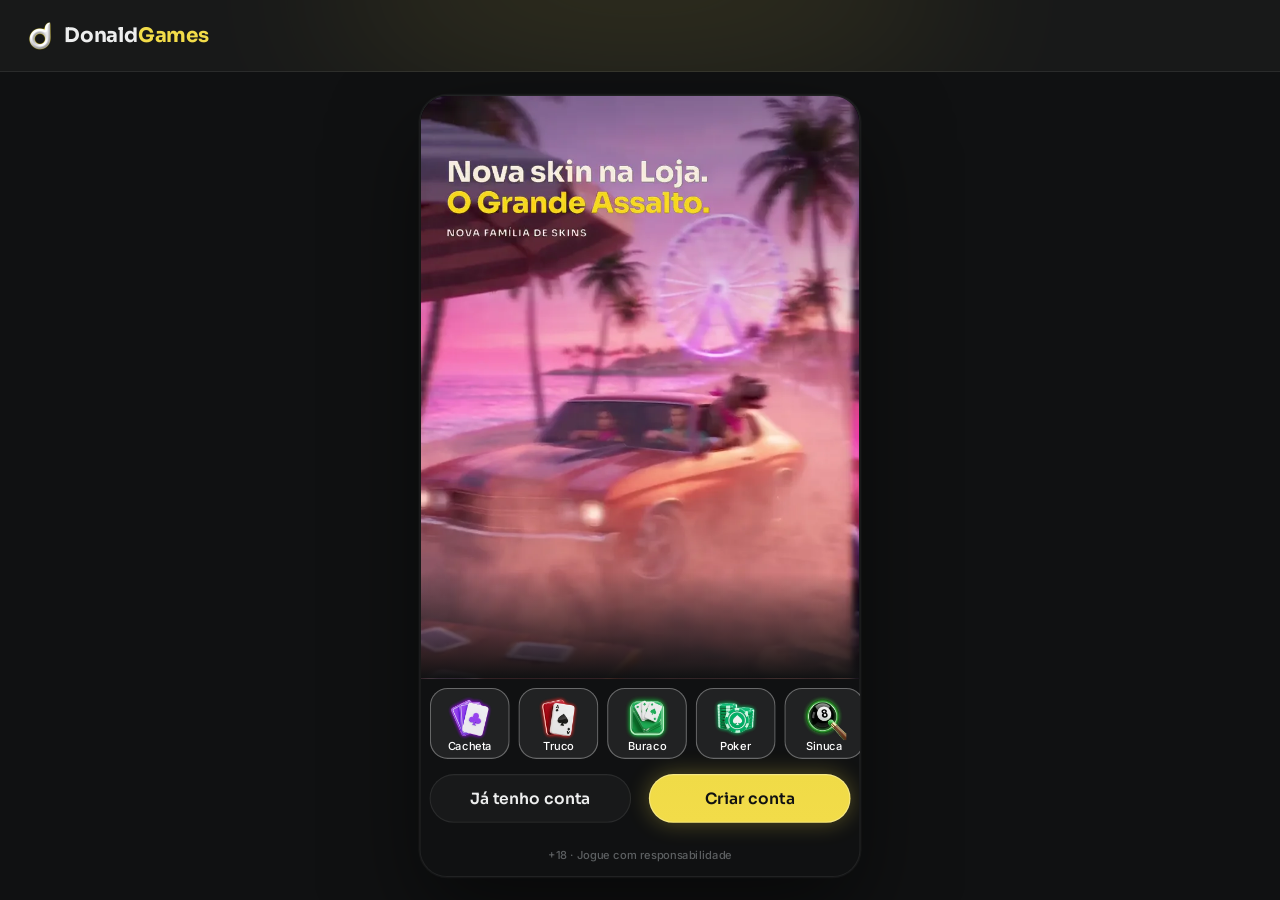
==== commit a42a2ce5: "Login com o vídeo da O Grande Assalto (6 s em loop, sem áudio) e a família no banner principal da Lo" ====
--- a/index.html
+++ b/index.html
@@ -13,11 +13,11 @@
 <link rel="preconnect" href="https://fonts.googleapis.com">
 <link rel="preconnect" href="https://fonts.gstatic.com" crossorigin>
 <link rel="stylesheet" href="https://fonts.googleapis.com/css2?family=Inter:wght@400;500;600;700&family=Sora:wght@600;700;800&display=swap">
-<link rel="stylesheet" href="css/tokens.css?v=donald-11202128">
-<link rel="stylesheet" href="css/ui.css?v=donald-11202128">
-<link rel="stylesheet" href="css/screens.css?v=donald-11202128">
-<link rel="stylesheet" href="css/game.css?v=donald-11202128">
-<link rel="stylesheet" href="css/desk.css?v=donald-11202128">
+<link rel="stylesheet" href="css/tokens.css?v=donald-11202145">
+<link rel="stylesheet" href="css/ui.css?v=donald-11202145">
+<link rel="stylesheet" href="css/screens.css?v=donald-11202145">
+<link rel="stylesheet" href="css/game.css?v=donald-11202145">
+<link rel="stylesheet" href="css/desk.css?v=donald-11202145">
 </head>
 <body>
 <svg width="0" height="0" style="position:absolute" aria-hidden="true">
@@ -76,16 +76,16 @@
   </div>
 </div></div>
 
-<script src="js/core.js?v=donald-11202128"></script>
-<script src="js/ui.js?v=donald-11202128"></script>
-<script src="js/screens.js?v=donald-11202128"></script>
-<script src="js/loja.js?v=donald-11202128"></script>
-<script src="js/social.js?v=donald-11202128"></script>
-<script src="js/torneios.js?v=donald-11202128"></script>
-<script src="js/sala.js?v=donald-11202128"></script>
-<script src="js/games.js?v=donald-11202128"></script>
-<script src="js/sinuca.js?v=donald-11202128"></script>
-<script src="js/desk.js?v=donald-11202128"></script>
-<script src="js/boot.js?v=donald-11202128"></script>
+<script src="js/core.js?v=donald-11202145"></script>
+<script src="js/ui.js?v=donald-11202145"></script>
+<script src="js/screens.js?v=donald-11202145"></script>
+<script src="js/loja.js?v=donald-11202145"></script>
+<script src="js/social.js?v=donald-11202145"></script>
+<script src="js/torneios.js?v=donald-11202145"></script>
+<script src="js/sala.js?v=donald-11202145"></script>
+<script src="js/games.js?v=donald-11202145"></script>
+<script src="js/sinuca.js?v=donald-11202145"></script>
+<script src="js/desk.js?v=donald-11202145"></script>
+<script src="js/boot.js?v=donald-11202145"></script>
 </body>
 </html>
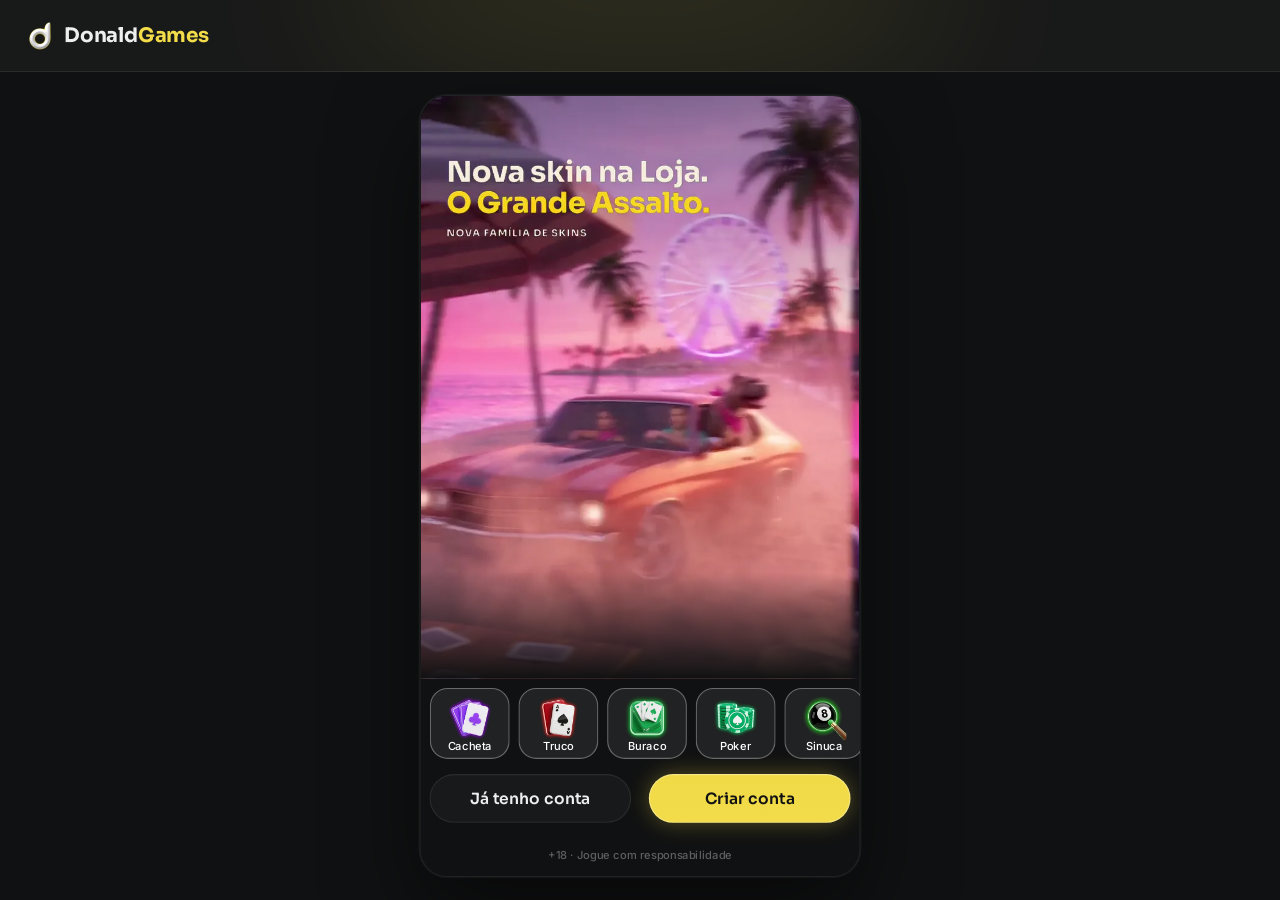
==== commit fd95bdbc: "Chamada TRUCO! com a skin Lendária: quem joga com Jeff ou Lúcia Lendária vê o vídeo do personagem na" ====
--- a/index.html
+++ b/index.html
@@ -13,11 +13,11 @@
 <link rel="preconnect" href="https://fonts.googleapis.com">
 <link rel="preconnect" href="https://fonts.gstatic.com" crossorigin>
 <link rel="stylesheet" href="https://fonts.googleapis.com/css2?family=Inter:wght@400;500;600;700&family=Sora:wght@600;700;800&display=swap">
-<link rel="stylesheet" href="css/tokens.css?v=donald-11202145">
-<link rel="stylesheet" href="css/ui.css?v=donald-11202145">
-<link rel="stylesheet" href="css/screens.css?v=donald-11202145">
-<link rel="stylesheet" href="css/game.css?v=donald-11202145">
-<link rel="stylesheet" href="css/desk.css?v=donald-11202145">
+<link rel="stylesheet" href="css/tokens.css?v=donald-11241015">
+<link rel="stylesheet" href="css/ui.css?v=donald-11241015">
+<link rel="stylesheet" href="css/screens.css?v=donald-11241015">
+<link rel="stylesheet" href="css/game.css?v=donald-11241015">
+<link rel="stylesheet" href="css/desk.css?v=donald-11241015">
 </head>
 <body>
 <svg width="0" height="0" style="position:absolute" aria-hidden="true">
@@ -76,16 +76,16 @@
   </div>
 </div></div>
 
-<script src="js/core.js?v=donald-11202145"></script>
-<script src="js/ui.js?v=donald-11202145"></script>
-<script src="js/screens.js?v=donald-11202145"></script>
-<script src="js/loja.js?v=donald-11202145"></script>
-<script src="js/social.js?v=donald-11202145"></script>
-<script src="js/torneios.js?v=donald-11202145"></script>
-<script src="js/sala.js?v=donald-11202145"></script>
-<script src="js/games.js?v=donald-11202145"></script>
-<script src="js/sinuca.js?v=donald-11202145"></script>
-<script src="js/desk.js?v=donald-11202145"></script>
-<script src="js/boot.js?v=donald-11202145"></script>
+<script src="js/core.js?v=donald-11241015"></script>
+<script src="js/ui.js?v=donald-11241015"></script>
+<script src="js/screens.js?v=donald-11241015"></script>
+<script src="js/loja.js?v=donald-11241015"></script>
+<script src="js/social.js?v=donald-11241015"></script>
+<script src="js/torneios.js?v=donald-11241015"></script>
+<script src="js/sala.js?v=donald-11241015"></script>
+<script src="js/games.js?v=donald-11241015"></script>
+<script src="js/sinuca.js?v=donald-11241015"></script>
+<script src="js/desk.js?v=donald-11241015"></script>
+<script src="js/boot.js?v=donald-11241015"></script>
 </body>
 </html>
--- a/css/screens.css
+++ b/css/screens.css
@@ -681,3 +681,32 @@
 .cmp tr.pr td{color:var(--text-default)}
 .cmp.n4 td,.cmp.n4 th .tag{font-size:11px}
 .unlock .tgs{display:flex;flex-wrap:wrap;justify-content:center;gap:8px}
+
+/* ---------- Inventário (Figma ↳ Inventário · M01 / M01b): tiles 72 do Personalizar em grade de 4 ---------- */
+.inv .pcontent{gap:24px}
+.inv .isec{display:flex;flex-direction:column;gap:8px}
+.inv .isec>h3{margin:0;font:600 16px/1.2 var(--f-display);letter-spacing:-.01em;color:var(--text-default)}
+.inv .igrid{display:grid;grid-template-columns:repeat(4,1fr);gap:12px 8px;justify-items:center}
+.inv .fgrid{display:grid;grid-template-columns:repeat(2,1fr);gap:8px;align-items:stretch}
+.inv .fcard{display:flex;flex-direction:column;gap:8px;padding:8px;border-radius:16px;background:var(--bga-strong-50);box-shadow:inset 0 0 0 1px var(--border-muted);min-width:0}
+.inv .fcard.wide{grid-column:1/-1}
+.inv .fh{display:flex;flex-wrap:wrap;align-items:center;justify-content:space-between;gap:4px;min-height:22px;padding-left:4px}
+.inv .fh b{font:500 10px/1.2 var(--f-ui);color:var(--text-default)}
+.inv .fh b.sub{color:var(--text-subtle)}
+.inv .pair{display:grid;grid-template-columns:repeat(2,1fr);gap:4px;justify-items:center}
+.inv .pair.one{grid-template-columns:1fr}
+.inv .lvls{display:grid;grid-template-columns:repeat(2,1fr);gap:8px}
+.inv .lvl{display:flex;flex-direction:column;align-items:flex-start;gap:4px}
+.inv .lvl .pair{align-self:stretch}
+.inv .more{display:flex;align-items:center;justify-content:center;gap:4px;margin-top:auto;padding:4px 0;background:none;border:0;font:500 10px/1.2 var(--f-ui);color:var(--text-link);cursor:pointer}
+.inv .more svg{width:12px;height:12px;fill:currentColor;color:currentColor}
+.inv .more svg.dn{transform:rotate(90deg)}
+.inv .more svg.up{transform:rotate(-90deg)}
+.ctile.itl{cursor:pointer}
+.ctile.itl .mini img.ph{width:100%;height:100%;object-fit:cover}
+.ctile.itl .mini>.ic{width:40px;height:40px}
+.ctile.itl .mini .ck{position:absolute;right:4px;top:4px;width:16px;height:16px;border-radius:50%;z-index:2;background:var(--btn-secondary-border) url("data:image/svg+xml,%3Csvg xmlns='http://www.w3.org/2000/svg' viewBox='0 0 12 12'%3E%3Cpath d='M2.5 6.2l2.2 2.2 4.8-4.9' fill='none' stroke='%23fff' stroke-width='1.8' stroke-linecap='round' stroke-linejoin='round'/%3E%3C/svg%3E") center/10px no-repeat}
+.cues{position:relative;width:72px;height:72px}
+.cues i{position:absolute;left:-14px;top:34px;width:100px;height:4px;border-radius:2px;background:linear-gradient(90deg,#3d7bff 0 3%,#f4f2ea 3% 7%,#f0d9a6 7% 52%,#c9ced6 52% 55%,var(--cc) 55% 100%);box-shadow:0 1px 2px #0008}
+.cues i:first-child{transform:rotate(135deg)}
+.cues i:last-child{transform:rotate(45deg)}
--- a/css/game.css
+++ b/css/game.css
@@ -73,6 +73,7 @@
 .rval b{font:800 40px/1 var(--f-display);letter-spacing:-.02em;color:#ffc841;font-variant-numeric:tabular-nums}
 .rval img{width:36px;height:36px}
 .rval.muted b{color:#c9ced3;font-size:32px} .rval.muted img{width:28px;height:28px;filter:grayscale(1)}
+.call.res.der .rval.muted b{color:#ff6b6e} .call.res.der .rval.muted img{filter:none}
 .rval.pop{animation:rvPop .35s cubic-bezier(.3,1.6,.5,1)}
 @keyframes rvIn{from{opacity:0;transform:scale(.6)}}
 @keyframes rvPop{50%{transform:scale(1.12)}}
@@ -343,14 +344,20 @@
 .call.fam .pill.pos{background:var(--sysa-success-25);box-shadow:inset 0 0 0 1px var(--border-muted);color:var(--text-success)}
 .call.fam .resp{animation-delay:1.05s}
 .call.fam .btn.raise{height:48px;width:220px;border-radius:24px;background:var(--bga-strong-75);box-shadow:inset 0 0 0 1px var(--hl);color:#fff;font:600 16px/1.2 var(--f-display);-webkit-backdrop-filter:blur(12px);backdrop-filter:blur(12px)}
-/* respostas · aceitaram: clarão e o shape acena · correram: a cor apaga pra cinza, o shape afunda, as letras caem */
+/* respostas · aceitaram: clarão e o shape acena · correram: a cor apaga pro vermelho, o shape afunda, as letras caem */
 .call.fam.acc .cveil::after{animation:cfFlash .5s ease-out}
 @keyframes cfFlash{from{opacity:.45}to{opacity:0}}
 .call.fam.acc .cf-shape .cf-body.in{animation:cfNod .55s cubic-bezier(.3,1.6,.5,1)}
 @keyframes cfNod{30%{transform:translateY(-14px) scale(1.07)}}
 .call.fam.acc .cf-shape{--spd:.55}
-.call.fam.run .cveil::before{filter:grayscale(1) brightness(.5)}
-.call.fam.run .cf-shape{filter:grayscale(1) brightness(.8);transition:filter .6s}
+.call.fam.run .cveil::before{filter:brightness(.55)}
+.call.fam.run .cf-shape{filter:brightness(.62);transition:filter .6s}
+/* vermelho no lugar do cinza (DS: apaga .45 + avermelha em modo Cor, system-error #ef4452): pinta o fundo e o shape, os textos ficam por cima */
+.call.fam .crt{position:absolute;left:-100vw;right:-100vw;top:-100vh;bottom:-100vh;background:#ef4452;mix-blend-mode:color;opacity:0;pointer-events:none;transition:opacity .7s}
+.call.res .crt{inset:0}
+.call.fam.run .crt{opacity:1}
+.call.fam .ccol>:not(.cf-shape):not(.crt),.call.res.der .rcol>:not(.cf-shape):not(.crt){position:relative;z-index:1}
+.call.res.der .rcol{z-index:auto}
 .call.fam.run .cf-win video,.call.fam.run .cf-win img{filter:brightness(.9)}
 .call.fam.run .cf-shape .cf-body.in{animation:cfSink .7s cubic-bezier(.4,0,.3,1) forwards}
 @keyframes cfSink{to{transform:translateY(22px) rotate(-5deg) scale(.94)}}
@@ -360,9 +367,37 @@
 @keyframes cfFallK{to{transform:translate(-40px,320px) rotate(-70deg);opacity:0}}
 .call.fam .cf-shape.dead .cf-fxb,.call.fam .cf-shape.dead .cf-fxf{opacity:0;transition:opacity .5s}
 .call.fam .cf-shape.dead>.cf-pole,.call.fam .cf-shape.dead>.cf-net,.call.fam .cf-shape.dead>.cf-stripes{opacity:.2;transition:opacity .5s} .call.fam .cf-shape.dead.off>.cf-stripes,.call.fam .cf-shape.dead.fall>*:not(.cf-body){opacity:0}
-.call.fam.run .cword .w{color:#c9ced3}
+.call.fam.run .cword .w{color:#ff6b6e}
 .call.fam.run .cword i{--sy:10px;--sr:6deg;animation:cfDropL .5s calc(var(--i) * .06s) cubic-bezier(.3,1.5,.5,1) backwards,cfSag .9s calc(.7s + var(--i) * .05s) ease-in-out forwards}
 .call.fam.run .cword i:nth-child(odd){--sy:7px;--sr:-8deg} .call.fam.run .cword i:nth-child(3n){--sy:14px;--sr:11deg}
+/* ---------- chamada com a skin Lendária (DS truco-call ◇ Style=Lendária) · o vídeo 9:16 de quem fala ocupa a tela toda (sem shape) e por cima vêm degradê, selo Lendária, palavra, valor e botões ---------- */
+.call.lend .cveil::before{display:none}
+.call.lend .lv{position:absolute;inset:0;overflow:hidden;background:#120a1e;animation:cfWipe .46s .1s cubic-bezier(.65,0,.25,1) backwards}
+.call.lend .lv video{position:absolute;inset:0;width:100%;height:100%;object-fit:cover;object-position:50% 0;transform:scale(var(--z,1));transform-origin:50% 28%;animation:lvIn .8s .12s cubic-bezier(.2,.9,.3,1) backwards;transition:transform .7s cubic-bezier(.3,.8,.3,1),filter .7s}
+@keyframes lvIn{from{transform:scale(1.22);filter:brightness(2) saturate(.5)}}
+/* cada aumento chega mais perto e escurece um pouco */
+.call.lend.lvl2{--z:1.05;--dk:.1} .call.lend.lvl3{--z:1.1;--dk:.18} .call.lend.lvl4{--z:1.15;--dk:.26}
+.call.lend .ldk,.call.lend .lgrad,.call.lend .lglow{position:absolute;pointer-events:none}
+.call.lend .ldk{inset:0;background:#000;opacity:var(--dk,0)}
+.call.lend .lgrad{inset:0;background:linear-gradient(180deg,rgba(9,6,20,.6) 0%,rgba(9,6,20,0) 15%),linear-gradient(0deg,rgba(9,6,20,.95) 0%,rgba(16,8,32,.82) 28%,rgba(22,8,38,.38) 48%,rgba(22,8,38,0) 64%);animation:cfFade .4s .3s backwards}
+.call.lend .lglow{left:0;right:0;bottom:0;height:52%;background:radial-gradient(90% 62% at 50% 100%,rgba(255,79,163,.42),rgba(142,92,255,.2) 48%,transparent 74%);mix-blend-mode:screen;animation:cfFade .5s .45s backwards;transition:opacity .7s}
+.call.lend.lvl4 .lglow{animation:cfFade .5s .45s backwards,lBeat .55s .9s ease-in-out infinite alternate}
+@keyframes lBeat{to{opacity:.55}}
+.call.lend .sw.a{background:#ff4fa3} .call.lend .sw.b{background:#8e5cff}
+/* conteúdo embaixo, sobre a parte escura do degradê (acima dos botões) */
+.call.lend .ccol{top:auto;bottom:calc(236px + env(safe-area-inset-bottom,0px))}
+.call.lend.ans .ccol{bottom:calc(140px + env(safe-area-inset-bottom,0px))}
+.call.lend .ltag{box-shadow:0 4px 12px #8e5cff73;animation:lTag .35s .45s cubic-bezier(.3,1.6,.5,1) backwards}
+@keyframes lTag{from{transform:scale(.4);opacity:0}}
+.call.lend .cwho{margin-top:8px}
+/* respostas entram sem varrida (a mesa já estava coberta) · aceitaram: clarão e o vídeo dá um tranco pra frente · correram: apaga pro vermelho */
+.call.lend.ans{--z:1.06}
+.call.lend.ans .lv{animation:cfFade .15s backwards} .call.lend.ans .lv video,.call.lend.ans .lgrad,.call.lend.ans .lglow,.call.lend.ans .ltag{animation:none}
+.call.lend.acc .lv video{animation:lNod .55s cubic-bezier(.3,1.6,.5,1)}
+@keyframes lNod{35%{transform:scale(calc(var(--z,1) + .06))}}
+.call.lend.run .lv video{--z:1;filter:brightness(.6)}
+.call.lend.run .lglow{opacity:.6}
+@media (prefers-reduced-motion:reduce){.call.lend .lv,.call.lend .lv video,.call.lend .ltag{animation:none!important}}
 @keyframes cfDropL{from{transform:translateY(-60px);opacity:0}}
 @keyframes cfSag{to{transform:translateY(var(--sy)) rotate(var(--sr))}}
 /* shape: .cf-body entra do jeito da família · efeitos atrás (.cf-fxb) e na frente (.cf-fxf) */
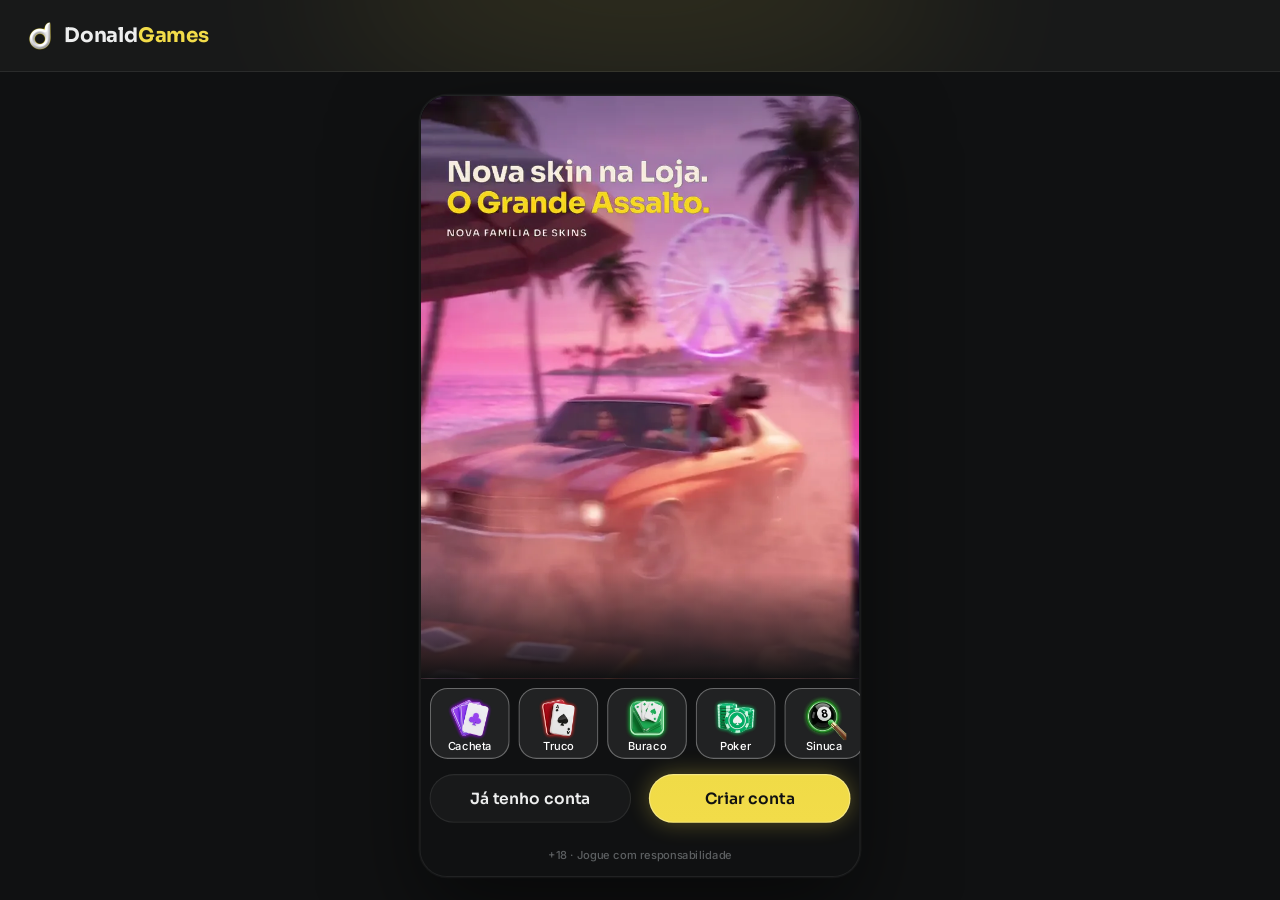
==== commit 5324f8b0: "Missões: botão redondo com anel contador abaixo da Loja na Home, item no menu do computador e a tela" ====
--- a/index.html
+++ b/index.html
@@ -13,11 +13,12 @@
 <link rel="preconnect" href="https://fonts.googleapis.com">
 <link rel="preconnect" href="https://fonts.gstatic.com" crossorigin>
 <link rel="stylesheet" href="https://fonts.googleapis.com/css2?family=Inter:wght@400;500;600;700&family=Sora:wght@600;700;800&display=swap">
-<link rel="stylesheet" href="css/tokens.css?v=donald-11241015">
-<link rel="stylesheet" href="css/ui.css?v=donald-11241015">
-<link rel="stylesheet" href="css/screens.css?v=donald-11241015">
-<link rel="stylesheet" href="css/game.css?v=donald-11241015">
-<link rel="stylesheet" href="css/desk.css?v=donald-11241015">
+<link rel="stylesheet" href="css/tokens.css?v=donald-11261736">
+<link rel="stylesheet" href="css/ui.css?v=donald-11261736">
+<link rel="stylesheet" href="css/screens.css?v=donald-11261736">
+<link rel="stylesheet" href="css/game.css?v=donald-11261736">
+<link rel="stylesheet" href="css/desk.css?v=donald-11261736">
+<link rel="stylesheet" href="css/missoes.css?v=donald-11261736">
 </head>
 <body>
 <svg width="0" height="0" style="position:absolute" aria-hidden="true">
@@ -76,16 +77,17 @@
   </div>
 </div></div>
 
-<script src="js/core.js?v=donald-11241015"></script>
-<script src="js/ui.js?v=donald-11241015"></script>
-<script src="js/screens.js?v=donald-11241015"></script>
-<script src="js/loja.js?v=donald-11241015"></script>
-<script src="js/social.js?v=donald-11241015"></script>
-<script src="js/torneios.js?v=donald-11241015"></script>
-<script src="js/sala.js?v=donald-11241015"></script>
-<script src="js/games.js?v=donald-11241015"></script>
-<script src="js/sinuca.js?v=donald-11241015"></script>
-<script src="js/desk.js?v=donald-11241015"></script>
-<script src="js/boot.js?v=donald-11241015"></script>
+<script src="js/core.js?v=donald-11261736"></script>
+<script src="js/ui.js?v=donald-11261736"></script>
+<script src="js/screens.js?v=donald-11261736"></script>
+<script src="js/loja.js?v=donald-11261736"></script>
+<script src="js/social.js?v=donald-11261736"></script>
+<script src="js/torneios.js?v=donald-11261736"></script>
+<script src="js/sala.js?v=donald-11261736"></script>
+<script src="js/missoes.js?v=donald-11261736"></script>
+<script src="js/games.js?v=donald-11261736"></script>
+<script src="js/sinuca.js?v=donald-11261736"></script>
+<script src="js/desk.js?v=donald-11261736"></script>
+<script src="js/boot.js?v=donald-11261736"></script>
 </body>
 </html>
--- a/css/missoes.css
+++ b/css/missoes.css
@@ -0,0 +1,135 @@
+/* EstrelaGames · Missões (Figma ✲ Missões, aprovado 26/11 · DS ❖ Missões) — mesmos tons da Home: blocos strong-25 sem borda, itens com borda de 8% */
+
+/* ---------- coluna da direita do palco (games · right): Loja + Missões, 8 px entre eles ---------- */
+.home .stage .gr{position:absolute;right:8px;top:20px;z-index:3;display:flex;flex-direction:column;align-items:center;gap:8px;width:72px}
+.home .stage .gr .lojab{position:relative;right:auto;top:auto;z-index:2;flex:none}
+
+/* ---------- botão de Missões (DS missions-button): só o círculo, anel contador, rótulo em pílula e selo · loop de 2 s como a Loja ---------- */
+.misb{position:relative;z-index:1;flex:none;width:72px;height:72px;cursor:pointer;color:var(--text-on-color)}
+.misb .disc,.misb .arc,.misb .pulse{position:absolute;left:4px;top:0;width:64px;height:64px;border-radius:50%}
+.misb .disc{background:#212223;box-shadow:0 0 8px #3b82f666}
+.misb .arc{background:conic-gradient(#5ec8ff,#3b82f6 calc(var(--p) * .5%),#7c5cff calc(var(--p) * 1%),#ffffff1f 0);-webkit-mask:radial-gradient(farthest-side,transparent calc(100% - 4px),#000 calc(100% - 4px));mask:radial-gradient(farthest-side,transparent calc(100% - 4px),#000 calc(100% - 4px));filter:drop-shadow(0 0 3px #5ec8ff99)}
+.misb .pulse{box-shadow:inset 0 0 0 2px #5ec8ff;opacity:0;animation:misPulse 2s ease-out infinite}
+.misb .ic{position:absolute;left:14px;top:10px;width:44px;height:44px;animation:lojaIc 2s ease-in-out infinite}
+.misb .lb{position:absolute;left:50%;bottom:0;transform:translateX(-50%);padding:2px 8px;border-radius:999px;background:var(--bga-strong-75);box-shadow:inset 0 0 0 1px var(--border-muted);font:500 10px/12px var(--f-ui);white-space:nowrap}
+.misb .tag{position:absolute;right:-2px;top:-6px;padding:2px 8px;font-size:12px;animation:lojaTag 2s ease-in-out infinite}
+.misb.nov .disc{box-shadow:0 0 8px #ff73007a}
+.misb.nov .arc{background:conic-gradient(#ffd800,#ffb000 50%,#ff7300);filter:drop-shadow(0 0 3px #ff9900aa)}
+.misb.nov .pulse{box-shadow:inset 0 0 0 2px #ffb000}
+.misb .fire{position:absolute;left:4px;top:-28px;width:64px;height:64px;transform-origin:50% 90%;animation:misFire 2s ease-in-out infinite}
+@keyframes misPulse{0%{opacity:.9;transform:scale(1)}40%,100%{opacity:0;transform:scale(1.2)}}
+@keyframes misFire{0%,100%{transform:scale(1) rotate(0)}15%{transform:scale(1.08) rotate(-2deg)}30%{transform:scale(.96) rotate(-4deg)}45%{transform:scale(1.06) rotate(0)}60%{transform:scale(.98) rotate(3deg)}80%{transform:scale(1.05) rotate(-3deg)}}
+@media (prefers-reduced-motion:reduce){.misb,.misb *{animation:none}}
+
+/* ---------- tela ---------- */
+.mis .content{display:flex;flex-direction:column;gap:12px;padding:4px 8px calc(24px + env(safe-area-inset-bottom,0px))} /* sem navbar: abre pelo botão da Home */
+
+/* card de nível (DS loyalty-level-card ↕ Size=Small): insígnia da patente (patent-badge Default), a mesma insígnia grande e apagada à direita, degradê na cor da patente */
+.lvc{position:relative;overflow:hidden;flex:none;display:flex;flex-direction:column;align-items:center;gap:4px;padding:16px;border-radius:20px;background:var(--bga-strong-25);box-shadow:inset 0 0 0 1px var(--border-muted);cursor:pointer}
+.lvc::before{content:"";position:absolute;inset:0;background:linear-gradient(180deg,var(--pc),transparent);opacity:.22;pointer-events:none}
+.lvc .bg{position:absolute;right:-73px;top:50%;width:192px;height:192px;margin-top:-96px;opacity:.12;pointer-events:none}
+.lvc .pat{position:relative;width:56px;height:56px;filter:drop-shadow(0 4px 10px #8fa3b880)}
+.lvc .nm{position:relative;font:800 20px/24px var(--f-display);color:var(--text-default)}
+.lvc .pts{position:relative;display:flex;align-items:center;gap:6px;height:21px;font:500 14px/21px var(--f-ui);color:var(--text-muted)}
+.lvc .pts b{font-weight:700;color:var(--text-default);transition:color .2s}
+.lvc .gain{display:none;padding:0 8px;border-radius:999px;background:var(--sysa-success-25);color:var(--text-success);font:700 12px/18px var(--f-ui)}
+.lvc.rec .pts b{color:var(--text-success)}
+.lvc.rec .gain{display:inline-block;animation:gainPop .3s ease-out}
+.lvc .prog{position:relative;flex:none;width:100%;margin-top:4px}
+.lvc .prog i{transition:none}
+.lvc small{position:relative;margin-top:4px;font:500 10px/1.2 var(--f-ui);color:var(--text-muted)}
+@keyframes gainPop{0%{transform:scale(.6);opacity:0}70%{transform:scale(1.12)}100%{transform:scale(1);opacity:1}}
+.fly-pat{position:fixed;z-index:9999;pointer-events:none;filter:drop-shadow(0 4px 8px #0008)}
+
+/* login diário (DS daily-login): sequência com fogo, 7 dias, o Dia 7 dourado com presente */
+.lgc{flex:none;display:flex;flex-direction:column;gap:12px;padding:16px;border-radius:16px;background:var(--bga-strong-25)}
+.lgc .top{display:flex;align-items:center;gap:12px}
+.lgc .top>.ic{width:40px;height:40px;flex:none}
+.lgc .tx{flex:1;min-width:0;display:flex;flex-direction:column;gap:4px}
+.lgc .tx b{font:500 16px/1.2 var(--f-ui);color:var(--text-default)}
+.lgc .tx small{font:500 10px/1.2 var(--f-ui);color:var(--text-muted)}
+.lgc .streak{flex:none;display:flex;align-items:center;gap:4px;padding:4px 10px 4px 4px;border-radius:999px;background:#ff730029}
+.lgc .streak .ic{width:20px;height:20px}
+.lgc .streak b{font:700 12px/18px var(--f-ui);color:var(--text-prize)}
+.lgc .days{display:flex;gap:4px}
+.lgc .day{position:relative;flex:1;min-width:0;height:84px;display:flex;flex-direction:column;align-items:center;justify-content:center;gap:4px;padding:8px 2px;border-radius:12px;background:var(--bga-strong-25);box-shadow:inset 0 0 0 1px var(--border-muted)}
+.lgc .day small{font:500 8px/1 var(--f-ui);color:var(--text-muted)}
+.lgc .day .art{width:24px;height:24px;display:grid;place-items:center}
+.lgc .day .art .ic{width:24px;height:24px}
+.lgc .day .art .hex{width:22px;height:24px} /* só o hexágono da patente (patent-badge Small), do tamanho do check */
+.lgc .day b{font:500 10px/1 var(--f-ui);color:var(--text-default)}
+.lgc .day.res b{color:var(--text-muted);opacity:.56}
+.lgc .day.hoje{background:var(--bga-secondary-16);box-shadow:inset 0 0 0 2px var(--glow-blue),0 0 20px var(--glow-info)}
+.lgc .day.hoje small,.lgc .day.hoje b{color:var(--text-on-color)}
+.lgc .day.gift{flex:none;width:72px;background:linear-gradient(180deg,#ffb0003d,#ffb0000f);box-shadow:none}
+.lgc .day.gift::after{content:"";position:absolute;inset:0;border-radius:12px;padding:1px;background:linear-gradient(90deg,#ffd800,#ffb000 50%,#ff7300);-webkit-mask:linear-gradient(#000 0 0) content-box,linear-gradient(#000 0 0);-webkit-mask-composite:xor;mask:linear-gradient(#000 0 0) content-box exclude,linear-gradient(#000 0 0);pointer-events:none}
+.lgc .day.gift .art,.lgc .day.gift .art .ic{width:40px;height:40px}
+.lgc .day.gift small,.lgc .day.gift b{color:var(--text-prize)}
+.lgc .day.gift b{font:700 12px/18px var(--f-ui)}
+.lgc .day.gift.hoje{box-shadow:0 0 12px #ff990066}
+.lgc .day.gift.res{background:var(--bga-strong-25);box-shadow:inset 0 0 0 1px var(--border-muted)}
+.lgc .day.gift.res::after{display:none}
+.lgc .day.gift.res .art .ic{width:24px;height:24px}
+.lgc .nx{display:flex;align-items:center;justify-content:center;gap:8px;padding:10px;border-radius:20px;background:var(--bga-strong-25);box-shadow:inset 0 0 0 1px var(--border-muted);font:500 10px/1 var(--f-ui);color:var(--text-muted)}
+.lgc .nx .ic{width:20px;height:20px}
+.lgc .nx b{font:700 12px/18px var(--f-ui);color:var(--text-default)}
+.lgc .nx .v{font:700 12px/18px var(--f-ui);color:var(--text-prize)}
+.lgc .rule{text-align:center;font:500 8px/1.2 var(--f-ui);color:var(--text-muted)}
+.btn.pressed{transform:scale(.96);filter:brightness(.85)}
+
+/* lista de missões (DS mission-card) */
+.mlist{flex:none;display:flex;flex-direction:column;gap:12px;padding:16px;border-radius:16px;background:var(--bga-strong-25)}
+.mlist .mh{display:flex;align-items:center;gap:12px}
+.mlist .mh .tx{flex:1;min-width:0;display:flex;flex-direction:column;gap:4px}
+.mlist .mh .tx b{font:800 20px/24px var(--f-display);color:var(--text-default)}
+.mlist .mh .tx small{font:500 10px/1.2 var(--f-ui);color:var(--text-muted)}
+.mlist .novas{flex:none;display:flex;align-items:center;gap:6px;padding:6px 10px 6px 8px;border-radius:12px;background:var(--bga-strong-50)}
+.mlist .novas .ic{width:20px;height:20px}
+.mlist .novas>span{display:flex;flex-direction:column;gap:2px}
+.mlist .novas small{font:500 8px/1 var(--f-ui);color:var(--text-muted)}
+.mlist .novas b{font:700 12px/18px var(--f-ui);color:var(--text-default)}
+.mlist .rows{display:flex;flex-direction:column;gap:8px}
+.mlist .sub{font:500 12px/1 var(--f-ui);color:var(--text-muted)}
+.mc{display:flex;flex-direction:column;gap:12px;padding:12px;border-radius:16px;background:var(--bga-strong-25);box-shadow:inset 0 0 0 1px var(--border-muted)}
+.mc.ready{background:linear-gradient(90deg,#22c55e38,#22c55e00),var(--bga-strong-25);box-shadow:none}
+.mc .ln{display:flex;align-items:center;gap:12px}
+.mc .tile{flex:none;width:48px;height:48px;border-radius:12px;display:grid;place-items:center;background:var(--gc)}
+.mc .tile .ic{width:40px;height:40px}
+.mc .info{flex:1;min-width:0;display:flex;flex-direction:column;align-items:flex-start;gap:4px}
+.mc .t{font:500 14px/1.25 var(--f-ui);color:var(--text-default)}
+/* descrição da missão (DS mission-card ✎ Description · Paragraph/S, text-muted, até 2 linhas) */
+.mc .ds{font:400 12px/1.5 var(--f-ui);color:var(--text-muted);display:-webkit-box;-webkit-line-clamp:2;-webkit-box-orient:vertical;overflow:hidden}
+.mc .pr{display:flex;align-items:center;gap:8px;width:100%}
+.mc .pr small{font:500 8px/1 var(--f-ui);color:var(--text-muted)}
+.tm{display:inline-flex;align-items:center;gap:4px;padding:2px 8px 2px 4px;border-radius:8px;background:var(--bga-strong-50)}
+.tm .ic{width:16px;height:16px}
+.tm b{font:500 8px/1 var(--f-ui);color:var(--text-muted)}
+.tm b{white-space:nowrap}
+.tm i{font-style:normal}
+.tm.hot{background:#ff730029}
+.tm.hot b{font:700 12px/18px var(--f-ui);color:var(--text-prize)}
+.tm.ok{background:var(--sysa-success-25)}
+.tm.ok b{font:700 12px/18px var(--f-ui);color:var(--text-success)}
+.mc .rt{flex:none;display:flex;flex-direction:column;align-items:flex-end;gap:8px}
+.mc .rw{display:flex;align-items:center;gap:4px;padding:4px 10px 4px 4px;border-radius:999px;background:#ffb0001f}
+.mc .rw .ic{width:20px;height:20px}
+.mc .rw .hex{width:18px;height:20px}
+.mc .rw b{font:800 14px/1 var(--f-display);color:var(--text-prize)}
+.mc.done .tile,.mc.done .t,.mc.done .rw{opacity:.56}
+.mc.done .rw{background:var(--bga-strong-50)}
+.mc.done .rw b{color:var(--text-muted)}
+.mc .feita{display:flex;align-items:center;gap:4px;font:500 10px/1 var(--f-ui);color:var(--text-success)}
+.mc .feita .ic{width:16px;height:16px}
+.mc .steps{display:flex;flex-direction:column;gap:6px}
+.mc .steps .mk{display:flex;justify-content:space-between}
+.mc .steps .mk span{display:flex;align-items:center;gap:4px;padding:2px 8px 2px 4px;border-radius:999px;background:#ffb0001f;font:700 12px/18px var(--f-ui);color:var(--text-prize)}
+.mc .steps .mk span.got{background:var(--sysa-success-25);color:var(--text-success)}
+.mc .steps .mk .ic{width:16px;height:16px}
+.mc .steps .mk .hex{width:15px;height:16px}
+.mc .steps .prog{flex:none;width:100%}
+.mc .steps .lb{display:flex;justify-content:space-between}
+.mc .steps .lb small{font:500 8px/1 var(--f-ui);color:var(--text-muted)}
+
+/* desktop: selo no item Missões do menu da esquerda */
+.dkl .it .tag{margin-left:auto;padding:0 8px;font-size:12px;line-height:20px}
+body.dk-rail .dkl .it .tag{position:absolute;top:4px;right:8px;margin:0;font-size:10px;line-height:16px;padding:0 6px}
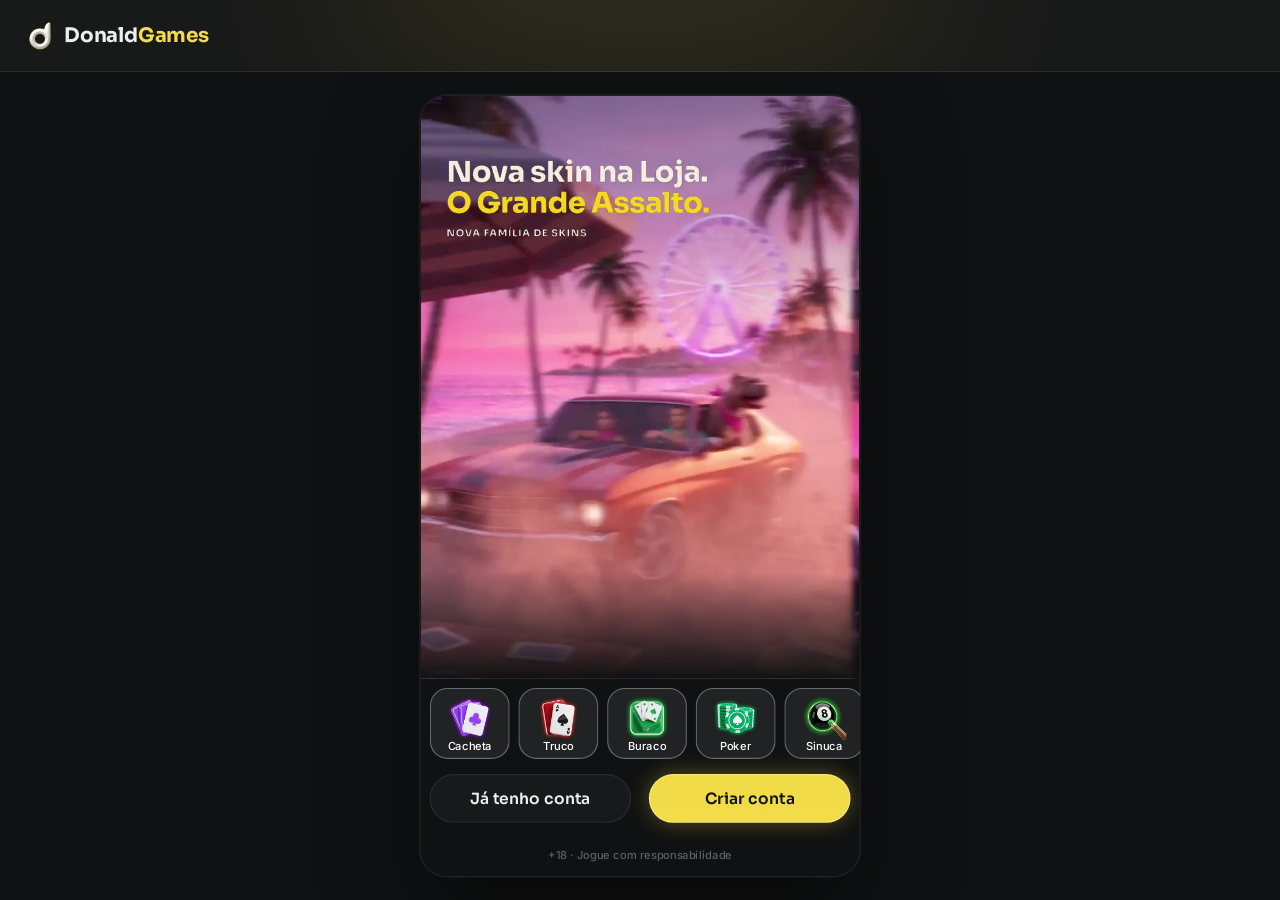
==== commit fbe7a33c: "Patentes com o número do nível (1 a 9) no lugar das divisas, na insígnia inteira e no hexágono peque" ====
--- a/index.html
+++ b/index.html
@@ -13,12 +13,12 @@
 <link rel="preconnect" href="https://fonts.googleapis.com">
 <link rel="preconnect" href="https://fonts.gstatic.com" crossorigin>
 <link rel="stylesheet" href="https://fonts.googleapis.com/css2?family=Inter:wght@400;500;600;700&family=Sora:wght@600;700;800&display=swap">
-<link rel="stylesheet" href="css/tokens.css?v=donald-11261736">
-<link rel="stylesheet" href="css/ui.css?v=donald-11261736">
-<link rel="stylesheet" href="css/screens.css?v=donald-11261736">
-<link rel="stylesheet" href="css/game.css?v=donald-11261736">
-<link rel="stylesheet" href="css/desk.css?v=donald-11261736">
-<link rel="stylesheet" href="css/missoes.css?v=donald-11261736">
+<link rel="stylesheet" href="css/tokens.css?v=donald-11261814">
+<link rel="stylesheet" href="css/ui.css?v=donald-11261814">
+<link rel="stylesheet" href="css/screens.css?v=donald-11261814">
+<link rel="stylesheet" href="css/game.css?v=donald-11261814">
+<link rel="stylesheet" href="css/desk.css?v=donald-11261814">
+<link rel="stylesheet" href="css/missoes.css?v=donald-11261814">
 </head>
 <body>
 <svg width="0" height="0" style="position:absolute" aria-hidden="true">
@@ -77,17 +77,17 @@
   </div>
 </div></div>
 
-<script src="js/core.js?v=donald-11261736"></script>
-<script src="js/ui.js?v=donald-11261736"></script>
-<script src="js/screens.js?v=donald-11261736"></script>
-<script src="js/loja.js?v=donald-11261736"></script>
-<script src="js/social.js?v=donald-11261736"></script>
-<script src="js/torneios.js?v=donald-11261736"></script>
-<script src="js/sala.js?v=donald-11261736"></script>
-<script src="js/missoes.js?v=donald-11261736"></script>
-<script src="js/games.js?v=donald-11261736"></script>
-<script src="js/sinuca.js?v=donald-11261736"></script>
-<script src="js/desk.js?v=donald-11261736"></script>
-<script src="js/boot.js?v=donald-11261736"></script>
+<script src="js/core.js?v=donald-11261814"></script>
+<script src="js/ui.js?v=donald-11261814"></script>
+<script src="js/screens.js?v=donald-11261814"></script>
+<script src="js/loja.js?v=donald-11261814"></script>
+<script src="js/social.js?v=donald-11261814"></script>
+<script src="js/torneios.js?v=donald-11261814"></script>
+<script src="js/sala.js?v=donald-11261814"></script>
+<script src="js/missoes.js?v=donald-11261814"></script>
+<script src="js/games.js?v=donald-11261814"></script>
+<script src="js/sinuca.js?v=donald-11261814"></script>
+<script src="js/desk.js?v=donald-11261814"></script>
+<script src="js/boot.js?v=donald-11261814"></script>
 </body>
 </html>
